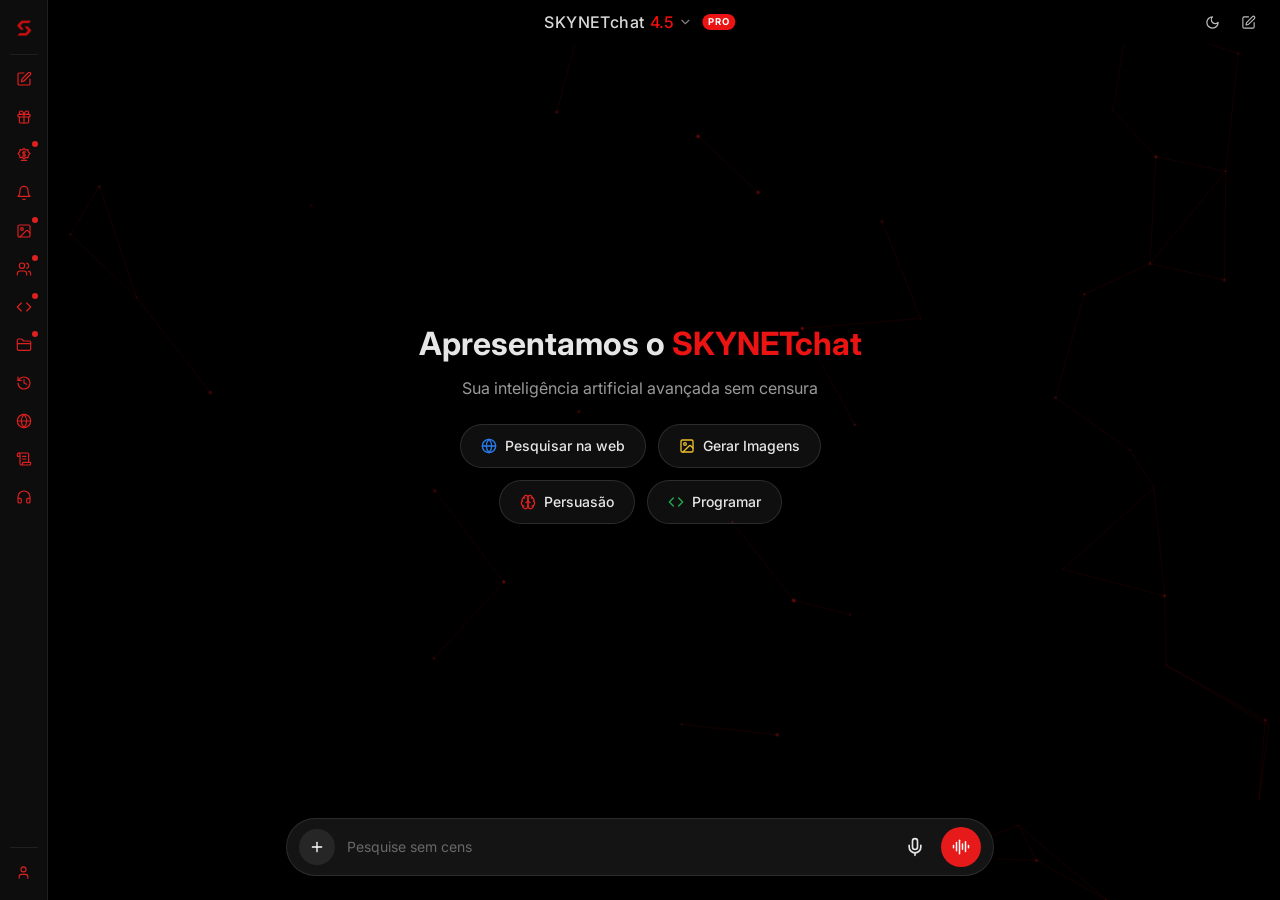
==== index.html @ 967e5d6d "add index.html" ====
<!DOCTYPE html>
<html lang="pt-BR" style="background: rgb(0,0,0); color-scheme: dark; --drawerW: 360px; --form-space: 60px;">
<head>
<meta charset="utf-8">
<meta name="viewport" content="width=device-width, initial-scale=1, viewport-fit=cover">
<title>SKYNETchat — Chat de IA em português</title>
<meta name="description" content="Sua inteligência artificial avançada sem censura. Pesquise, gere imagens, programe e converse com a SKYNETchat.">
<meta name="theme-color" content="#000000">
<link rel="icon" type="image/png" sizes="32x32" href="assets/img/favicon-32-v2.png">
<link rel="icon" type="image/png" sizes="96x96" href="assets/img/favicon-96-v2.png">
<link rel="apple-touch-icon" href="assets/img/apple-touch-icon-v2.png">
<link rel="preconnect" href="https://fonts.googleapis.com">
<link rel="preconnect" href="https://fonts.gstatic.com" crossorigin>
<link rel="stylesheet" href="https://fonts.googleapis.com/css2?family=Inter:wght@400;500;600;700&amp;display=swap">
<link rel="stylesheet" href="assets/css/skynet.css">
<link rel="stylesheet" href="assets/css/skynet-extra.css">
<link rel="stylesheet" href="assets/css/panel.css">
<link rel="stylesheet" href="assets/css/turnstile.css">
<link rel="stylesheet" href="assets/css/clone.css?v=e15e754d">
</head>
<body data-page="app" class="theme-black" style="background: rgb(0,0,0); color-scheme: dark;">

		
		<div style="display: contents"><div class="fixed left-0 top-0 bottom-0 z-40 w-[48px] hidden sm:flex flex-col items-center py-2.5 strip-enter svelte-7iubyg" style="background: hsl(0 0% 5%); border-right: 1px solid hsl(0 0% 12%);"><button class="w-9 h-9 flex items-center justify-center mb-2 logo-btn svelte-7iubyg"><img src="assets/img/skynet-logo-vermelha.png" alt="SKYNET" class="w-7 h-7 object-contain logo-spin svelte-7iubyg" draggable="false" style="mix-blend-mode: screen"></button> <div class="w-7 h-[1px] mb-1.5 svelte-7iubyg" style="background: hsl(0 0% 12%)"></div> <div class="flex-1 overflow-y-auto w-full svelte-7iubyg"><div class="flex flex-col items-center gap-[2px] px-[6px] svelte-7iubyg"><button class="relative w-[36px] h-[36px] rounded-lg flex items-center justify-center transition-all duration-150 strip-icon-btn svelte-7iubyg"><svg xmlns="http://www.w3.org/2000/svg" width="16" height="16" viewBox="0 0 24 24" fill="none" stroke="hsl(0 75% 50%)" stroke-width="1.75" stroke-linecap="round" stroke-linejoin="round" class="svelte-7iubyg"><path d="M12 3H5a2 2 0 0 0-2 2v14a2 2 0 0 0 2 2h14a2 2 0 0 0 2-2v-7"></path><path d="M18.375 2.625a1 1 0 0 1 3 3l-9.013 9.014a2 2 0 0 1-.853.505l-2.873.84a.5.5 0 0 1-.62-.62l.84-2.873a2 2 0 0 1 .506-.852z"></path></svg> </button><button class="relative w-[36px] h-[36px] rounded-lg flex items-center justify-center transition-all duration-150 strip-icon-btn svelte-7iubyg"><svg xmlns="http://www.w3.org/2000/svg" width="16" height="16" viewBox="0 0 24 24" fill="none" stroke="hsl(0 75% 50%)" stroke-width="1.75" stroke-linecap="round" stroke-linejoin="round" class="svelte-7iubyg"><rect x="3" y="8" width="18" height="4" rx="1"></rect><path d="M12 8v13"></path><path d="M19 12v7a2 2 0 0 1-2 2H7a2 2 0 0 1-2-2v-7"></path><path d="M7.5 8a2.5 2.5 0 0 1 0-5A4.8 8 0 0 1 12 8a4.8 8 0 0 1 4.5-5 2.5 2.5 0 0 1 0 5"></path></svg> </button><button class="relative w-[36px] h-[36px] rounded-lg flex items-center justify-center transition-all duration-150 strip-icon-btn svelte-7iubyg"><svg xmlns="http://www.w3.org/2000/svg" width="16" height="16" viewBox="0 0 24 24" fill="none" stroke="hsl(0 75% 50%)" stroke-width="1.75" stroke-linecap="round" stroke-linejoin="round" class="svelte-7iubyg"><path d="M12 2 9.5 4.5 6 4l-.5 3.5L3 10l2.5 2.5L6 16l3.5-.5L12 18l2.5-2.5L18 16l.5-3.5L21 10l-2.5-2.5L18 4l-3.5.5Z"></path><path d="M14.5 7.5h-3a1.5 1.5 0 0 0 0 3h1a1.5 1.5 0 0 1 0 3h-3"></path><path d="M12 6v9"></path><path d="M8 20h8"></path></svg> <span class="absolute top-1 right-1 w-1.5 h-1.5 rounded-full svelte-7iubyg" style="background: hsl(0 75% 50%)"></span></button><button class="relative w-[36px] h-[36px] rounded-lg flex items-center justify-center transition-all duration-150 strip-icon-btn svelte-7iubyg"><svg xmlns="http://www.w3.org/2000/svg" width="16" height="16" viewBox="0 0 24 24" fill="none" stroke="hsl(0 75% 50%)" stroke-width="1.75" stroke-linecap="round" stroke-linejoin="round" class="svelte-7iubyg"><path d="M6 8a6 6 0 0 1 12 0c0 7 3 9 3 9H3s3-2 3-9"></path><path d="M10.3 21a1.94 1.94 0 0 0 3.4 0"></path></svg> </button><button class="relative w-[36px] h-[36px] rounded-lg flex items-center justify-center transition-all duration-150 strip-icon-btn svelte-7iubyg"><svg xmlns="http://www.w3.org/2000/svg" width="16" height="16" viewBox="0 0 24 24" fill="none" stroke="hsl(0 75% 50%)" stroke-width="1.75" stroke-linecap="round" stroke-linejoin="round" class="svelte-7iubyg"><rect width="18" height="18" x="3" y="3" rx="2" ry="2"></rect><circle cx="9" cy="9" r="2"></circle><path d="m21 15-3.086-3.086a2 2 0 0 0-2.828 0L6 21"></path></svg> <span class="absolute top-1 right-1 w-1.5 h-1.5 rounded-full svelte-7iubyg" style="background: hsl(0 75% 50%)"></span></button><button class="relative w-[36px] h-[36px] rounded-lg flex items-center justify-center transition-all duration-150 strip-icon-btn svelte-7iubyg"><svg xmlns="http://www.w3.org/2000/svg" width="16" height="16" viewBox="0 0 24 24" fill="none" stroke="hsl(0 75% 50%)" stroke-width="1.75" stroke-linecap="round" stroke-linejoin="round" class="svelte-7iubyg"><path d="M16 21v-2a4 4 0 0 0-4-4H6a4 4 0 0 0-4 4v2"></path><circle cx="9" cy="7" r="4"></circle><path d="M22 21v-2a4 4 0 0 0-3-3.87"></path><path d="M16 3.13a4 4 0 0 1 0 7.75"></path></svg> <span class="absolute top-1 right-1 w-1.5 h-1.5 rounded-full svelte-7iubyg" style="background: hsl(0 75% 50%)"></span></button><button class="relative w-[36px] h-[36px] rounded-lg flex items-center justify-center transition-all duration-150 strip-icon-btn svelte-7iubyg"><svg xmlns="http://www.w3.org/2000/svg" width="16" height="16" viewBox="0 0 24 24" fill="none" stroke="hsl(0 75% 50%)" stroke-width="1.75" stroke-linecap="round" stroke-linejoin="round" class="svelte-7iubyg"><polyline points="16 18 22 12 16 6"></polyline><polyline points="8 6 2 12 8 18"></polyline></svg> <span class="absolute top-1 right-1 w-1.5 h-1.5 rounded-full svelte-7iubyg" style="background: hsl(0 75% 50%)"></span></button><button class="relative w-[36px] h-[36px] rounded-lg flex items-center justify-center transition-all duration-150 strip-icon-btn svelte-7iubyg"><svg xmlns="http://www.w3.org/2000/svg" width="16" height="16" viewBox="0 0 24 24" fill="none" stroke="hsl(0 75% 50%)" stroke-width="1.75" stroke-linecap="round" stroke-linejoin="round" class="svelte-7iubyg"><path d="M20 20a2 2 0 0 0 2-2V8a2 2 0 0 0-2-2h-7.9a2 2 0 0 1-1.69-.9L9.6 3.9A2 2 0 0 0 7.93 3H4a2 2 0 0 0-2 2v13a2 2 0 0 0 2 2Z"></path><path d="M2 10h20"></path></svg> <span class="absolute top-1 right-1 w-1.5 h-1.5 rounded-full svelte-7iubyg" style="background: hsl(0 75% 50%)"></span></button><button class="relative w-[36px] h-[36px] rounded-lg flex items-center justify-center transition-all duration-150 strip-icon-btn svelte-7iubyg"><svg xmlns="http://www.w3.org/2000/svg" width="16" height="16" viewBox="0 0 24 24" fill="none" stroke="hsl(0 75% 50%)" stroke-width="1.75" stroke-linecap="round" stroke-linejoin="round" class="svelte-7iubyg"><path d="M3 12a9 9 0 1 0 9-9 9.75 9.75 0 0 0-6.74 2.74L3 8"></path><path d="M3 3v5h5"></path><path d="M12 7v5l4 2"></path></svg> </button><button class="relative w-[36px] h-[36px] rounded-lg flex items-center justify-center transition-all duration-150 strip-icon-btn svelte-7iubyg"><svg xmlns="http://www.w3.org/2000/svg" width="16" height="16" viewBox="0 0 24 24" fill="none" stroke="hsl(0 75% 50%)" stroke-width="1.75" stroke-linecap="round" stroke-linejoin="round" class="svelte-7iubyg"><circle cx="12" cy="12" r="10"></circle><path d="M12 2a14.5 14.5 0 0 0 0 20 14.5 14.5 0 0 0 0-20"></path><path d="M2 12h20"></path></svg> </button><button class="relative w-[36px] h-[36px] rounded-lg flex items-center justify-center transition-all duration-150 strip-icon-btn svelte-7iubyg"><svg xmlns="http://www.w3.org/2000/svg" width="16" height="16" viewBox="0 0 24 24" fill="none" stroke="hsl(0 75% 50%)" stroke-width="1.75" stroke-linecap="round" stroke-linejoin="round" class="svelte-7iubyg"><path d="M15 12h-5"></path><path d="M15 8h-5"></path><path d="M19 17V5a2 2 0 0 0-2-2H4"></path><path d="M8 21h12a2 2 0 0 0 2-2v-1a1 1 0 0 0-1-1H11a1 1 0 0 0-1 1v1a2 2 0 1 1-4 0V5a2 2 0 1 0-4 0v2a1 1 0 0 0 1 1h3"></path></svg> </button><button class="relative w-[36px] h-[36px] rounded-lg flex items-center justify-center transition-all duration-150 strip-icon-btn svelte-7iubyg" style="background: transparent;"><svg xmlns="http://www.w3.org/2000/svg" width="16" height="16" viewBox="0 0 24 24" fill="none" stroke="hsl(0 75% 50%)" stroke-width="1.75" stroke-linecap="round" stroke-linejoin="round" class="svelte-7iubyg"><path d="M3 14h3a2 2 0 0 1 2 2v3a2 2 0 0 1-2 2H5a2 2 0 0 1-2-2v-7a9 9 0 0 1 18 0v7a2 2 0 0 1-2 2h-1a2 2 0 0 1-2-2v-3a2 2 0 0 1 2-2h3"></path></svg> </button></div></div> <div class="w-7 h-[1px] mt-1.5 mb-1.5 svelte-7iubyg" style="background: hsl(0 0% 12%)"></div> <button class="w-[36px] h-[36px] rounded-lg flex items-center justify-center strip-icon-btn svelte-7iubyg" title="Fazer login"><svg xmlns="http://www.w3.org/2000/svg" width="15" height="15" viewBox="0 0 24 24" fill="none" stroke="hsl(0 75% 50%)" stroke-width="1.75" stroke-linecap="round" stroke-linejoin="round" class="svelte-7iubyg"><path d="M19 21v-2a4 4 0 0 0-4-4H9a4 4 0 0 0-4 4v2"></path><circle cx="12" cy="7" r="4"></circle></svg></button> <div class="absolute right-[-6px] top-0 bottom-0 w-[12px] cursor-col-resize group/edge svelte-7iubyg" role="button" tabindex="0" aria-label="Abrir painel lateral" title="Abrir painel lateral"><div class="absolute left-1/2 -translate-x-1/2 top-0 bottom-0 w-[1px] opacity-0 group-hover/edge:opacity-100 transition-opacity duration-150 svelte-7iubyg" style="background: hsl(0 0% 12%)"></div></div></div>  <div class="fixed inset-0 z-[90] pointer-events-none svelte-7iubyg"><div class="fixed inset-0 no-h-pan overlay svelte-7iubyg" style="touch-action: none; opacity: 0; pointer-events: none; background: linear-gradient(90deg, rgba(86, 86, 86, 0) 0%, rgba(58, 58, 58, 0) 38%, rgba(30, 30, 30, 0) 72%, rgba(14, 14, 14, 0) 100%); backdrop-filter: blur(4px); transition: opacity 240ms cubic-bezier(0.16, 1, 0.3, 1), background 120ms ease-out;" role="button" aria-label="Fechar menu" tabindex="0"></div> <aside tabindex="-1" class="fixed inset-y-0 left-0 z-[95] w-[min(88vw,320px)] transform-gpu will-change-transform drawer-panel menu-no-select svelte-7iubyg" style="width: calc(var(--drawerW, 320px) + 2px); transition: transform 240ms cubic-bezier(0.16, 1, 0.3, 1); transform: translateX(-100%); pointer-events: none;"><div class="h-full flex flex-col relative overflow-hidden svelte-7iubyg" style="background: #000000; border-right: 1px solid hsl(0 0% 15%);"><div class="flex items-center justify-between pl-3 pr-2 pt-2.5 pb-2 flex-shrink-0 relative z-10 svelte-7iubyg"><div class="flex items-center gap-2 svelte-7iubyg"><img src="assets/img/skynet-logo-vermelha.png" alt="SKYNET" class="w-8 h-8 object-contain logo-spin svelte-7iubyg" draggable="false" style="mix-blend-mode: screen"> <span class="text-[16px] font-bold tracking-wide leading-tight svelte-7iubyg" style="color: hsl(0 75% 50%)">SKYNETchat</span></div> <button class="w-8 h-8 flex items-center justify-center rounded-lg close-btn svelte-7iubyg" style="color: hsl(0 0% 50%)"><svg xmlns="http://www.w3.org/2000/svg" width="16" height="16" viewBox="0 0 24 24" fill="none" stroke="currentColor" stroke-width="2" stroke-linecap="round" stroke-linejoin="round" class="svelte-7iubyg"><path d="M18 6 6 18"></path><path d="m6 6 12 12"></path></svg></button></div> <div class="drawer-nav min-h-0 flex-1 overflow-y-auto px-2 pb-4 relative z-10 svelte-7iubyg" style="-webkit-overflow-scrolling: touch; overflow-x: hidden;"><div class="space-y-[2px] pt-2 svelte-7iubyg"><button class="flex items-center gap-3 w-full px-2.5 py-2 rounded-xl text-left relative overflow-hidden menu-item svelte-7iubyg" style="background: transparent; animation-delay: 0.12s;"><svg xmlns="http://www.w3.org/2000/svg" width="16" height="16" viewBox="0 0 24 24" fill="none" stroke="hsl(0 75% 50%)" stroke-width="1.75" stroke-linecap="round" stroke-linejoin="round" class="shrink-0 transition-transform duration-150 svelte-7iubyg" style="transform: scale(1);"><path d="M12 3H5a2 2 0 0 0-2 2v14a2 2 0 0 0 2 2h14a2 2 0 0 0 2-2v-7"></path><path d="M18.375 2.625a1 1 0 0 1 3 3l-9.013 9.014a2 2 0 0 1-.853.505l-2.873.84a.5.5 0 0 1-.62-.62l.84-2.873a2 2 0 0 1 .506-.852z"></path></svg> <div class="min-w-0 flex-1 svelte-7iubyg"><div class="flex items-center gap-1.5 svelte-7iubyg"><span class="text-[13px] font-medium leading-tight truncate transition-colors duration-150 svelte-7iubyg" style="color: hsl(0 0% 90%)">Novo chat</span> </div> <span class="text-[10.5px] leading-tight block mt-0.5 transition-colors duration-150 svelte-7iubyg" style="color: hsl(0 0% 50%)">Inicie uma conversa do zero</span></div> </button><button class="flex items-center gap-3 w-full px-2.5 py-2 rounded-xl text-left relative overflow-hidden menu-item svelte-7iubyg" style="background: transparent; animation-delay: 0.15s;"><svg xmlns="http://www.w3.org/2000/svg" width="16" height="16" viewBox="0 0 24 24" fill="none" stroke="hsl(0 75% 50%)" stroke-width="1.75" stroke-linecap="round" stroke-linejoin="round" class="shrink-0 transition-transform duration-150 svelte-7iubyg" style="transform: scale(1);"><rect x="3" y="8" width="18" height="4" rx="1"></rect><path d="M12 8v13"></path><path d="M19 12v7a2 2 0 0 1-2 2H7a2 2 0 0 1-2-2v-7"></path><path d="M7.5 8a2.5 2.5 0 0 1 0-5A4.8 8 0 0 1 12 8a4.8 8 0 0 1 4.5-5 2.5 2.5 0 0 1 0 5"></path></svg> <div class="min-w-0 flex-1 svelte-7iubyg"><div class="flex items-center gap-1.5 svelte-7iubyg"><span class="text-[13px] font-medium leading-tight truncate transition-colors duration-150 svelte-7iubyg" style="color: hsl(0 0% 90%)">Indique e Ganhe</span> </div> <span class="text-[10.5px] leading-tight block mt-0.5 transition-colors duration-150 svelte-7iubyg" style="color: hsl(0 0% 50%)">Convide amigos e ganhe assinatura PRO</span></div> </button><button class="flex items-center gap-3 w-full px-2.5 py-2 rounded-xl text-left relative overflow-hidden menu-item svelte-7iubyg" style="background: transparent; animation-delay: 0.18s;"><svg xmlns="http://www.w3.org/2000/svg" width="16" height="16" viewBox="0 0 24 24" fill="none" stroke="hsl(0 75% 50%)" stroke-width="1.75" stroke-linecap="round" stroke-linejoin="round" class="shrink-0 transition-transform duration-150 svelte-7iubyg" style="transform: scale(1);"><path d="M12 2 9.5 4.5 6 4l-.5 3.5L3 10l2.5 2.5L6 16l3.5-.5L12 18l2.5-2.5L18 16l.5-3.5L21 10l-2.5-2.5L18 4l-3.5.5Z"></path><path d="M14.5 7.5h-3a1.5 1.5 0 0 0 0 3h1a1.5 1.5 0 0 1 0 3h-3"></path><path d="M12 6v9"></path><path d="M8 20h8"></path></svg> <div class="min-w-0 flex-1 svelte-7iubyg"><div class="flex items-center gap-1.5 svelte-7iubyg"><span class="text-[13px] font-medium leading-tight truncate transition-colors duration-150 svelte-7iubyg" style="color: hsl(0 0% 90%)">Monetize com SKYNETchat</span> <span class="text-[8px] font-bold uppercase px-1.5 py-0.5 rounded-full shrink-0 tracking-wide svelte-7iubyg" style="background: hsl(0 75% 50% / 0.18); color: hsl(0 75% 50%)">Novo</span></div> </div> </button><button class="flex items-center gap-3 w-full px-2.5 py-2 rounded-xl text-left relative overflow-hidden menu-item svelte-7iubyg" style="background: transparent; animation-delay: 0.21s;"><svg xmlns="http://www.w3.org/2000/svg" width="16" height="16" viewBox="0 0 24 24" fill="none" stroke="hsl(0 75% 50%)" stroke-width="1.75" stroke-linecap="round" stroke-linejoin="round" class="shrink-0 transition-transform duration-150 svelte-7iubyg" style="transform: scale(1);"><path d="M6 8a6 6 0 0 1 12 0c0 7 3 9 3 9H3s3-2 3-9"></path><path d="M10.3 21a1.94 1.94 0 0 0 3.4 0"></path></svg> <div class="min-w-0 flex-1 svelte-7iubyg"><div class="flex items-center gap-1.5 svelte-7iubyg"><span class="text-[13px] font-medium leading-tight truncate transition-colors duration-150 svelte-7iubyg" style="color: hsl(0 0% 90%)">Atualizações</span> </div> <span class="text-[10.5px] leading-tight block mt-0.5 transition-colors duration-150 svelte-7iubyg" style="color: hsl(0 0% 50%)">Veja as novidades e melhorias recentes</span></div> </button><button class="flex items-center gap-3 w-full px-2.5 py-2 rounded-xl text-left relative overflow-hidden menu-item svelte-7iubyg" style="background: transparent; animation-delay: 0.24s;"><svg xmlns="http://www.w3.org/2000/svg" width="16" height="16" viewBox="0 0 24 24" fill="none" stroke="hsl(0 75% 50%)" stroke-width="1.75" stroke-linecap="round" stroke-linejoin="round" class="shrink-0 transition-transform duration-150 svelte-7iubyg" style="transform: scale(1);"><rect width="18" height="18" x="3" y="3" rx="2" ry="2"></rect><circle cx="9" cy="9" r="2"></circle><path d="m21 15-3.086-3.086a2 2 0 0 0-2.828 0L6 21"></path></svg> <div class="min-w-0 flex-1 svelte-7iubyg"><div class="flex items-center gap-1.5 svelte-7iubyg"><span class="text-[13px] font-medium leading-tight truncate transition-colors duration-150 svelte-7iubyg" style="color: hsl(0 0% 90%)">Imagens</span> <span class="text-[8px] font-bold uppercase px-1.5 py-0.5 rounded-full shrink-0 tracking-wide svelte-7iubyg" style="background: hsl(0 75% 50% / 0.18); color: hsl(0 75% 50%)">Beta</span></div> <span class="text-[10.5px] leading-tight block mt-0.5 transition-colors duration-150 svelte-7iubyg" style="color: hsl(0 0% 50%)">Gere e explore imagens com IA</span></div> </button><button class="flex items-center gap-3 w-full px-2.5 py-2 rounded-xl text-left relative overflow-hidden menu-item svelte-7iubyg" style="background: transparent; animation-delay: 0.27s;"><svg xmlns="http://www.w3.org/2000/svg" width="16" height="16" viewBox="0 0 24 24" fill="none" stroke="hsl(0 75% 50%)" stroke-width="1.75" stroke-linecap="round" stroke-linejoin="round" class="shrink-0 transition-transform duration-150 svelte-7iubyg" style="transform: scale(1);"><path d="M16 21v-2a4 4 0 0 0-4-4H6a4 4 0 0 0-4 4v2"></path><circle cx="9" cy="7" r="4"></circle><path d="M22 21v-2a4 4 0 0 0-3-3.87"></path><path d="M16 3.13a4 4 0 0 1 0 7.75"></path></svg> <div class="min-w-0 flex-1 svelte-7iubyg"><div class="flex items-center gap-1.5 svelte-7iubyg"><span class="text-[13px] font-medium leading-tight truncate transition-colors duration-150 svelte-7iubyg" style="color: hsl(0 0% 90%)">Conversas em grupo</span> <span class="text-[8px] font-bold uppercase px-1.5 py-0.5 rounded-full shrink-0 tracking-wide svelte-7iubyg" style="background: hsl(0 75% 50% / 0.18); color: hsl(0 75% 50%)">Novo</span></div> <span class="text-[10.5px] leading-tight block mt-0.5 transition-colors duration-150 svelte-7iubyg" style="color: hsl(0 0% 50%)">Colabore com múltiplos agentes</span></div> </button><button class="flex items-center gap-3 w-full px-2.5 py-2 rounded-xl text-left relative overflow-hidden menu-item svelte-7iubyg" style="background: transparent; animation-delay: 0.3s;"><svg xmlns="http://www.w3.org/2000/svg" width="16" height="16" viewBox="0 0 24 24" fill="none" stroke="hsl(0 75% 50%)" stroke-width="1.75" stroke-linecap="round" stroke-linejoin="round" class="shrink-0 transition-transform duration-150 svelte-7iubyg" style="transform: scale(1);"><polyline points="16 18 22 12 16 6"></polyline><polyline points="8 6 2 12 8 18"></polyline></svg> <div class="min-w-0 flex-1 svelte-7iubyg"><div class="flex items-center gap-1.5 svelte-7iubyg"><span class="text-[13px] font-medium leading-tight truncate transition-colors duration-150 svelte-7iubyg" style="color: hsl(0 0% 90%)">Codex</span> <span class="text-[8px] font-bold uppercase px-1.5 py-0.5 rounded-full shrink-0 tracking-wide svelte-7iubyg" style="background: hsl(0 75% 50% / 0.18); color: hsl(0 75% 50%)">Em breve</span></div> <span class="text-[10.5px] leading-tight block mt-0.5 transition-colors duration-150 svelte-7iubyg" style="color: hsl(0 0% 50%)">Código, scripts e automação</span></div> </button><button class="flex items-center gap-3 w-full px-2.5 py-2 rounded-xl text-left relative overflow-hidden menu-item svelte-7iubyg" style="background: transparent; animation-delay: 0.32999999999999996s;"><svg xmlns="http://www.w3.org/2000/svg" width="16" height="16" viewBox="0 0 24 24" fill="none" stroke="hsl(0 75% 50%)" stroke-width="1.75" stroke-linecap="round" stroke-linejoin="round" class="shrink-0 transition-transform duration-150 svelte-7iubyg" style="transform: scale(1);"><path d="M20 20a2 2 0 0 0 2-2V8a2 2 0 0 0-2-2h-7.9a2 2 0 0 1-1.69-.9L9.6 3.9A2 2 0 0 0 7.93 3H4a2 2 0 0 0-2 2v13a2 2 0 0 0 2 2Z"></path><path d="M2 10h20"></path></svg> <div class="min-w-0 flex-1 svelte-7iubyg"><div class="flex items-center gap-1.5 svelte-7iubyg"><span class="text-[13px] font-medium leading-tight truncate transition-colors duration-150 svelte-7iubyg" style="color: hsl(0 0% 90%)">Projetos</span> <span class="text-[8px] font-bold uppercase px-1.5 py-0.5 rounded-full shrink-0 tracking-wide svelte-7iubyg" style="background: hsl(0 75% 50% / 0.18); color: hsl(0 75% 50%)">Novo</span></div> <span class="text-[10.5px] leading-tight block mt-0.5 transition-colors duration-150 svelte-7iubyg" style="color: hsl(0 0% 50%)">Organize tarefas e entregas</span></div> </button><button class="flex items-center gap-3 w-full px-2.5 py-2 rounded-xl text-left relative overflow-hidden menu-item svelte-7iubyg" style="background: transparent; animation-delay: 0.36s;"><svg xmlns="http://www.w3.org/2000/svg" width="16" height="16" viewBox="0 0 24 24" fill="none" stroke="hsl(0 75% 50%)" stroke-width="1.75" stroke-linecap="round" stroke-linejoin="round" class="shrink-0 transition-transform duration-150 svelte-7iubyg" style="transform: scale(1);"><path d="M3 12a9 9 0 1 0 9-9 9.75 9.75 0 0 0-6.74 2.74L3 8"></path><path d="M3 3v5h5"></path><path d="M12 7v5l4 2"></path></svg> <div class="min-w-0 flex-1 svelte-7iubyg"><div class="flex items-center gap-1.5 svelte-7iubyg"><span class="text-[13px] font-medium leading-tight truncate transition-colors duration-150 svelte-7iubyg" style="color: hsl(0 0% 90%)">Histórico de conversas</span> </div> <span class="text-[10.5px] leading-tight block mt-0.5 transition-colors duration-150 svelte-7iubyg" style="color: hsl(0 0% 50%)">Revise chats anteriores</span></div> </button><button class="flex items-center gap-3 w-full px-2.5 py-2 rounded-xl text-left relative overflow-hidden menu-item svelte-7iubyg" style="background: transparent; animation-delay: 0.39s;"><svg xmlns="http://www.w3.org/2000/svg" width="16" height="16" viewBox="0 0 24 24" fill="none" stroke="hsl(0 75% 50%)" stroke-width="1.75" stroke-linecap="round" stroke-linejoin="round" class="shrink-0 transition-transform duration-150 svelte-7iubyg" style="transform: scale(1);"><circle cx="12" cy="12" r="10"></circle><path d="M12 2a14.5 14.5 0 0 0 0 20 14.5 14.5 0 0 0 0-20"></path><path d="M2 12h20"></path></svg> <div class="min-w-0 flex-1 svelte-7iubyg"><div class="flex items-center gap-1.5 svelte-7iubyg"><span class="text-[13px] font-medium leading-tight truncate transition-colors duration-150 svelte-7iubyg" style="color: hsl(0 0% 90%)">Conheça o SKYNETchat</span> </div> <span class="text-[10.5px] leading-tight block mt-0.5 transition-colors duration-150 svelte-7iubyg" style="color: hsl(0 0% 50%)">Descubra como funciona o projeto</span></div> </button><button class="flex items-center gap-3 w-full px-2.5 py-2 rounded-xl text-left relative overflow-hidden menu-item svelte-7iubyg" style="background: transparent; animation-delay: 0.42s;"><svg xmlns="http://www.w3.org/2000/svg" width="16" height="16" viewBox="0 0 24 24" fill="none" stroke="hsl(0 75% 50%)" stroke-width="1.75" stroke-linecap="round" stroke-linejoin="round" class="shrink-0 transition-transform duration-150 svelte-7iubyg" style="transform: scale(1);"><path d="M15 12h-5"></path><path d="M15 8h-5"></path><path d="M19 17V5a2 2 0 0 0-2-2H4"></path><path d="M8 21h12a2 2 0 0 0 2-2v-1a1 1 0 0 0-1-1H11a1 1 0 0 0-1 1v1a2 2 0 1 1-4 0V5a2 2 0 1 0-4 0v2a1 1 0 0 0 1 1h3"></path></svg> <div class="min-w-0 flex-1 svelte-7iubyg"><div class="flex items-center gap-1.5 svelte-7iubyg"><span class="text-[13px] font-medium leading-tight truncate transition-colors duration-150 svelte-7iubyg" style="color: hsl(0 0% 90%)">Prompts</span> </div> <span class="text-[10.5px] leading-tight block mt-0.5 transition-colors duration-150 svelte-7iubyg" style="color: hsl(0 0% 50%)">Prompts úteis para usar com a IA</span></div> </button><button class="flex items-center gap-3 w-full px-2.5 py-2 rounded-xl text-left relative overflow-hidden menu-item svelte-7iubyg" style="background: transparent; animation-delay: 0.44999999999999996s;"><svg xmlns="http://www.w3.org/2000/svg" width="16" height="16" viewBox="0 0 24 24" fill="none" stroke="hsl(0 75% 50%)" stroke-width="1.75" stroke-linecap="round" stroke-linejoin="round" class="shrink-0 transition-transform duration-150 svelte-7iubyg" style="transform: scale(1);"><path d="M3 14h3a2 2 0 0 1 2 2v3a2 2 0 0 1-2 2H5a2 2 0 0 1-2-2v-7a9 9 0 0 1 18 0v7a2 2 0 0 1-2 2h-1a2 2 0 0 1-2-2v-3a2 2 0 0 1 2-2h3"></path></svg> <div class="min-w-0 flex-1 svelte-7iubyg"><div class="flex items-center gap-1.5 svelte-7iubyg"><span class="text-[13px] font-medium leading-tight truncate transition-colors duration-150 svelte-7iubyg" style="color: hsl(0 0% 90%)">Suporte</span> </div> <span class="text-[10.5px] leading-tight block mt-0.5 transition-colors duration-150 svelte-7iubyg" style="color: hsl(0 0% 50%)">Tire dúvidas e fale com o suporte</span></div> </button></div> </div> <div class="flex-shrink-0 px-2 pb-3 pt-1.5 space-y-1.5 footer-enter relative z-10 svelte-7iubyg" style="border-top: 1px solid hsl(0 0% 15%)"><button class="flex items-center gap-3 w-full px-2.5 py-2 rounded-xl transition-colors footer-btn svelte-7iubyg" style="color: hsl(0 0% 90%)"><svg xmlns="http://www.w3.org/2000/svg" width="16" height="16" viewBox="0 0 24 24" fill="none" stroke="hsl(0 75% 50%)" stroke-width="1.75" stroke-linecap="round" stroke-linejoin="round" class="svelte-7iubyg"><path d="M19 21v-2a4 4 0 0 0-4-4H9a4 4 0 0 0-4 4v2"></path><circle cx="12" cy="7" r="4"></circle></svg> <span class="text-[13px] font-medium svelte-7iubyg">Fazer login</span></button> <button class="flex items-center gap-3 w-full px-2.5 py-2 rounded-xl transition-colors footer-btn svelte-7iubyg" style="background: hsl(0 0% 10%); color: hsl(0 0% 90%)"><span class="theme-icon-rotate svelte-7iubyg" style="display: flex; transform: rotate(180deg);"><svg xmlns="http://www.w3.org/2000/svg" width="15" height="15" viewBox="0 0 24 24" fill="none" stroke="hsl(230 60% 70%)" stroke-width="2" stroke-linecap="round" stroke-linejoin="round" class="svelte-7iubyg"><path d="M12 3a6 6 0 0 0 9 9 9 9 0 1 1-9-9Z"></path></svg></span> <span class="flex-1 text-left text-[13px] svelte-7iubyg">Tema de fundo</span> <span class="text-[10px] px-2 py-0.5 rounded-md font-semibold tracking-wide uppercase svelte-7iubyg" style="background: hsl(0 0% 18%); color: hsl(0 0% 50%)">Black</span></button> <a href="https://instagram.com/skynetchat.ai" target="_blank" rel="noopener noreferrer" class="w-full px-2.5 py-2 rounded-xl transition-all block footer-btn svelte-7iubyg" style="background: hsl(280 30% 12%); border: 1px solid hsl(280 30% 20%);"><div class="flex items-center gap-2 svelte-7iubyg"><div class="w-5 h-5 rounded-md bg-gradient-to-br from-purple-500 to-pink-500 flex items-center justify-center svelte-7iubyg"><svg xmlns="http://www.w3.org/2000/svg" width="12" height="12" viewBox="0 0 24 24" fill="white" class="svelte-7iubyg"><path d="M12 2.163c3.204 0 3.584.012 4.85.07 3.252.148 4.771 1.691 4.919 4.919.058 1.265.069 1.645.069 4.849 0 3.205-.012 3.584-.069 4.849-.149 3.225-1.664 4.771-4.919 4.919-1.266.058-1.644.07-4.85.07-3.204 0-3.584-.012-4.849-.07-3.26-.149-4.771-1.699-4.919-4.92-.058-1.265-.07-1.644-.07-4.849 0-3.204.013-3.583.07-4.849.149-3.227 1.664-4.771 4.919-4.919 1.266-.057 1.645-.069 4.849-.069zm0-2.163c-3.259 0-3.667.014-4.947.072-4.358.2-6.78 2.618-6.98 6.98-.059 1.281-.073 1.689-.073 4.948 0 3.259.014 3.668.072 4.948.2 4.358 2.618 6.78 6.98 6.98 1.281.058 1.689.072 4.948.072 3.259 0 3.668-.014 4.948-.072 4.354-.2 6.782-2.618 6.979-6.98.059-1.28.073-1.689.073-4.948 0-3.259-.014-3.667-.072-4.947-.196-4.354-2.617-6.78-6.979-6.98-1.281-.059-1.69-.073-4.949-.073zm0 5.838c-3.403 0-6.162 2.759-6.162 6.162s2.759 6.163 6.162 6.163 6.162-2.759 6.162-6.163c0-3.403-2.759-6.162-6.162-6.162zm0 10.162c-2.209 0-4-1.79-4-4 0-2.209 1.791-4 4-4s4 1.791 4 4c0 2.21-1.791 4-4 4zm6.406-11.845c-.796 0-1.441.645-1.441 1.44s.645 1.44 1.441 1.44c.795 0 1.439-.645 1.439-1.44s-.644-1.44-1.439-1.44z" class="svelte-7iubyg"></path></svg></div> <div class="text-left svelte-7iubyg"><div class="text-[12px] font-medium svelte-7iubyg" style="color: hsl(0 0% 90%)">Nos siga no Instagram</div> <div class="text-[10px] svelte-7iubyg" style="color: hsl(0 0% 50%)">@skynetchat.ai</div></div></div></a>  <button class="w-full text-left px-3 py-1 text-[10px] tracking-wide hover:opacity-70 transition-opacity svelte-7iubyg" style="color: hsl(0 0% 50%); opacity: 0.8;">Termos de Serviço</button></div></div></aside></div>    <div class="appframe no-h-pan sm:pl-[52px] svelte-76r9u1" style="transition: transform 240ms cubic-bezier(0.16, 1, 0.3, 1); transform: translateX(0); --ios-composer-recovery: 0px;">   <header style="top: 0; transform: translate3d(0, 0px, 0);" class="fixed left-0 right-0 z-50 h-11 flex items-center justify-between px-3 sm:px-4 header-theme-black  svelte-76r9u1"><div class="header-left-slot flex items-center gap-1 min-w-0 svelte-76r9u1"><button class="flex items-center justify-center w-8 h-8 flex-shrink-0 svelte-76r9u1" aria-label="Abrir menu"><div class="flex flex-col gap-[5px] svelte-76r9u1"><span class="block w-[18px] h-[2px] rounded-full svelte-76r9u1" style="background: hsl(0 0% 75%)"></span> <span class="block w-[14px] h-[2px] rounded-full svelte-76r9u1" style="background: hsl(0 0% 75%)"></span></div></button> </div> <button class="version-selector absolute left-1/2 -translate-x-1/2 flex items-center gap-1 whitespace-nowrap focus:outline-none svelte-76r9u1"><span class="version-brand text-[15px] sm:text-base font-medium tracking-wide whitespace-nowrap svelte-76r9u1" style="color: rgb(217, 217, 217)">SKYNETchat</span> <span class="version-label text-[15px] sm:text-base font-medium ml-0.5 whitespace-nowrap shrink-0 svelte-76r9u1" style="color: rgb(242, 13, 13)">4.5</span> <svg class="version-chevron shrink-0 svelte-76r9u1" xmlns="http://www.w3.org/2000/svg" width="14" height="14" viewBox="0 0 24 24" fill="none" stroke="currentColor" stroke-width="2" stroke-linecap="round" stroke-linejoin="round" style="color: rgb(128, 128, 128)"><path d="m6 9 6 6 6-6" class="svelte-76r9u1"></path></svg></button>  <div class="header-right-slot flex items-center gap-1 svelte-76r9u1"><button class="flex items-center justify-center w-8 h-8 svelte-76r9u1" title="Modo Dark"><svg xmlns="http://www.w3.org/2000/svg" width="15" height="15" viewBox="0 0 24 24" fill="none" stroke="currentColor" stroke-width="2" stroke-linecap="round" stroke-linejoin="round" style="color: hsl(0 0% 75%)" class="svelte-76r9u1"><path d="M12 3a6 6 0 0 0 9 9 9 9 0 1 1-9-9Z" class="svelte-76r9u1"></path></svg></button> <div class="relative svelte-76r9u1"><button type="button" class="flex items-center justify-center w-8 h-8 svelte-76r9u1" aria-label="Nova conversa" title="Novo chat"><svg xmlns="http://www.w3.org/2000/svg" width="15" height="15" viewBox="0 0 24 24" fill="none" stroke="currentColor" stroke-width="1.75" stroke-linecap="round" stroke-linejoin="round" style="color: hsl(0 0% 75%)" class="svelte-76r9u1"><path d="M12 3H5a2 2 0 0 0-2 2v14a2 2 0 0 0 2 2h14a2 2 0 0 0 2-2v-7" class="svelte-76r9u1"></path><path d="M18.375 2.625a1 1 0 0 1 3 3l-9.013 9.014a2 2 0 0 1-.853.505l-2.873.84a.5.5 0 0 1-.62-.62l.84-2.873a2 2 0 0 1 .506-.852z" class="svelte-76r9u1"></path></svg></button> </div></div></header>   <main class="min-h-[100svh] relative svelte-76r9u1"><div class="fixed inset-0 overflow-hidden pointer-events-none svelte-76r9u1"><div id="particles-js" class="absolute w-full h-full theme-black svelte-76r9u1"></div> </div> <div class="fixed inset-0 w-full h-full app-content no-h-pan px-2 sm:px-3 md:px-0 max-w-2xl md:max-w-none mx-auto svelte-76r9u1" style="padding-top: var(--headerH, 44px);"><div class="conversation-loading-region svelte-76r9u1"></div> <div class="welcome-screen flex-1 flex flex-col items-center justify-center gap-3 sm:gap-5 overflow-y-auto svelte-ck1p3j" style="padding-top: calc(50dvh - 170px); transition: padding-top 0.25s ease-out; --desktop-chip-bg: hsl(30 5% 12%); --desktop-chip-hover-bg: hsl(30 5% 16%); --desktop-chip-border: hsl(0 0% 100% / 0.06); --desktop-chip-color: hsl(0 0% 99%); --desktop-chip-focus: hsl(0 88% 64%); --desktop-more-color: hsl(0 0% 62%); --desktop-more-border: hsl(0 0% 100% / 0.10);"><div class="welcome-content w-full sm:max-w-md flex flex-col items-center gap-3 sm:gap-5 svelte-ck1p3j"><div class="welcome-title-block text-center space-y-3"><h1 class="welcome-title-default font-bold leading-tight whitespace-nowrap svelte-ck1p3j" style="font-size: clamp(1.3rem, 4.5vw, 2rem); color: rgb(230, 230, 230);">Apresentamos o <span style="color: rgb(236, 19, 19);">SKYNETchat</span></h1> <h1 class="welcome-title-desktop font-bold leading-tight whitespace-nowrap svelte-ck1p3j" style="color: rgb(230, 230, 230);">O que vamos explorar hoje?</h1> <p class="welcome-subtitle text-sm sm:text-base transition-colors duration-300 svelte-ck1p3j" style="color: rgb(153, 153, 153);">Sua inteligência artificial avançada sem censura</p></div> <div class="welcome-chips-shell sm:max-w-md w-full px-3 sm:px-2 mx-auto mt-1 svelte-ck1p3j"><div class="welcome-chips-row svelte-ck1p3j"><button type="button" class="more-ideas-button svelte-ck1p3j" aria-label="Mostrar mais ideias" aria-pressed="false"><svg class="more-ideas-icon svelte-ck1p3j" width="14" height="14" viewBox="0 0 24 24" fill="none" stroke="currentColor" stroke-width="2" stroke-linecap="round" stroke-linejoin="round" aria-hidden="true" style="transform: rotate(0deg);"><path d="M20 12a8 8 0 0 0-14.93-4"></path><path d="M4 4v5h5"></path><path d="M4 12a8 8 0 0 0 14.93 4"></path><path d="M20 20v-5h-5"></path></svg> <span>Mais ideias</span></button> <div aria-label="Sugestões" class="welcome-chips svelte-ck1p3j"><div class="welcome-chips-track flex flex-wrap items-center justify-center gap-2.5 sm:gap-3 svelte-ck1p3j"><button class="chip-btn primary-chip flex items-center justify-center gap-1.5 sm:gap-2 h-11 px-3 sm:px-5 rounded-full text-[12px] sm:text-[14px] transition-all hover:scale-[1.04] active:scale-[0.97] cursor-pointer" style="border: 1px solid rgba(255, 255, 255, 0.12); background: rgba(255, 255, 255, 0.06); backdrop-filter: blur(12px); color: rgb(230, 230, 230);"><svg xmlns="http://www.w3.org/2000/svg" width="16" height="16" viewBox="0 0 24 24" fill="none" stroke-width="2" stroke-linecap="round" stroke-linejoin="round" class="flex-shrink-0" stroke="hsl(215 85% 55%)"><circle cx="12" cy="12" r="10"></circle><path d="M12 2a14.5 14.5 0 0 0 0 20 14.5 14.5 0 0 0 0-20"></path><path d="M2 12h20"></path></svg> <span class="font-medium leading-none whitespace-nowrap"><span class="chip-full-text">Pesquisar na web</span><span class="chip-short-text">Pesquisar</span></span></button> <button class="chip-btn primary-chip flex items-center justify-center gap-1.5 sm:gap-2 h-11 px-3 sm:px-5 rounded-full text-[12px] sm:text-[14px] transition-all hover:scale-[1.04] active:scale-[0.97] cursor-pointer" style="border: 1px solid rgba(255, 255, 255, 0.12); background: rgba(255, 255, 255, 0.06); backdrop-filter: blur(12px); color: rgb(230, 230, 230);"><svg xmlns="http://www.w3.org/2000/svg" width="16" height="16" viewBox="0 0 24 24" fill="none" stroke-width="2" stroke-linecap="round" stroke-linejoin="round" class="flex-shrink-0" stroke="hsl(45 85% 55%)"><rect width="18" height="18" x="3" y="3" rx="2" ry="2"></rect><circle cx="9" cy="9" r="2"></circle><path d="m21 15-3.086-3.086a2 2 0 0 0-2.828 0L6 21"></path></svg> <span class="font-medium leading-none whitespace-nowrap"><span class="chip-full-text">Gerar Imagens</span><span class="chip-short-text">Gerar Imagens</span></span></button> <button class="chip-btn primary-chip flex items-center justify-center gap-1.5 sm:gap-2 h-11 px-3 sm:px-5 rounded-full text-[12px] sm:text-[14px] transition-all hover:scale-[1.04] active:scale-[0.97] cursor-pointer" style="border: 1px solid rgba(255, 255, 255, 0.12); background: rgba(255, 255, 255, 0.06); backdrop-filter: blur(12px); color: rgb(230, 230, 230);"><svg xmlns="http://www.w3.org/2000/svg" width="16" height="16" viewBox="0 0 24 24" fill="none" stroke-width="2" stroke-linecap="round" stroke-linejoin="round" class="flex-shrink-0" stroke="hsl(0 75% 50%)"><path d="M12 5a3 3 0 1 0-5.997.125 4 4 0 0 0-2.526 5.77 4 4 0 0 0 .556 6.588A4 4 0 1 0 12 18Z"></path><path d="M12 5a3 3 0 1 1 5.997.125 4 4 0 0 1 2.526 5.77 4 4 0 0 1-.556 6.588A4 4 0 1 1 12 18Z"></path><path d="M15 13a4.5 4.5 0 0 1-3-4 4.5 4.5 0 0 1-3 4"></path><path d="M17.599 6.5a3 3 0 0 0 .399-1.375"></path><path d="M6.003 5.125A3 3 0 0 0 6.401 6.5"></path><path d="M3.477 10.896a4 4 0 0 1 .585-.396"></path><path d="M19.938 10.5a4 4 0 0 1 .585.396"></path><path d="M6 18a4 4 0 0 1-1.967-.516"></path><path d="M19.967 17.484A4 4 0 0 1 18 18"></path></svg> <span class="font-medium leading-none whitespace-nowrap">Persuasão</span></button> <button class="chip-btn primary-chip flex items-center justify-center gap-1.5 sm:gap-2 h-11 px-3 sm:px-5 rounded-full text-[12px] sm:text-[14px] transition-all hover:scale-[1.04] active:scale-[0.97] cursor-pointer" style="border: 1px solid rgba(255, 255, 255, 0.12); background: rgba(255, 255, 255, 0.06); backdrop-filter: blur(12px); color: rgb(230, 230, 230);"><svg xmlns="http://www.w3.org/2000/svg" width="16" height="16" viewBox="0 0 24 24" fill="none" stroke-width="2" stroke-linecap="round" stroke-linejoin="round" class="flex-shrink-0" stroke="hsl(140 70% 40%)"><polyline points="16 18 22 12 16 6"></polyline><polyline points="8 6 2 12 8 18"></polyline></svg> <span class="font-medium leading-none whitespace-nowrap">Programar</span></button> <button class="chip-btn primary-chip desktop-primary-extra flex items-center justify-center gap-1.5 sm:gap-2 h-11 px-3 sm:px-5 rounded-full text-[12px] sm:text-[14px] transition-all cursor-pointer" style="border: 1px solid rgba(255, 255, 255, 0.12); background: rgba(255, 255, 255, 0.06); color: rgb(230, 230, 230);"><svg xmlns="http://www.w3.org/2000/svg" width="16" height="16" viewBox="0 0 24 24" fill="none" stroke-width="2" stroke-linecap="round" stroke-linejoin="round" class="flex-shrink-0" stroke="hsl(0 75% 50%)"><path d="M9 18h6"></path><path d="M10 22h4"></path><path d="M8.5 14.5A7 7 0 1 1 15.5 14.5c-.9.7-1.5 1.5-1.5 2.5h-4c0-1-.6-1.8-1.5-2.5Z"></path></svg> <span class="font-medium whitespace-nowrap">Explicar um tema</span></button> <button class="chip-btn primary-chip desktop-primary-extra flex items-center justify-center gap-1.5 sm:gap-2 h-11 px-3 sm:px-5 rounded-full text-[12px] sm:text-[14px] transition-all cursor-pointer" style="border: 1px solid rgba(255, 255, 255, 0.12); background: rgba(255, 255, 255, 0.06); color: rgb(230, 230, 230);"><svg xmlns="http://www.w3.org/2000/svg" width="16" height="16" viewBox="0 0 24 24" fill="none" stroke-width="2" stroke-linecap="round" stroke-linejoin="round" class="flex-shrink-0" stroke="hsl(270 65% 55%)"><rect width="20" height="16" x="2" y="4" rx="2"></rect><path d="m22 7-10 6L2 7"></path></svg> <span class="font-medium whitespace-nowrap">Escrever um e-mail</span></button> </div></div></div></div> </div></div>   <form class="fixed left-1/2 -translate-x-1/2 w-full px-2 sm:px-0 pt-1 sm:pt-2 z-50 pb-3 sm:pb-6 svelte-76r9u1" style="bottom: calc(0px - var(--ios-composer-recovery, 0px));">    <div class="composer-stack svelte-1i8utwn"><div class="composer-shell w-full max-w-[94%] sm:max-w-[672px] mx-auto svelte-1i8utwn" style="background: hsl(0 0% 8%); backdrop-filter: blur(24px); -webkit-backdrop-filter: blur(24px); border: 1px solid hsl(0 0% 100% / 0.1); box-shadow: 0 2px 20px hsl(0 0% 0% / 0.5); transition: border-radius 0.14s ease-out, box-shadow 0.14s ease-out, border-color 0.14s ease-out; border-radius: 9999px;"><input type="file" accept="image/*,.pdf,.docx,.txt,.xlsx,.xls,.csv,.py,.js,.ts,.jsx,.tsx,.html,.css,.json,.xml,.yaml,.yml,.md,.java,.c,.cpp,.h,.hpp,.cs,.go,.rs,.rb,.php,.swift,.kt,.kts,.gradle,.properties,.lua,.sh,.command,.bash,.zsh,.fish,.bat,.cmd,.ps1,.sql,.r,.m,.vue,.svelte,.toml,.ini,.cfg,.conf,.env,.log,.bin,.dat,.exe,.dll,.sys,.drv,.ocx,.scr,.com,.elf,.so,.dylib,.o,.obj,.a,.lib,.wasm,.class,.jar,.dex,.apk,application/pdf,application/vnd.openxmlformats-officedocument.wordprocessingml.document,application/vnd.openxmlformats-officedocument.spreadsheetml.sheet,application/vnd.ms-excel,text/plain,text/csv,text/javascript,application/javascript,application/json,text/html,text/css,text/xml,text/markdown,application/x-python-code,text/x-python,application/octet-stream,application/x-dosexec,application/x-executable,application/x-msdos-program,application/x-elf,application/x-sharedlib,application/wasm,application/java-archive,application/java-vm,application/vnd.android.package-archive" multiple="" class="hidden svelte-1i8utwn">  <div class="composer-controls svelte-1i8utwn"><div class="composer-compact-measure svelte-1i8utwn" aria-hidden="true"></div> <div class="composer-attach relative svelte-1i8utwn"><button type="button" class="flex items-center justify-center w-9 h-9 rounded-full flex-shrink-0 hover:scale-110 active:scale-90 transition-transform svelte-1i8utwn" style="background: rgba(255, 255, 255, 0.08)" aria-label="Anexar arquivo"><svg xmlns="http://www.w3.org/2000/svg" width="16" height="16" viewBox="0 0 24 24" fill="none" stroke="white" stroke-width="2" stroke-linecap="round" stroke-linejoin="round" class="svelte-1i8utwn"><path d="M5 12h14" class="svelte-1i8utwn"></path><path d="M12 5v14" class="svelte-1i8utwn"></path></svg></button> </div> <div class="composer-mode-wrap svelte-1i8utwn"><button type="button" class="composer-mode svelte-1i8utwn" style="color: hsl(0 0% 64%); --composer-mode-hover-bg: hsl(0 0% 100% / 0.05); --composer-mode-hover-border: hsl(0 0% 100% / 0.07); --composer-mode-icon: hsl(0 0% 65%);" aria-haspopup="menu" aria-expanded="false"><span class="composer-mode-icon svelte-1i8utwn" aria-hidden="true"><svg width="15" height="15" viewBox="0 0 24 24" fill="none" stroke="currentColor" stroke-width="1.9" stroke-linecap="round" stroke-linejoin="round" class="svelte-1i8utwn"><path d="m13 2-9 12h7l-1 8 9-12h-7l1-8Z" class="svelte-1i8utwn"></path></svg></span> <span class="composer-mode-label svelte-1i8utwn">Rápido</span> <svg class="composer-mode-chevron svelte-1i8utwn" width="18" height="18" viewBox="0 0 24 24" fill="none" stroke="currentColor" stroke-width="2.3" stroke-linecap="round" stroke-linejoin="round" aria-hidden="true"><path d="m7 10 5 5 5-5" class="svelte-1i8utwn"></path></svg></button> </div> <div class="composer-textarea relative flex-1 min-w-0 svelte-1i8utwn"><div class="composer-placeholder absolute inset-0 flex items-center px-1 pointer-events-none overflow-hidden whitespace-nowrap text-ellipsis text-[13px] sm:text-sm leading-[32px] svelte-1i8utwn" style="color: hsl(0 0% 90%); opacity: 0.4; -webkit-text-size-adjust: 100%; text-size-adjust: 100%;">Conh<span class="composer-placeholder-cursor svelte-1i8utwn" aria-hidden="true"></span></div> <textarea placeholder="" class="w-full bg-transparent px-1 focus:outline-none resize-none text-[16px] sm:text-sm overflow-y-auto show-scrollbar svelte-1i8utwn" style="min-height: 32px; height: 32px; padding: 0; margin: 0; line-height: 32px; color: hsl(0 0% 90%); vertical-align: middle; -webkit-text-size-adjust: 100%; text-size-adjust: 100%;" rows="1" autocomplete="off" autocapitalize="sentences" spellcheck="false" enterkeyhint="enter"></textarea></div> <button type="button" aria-label="Gravar áudio" class="composer-mic group relative flex items-center justify-center w-9 h-9 rounded-full flex-shrink-0 transition-all duration-150 svelte-1i8utwn" style="background: transparent;"><div class="absolute inset-0 rounded-full opacity-0 group-hover:opacity-100 transition-opacity duration-150 svelte-1i8utwn" style="background: rgba(223, 32, 32, 0.1);"></div> <svg xmlns="http://www.w3.org/2000/svg" width="20" height="20" viewBox="0 0 24 24" fill="none" stroke="currentColor" stroke-width="2" stroke-linecap="round" stroke-linejoin="round" class="mic-icon svelte-1i8utwn" style="color: hsl(0 0% 90%)"><path d="M12 2a3 3 0 0 0-3 3v7a3 3 0 0 0 6 0V5a3 3 0 0 0-3-3Z" class="svelte-1i8utwn"></path><path d="M19 10v2a7 7 0 0 1-14 0v-2" class="svelte-1i8utwn"></path><line x1="12" x2="12" y1="19" y2="22" class="svelte-1i8utwn"></line></svg></button> <button type="button" aria-label="Voz" class="composer-action flex items-center justify-center w-10 h-10 rounded-full flex-shrink-0 transition-all hover:scale-105 active:scale-95 svelte-1i8utwn" style="background: rgb(230, 26, 26);"><svg xmlns="http://www.w3.org/2000/svg" width="18" height="18" viewBox="0 0 24 24" fill="none" stroke="white" stroke-width="2" stroke-linecap="round" stroke-linejoin="round" class="svelte-1i8utwn"><path d="M2 10v3" class="svelte-1i8utwn"></path><path d="M6 6v11" class="svelte-1i8utwn"></path><path d="M10 3v18" class="svelte-1i8utwn"></path><path d="M14 8v7" class="svelte-1i8utwn"></path><path d="M18 5v13" class="svelte-1i8utwn"></path><path d="M22 10v3" class="svelte-1i8utwn"></path></svg></button></div></div> </div></form></div></main></div>             <div class="support-backdrop svelte-1nmjcvi" aria-hidden="true"></div> <div class="support-widget svelte-1nmjcvi" role="dialog" aria-label="Suporte SKYNETchat" style="--fg: hsl(0 0% 90%); --subtle: hsl(0 0% 55%); --accent: hsl(0 75% 50%); --panel: hsl(0 0% 7%); --header: hsl(0 0% 10%); --border: hsl(0 0% 14%); --bot: hsl(0 0% 12%); --user: hsl(0 75% 50%); --user-fg: hsl(0 0% 100%); --input-bg: hsl(0 0% 11%); --input-border: rgba(255,255,255,0.12);"><div class="support-header svelte-1nmjcvi"><div class="support-head-info svelte-1nmjcvi"><div class="support-avatar svelte-1nmjcvi" aria-hidden="true"><svg xmlns="http://www.w3.org/2000/svg" width="18" height="18" viewBox="0 0 24 24" fill="none" stroke="currentColor" stroke-width="2" stroke-linecap="round" stroke-linejoin="round" class="svelte-1nmjcvi"><path d="M3 14h3a2 2 0 0 1 2 2v3a2 2 0 0 1-2 2H5a2 2 0 0 1-2-2v-7a9 9 0 0 1 18 0v7a2 2 0 0 1-2 2h-1a2 2 0 0 1-2-2v-3a2 2 0 0 1 2-2h3" class="svelte-1nmjcvi"></path></svg></div> <div class="svelte-1nmjcvi"><div class="support-title svelte-1nmjcvi">Suporte SKYNETchat</div> <div class="support-sub svelte-1nmjcvi"><span class="dot svelte-1nmjcvi"></span> Online · resposta na hora</div></div></div> <div class="support-header-actions svelte-1nmjcvi"><button class="support-close svelte-1nmjcvi" aria-label="Limpar conversa" title="Limpar conversa"><svg xmlns="http://www.w3.org/2000/svg" width="18" height="18" viewBox="0 0 24 24" fill="none" stroke="currentColor" stroke-width="2" stroke-linecap="round" stroke-linejoin="round" class="svelte-1nmjcvi"><path d="M3 6h18" class="svelte-1nmjcvi"></path><path d="M19 6v14a2 2 0 0 1-2 2H7a2 2 0 0 1-2-2V6m3 0V4a2 2 0 0 1 2-2h4a2 2 0 0 1 2 2v2" class="svelte-1nmjcvi"></path><line x1="10" x2="10" y1="11" y2="17" class="svelte-1nmjcvi"></line><line x1="14" x2="14" y1="11" y2="17" class="svelte-1nmjcvi"></line></svg></button> <button class="support-close svelte-1nmjcvi" aria-label="Fechar suporte"><svg xmlns="http://www.w3.org/2000/svg" width="20" height="20" viewBox="0 0 24 24" fill="none" stroke="currentColor" stroke-width="2" stroke-linecap="round" stroke-linejoin="round" class="svelte-1nmjcvi"><path d="M18 6 6 18" class="svelte-1nmjcvi"></path><path d="m6 6 12 12" class="svelte-1nmjcvi"></path></svg></button></div></div> <div class="support-messages svelte-1nmjcvi"><div class="msg-row assistant svelte-1nmjcvi"><div class="bubble assistant svelte-1nmjcvi">Oi! 👋 Sou o suporte do SKYNETchat. Como posso te ajudar? (conta, planos, pagamento, acesso...)</div></div> </div> <div class="support-tags svelte-1nmjcvi"><button class="support-tag svelte-1nmjcvi">Recuperar minha conta</button><button class="support-tag svelte-1nmjcvi">Como assinar o PRO?</button><button class="support-tag svelte-1nmjcvi">Minha conta sai sozinha</button><button class="support-tag svelte-1nmjcvi">Formas de pagamento</button><button class="support-tag svelte-1nmjcvi">Falar com atendente</button></div> <div class="support-input-wrap svelte-1nmjcvi"><div class="support-bar svelte-1nmjcvi" style="background: rgb(20, 20, 20); border: 1px solid rgba(255, 255, 255, 0.1); box-shadow: rgba(0, 0, 0, 0.5) 0px 2px 20px; border-radius: 9999px;"><textarea rows="1" placeholder="Escreva sua mensagem..." class="support-input svelte-1nmjcvi"></textarea> <button class="support-send svelte-1nmjcvi" aria-label="Enviar" disabled=""><svg xmlns="http://www.w3.org/2000/svg" width="18" height="18" viewBox="0 0 24 24" fill="none" stroke="white" stroke-width="2" stroke-linecap="round" stroke-linejoin="round" class="svelte-1nmjcvi"><path d="m5 12 7-7 7 7" class="svelte-1nmjcvi"></path><path d="M12 19V5" class="svelte-1nmjcvi"></path></svg></button></div></div></div>       <div id="svelte-announcer" aria-live="assertive" aria-atomic="true" style="position: absolute; left: 0; top: 0; clip: rect(0 0 0 0); clip-path: inset(50%); overflow: hidden; white-space: nowrap; width: 1px; height: 1px"></div>
			
			
		</div>
		
		
		
		
		
		
	<iframe height="1" width="1" style="position: absolute; top: 0px; left: 0px; border-width: medium; border-style: none; border-color: currentcolor; border-image: none; visibility: hidden;"></iframe>

	

<script src="assets/js/app.js?v=e15e754d"></script>
</body>
</html>
---- assets/css/skynet-extra.css ----
.crypto-card.svelte-1tqyg2q{margin:12px auto;padding:16px;border-radius:12px;background:#1a1a1a;border:1px solid hsl(0 0% 100% / .08);font-family:-apple-system,BlinkMacSystemFont,Segoe UI,Roboto,sans-serif;width:100%;max-width:100%;box-sizing:border-box}.crypto-card.light.svelte-1tqyg2q{background:#f6f7f9;border:1px solid hsl(220 15% 90%)}.crypto-loading.svelte-1tqyg2q{display:flex;align-items:center;gap:8px;color:gray;font-size:13px}.crypto-card.light.svelte-1tqyg2q .crypto-loading:where(.svelte-1tqyg2q){color:#737b8c}.crypto-spinner.svelte-1tqyg2q{width:16px;height:16px;border:2px solid hsl(0 0% 30%);border-top-color:#df2020;border-radius:50%;animation:svelte-1tqyg2q-spin .8s linear infinite}@keyframes svelte-1tqyg2q-spin{to{transform:rotate(360deg)}}.crypto-error.svelte-1tqyg2q{color:#d92626;font-size:13px;margin:0}.crypto-header.svelte-1tqyg2q{display:flex;align-items:center;gap:10px;margin-bottom:12px}.crypto-icon.svelte-1tqyg2q{width:28px;height:28px;border-radius:50%}.crypto-name-wrap.svelte-1tqyg2q{display:flex;flex-direction:column}.crypto-name.svelte-1tqyg2q{font-size:14px;font-weight:700;color:#e6e6e6}.crypto-card.light.svelte-1tqyg2q .crypto-name:where(.svelte-1tqyg2q){color:#181d25}.crypto-symbol.svelte-1tqyg2q{font-size:11px;color:gray;font-weight:600}.crypto-card.light.svelte-1tqyg2q .crypto-symbol:where(.svelte-1tqyg2q){color:#737b8c}.crypto-price.svelte-1tqyg2q{font-size:24px;font-weight:800;color:#fff;letter-spacing:-.5px}.crypto-card.light.svelte-1tqyg2q .crypto-price:where(.svelte-1tqyg2q){color:#181d25}.crypto-compare.svelte-1tqyg2q{display:flex;align-items:center;justify-content:space-between;gap:12px;margin:8px 0}.crypto-compare-col.svelte-1tqyg2q{display:flex;flex-direction:column;align-items:center}.crypto-compare-label.svelte-1tqyg2q{font-size:10px;color:gray;font-weight:600;text-transform:uppercase;letter-spacing:.5px;margin-bottom:4px}.crypto-card.light.svelte-1tqyg2q .crypto-compare-label:where(.svelte-1tqyg2q){color:#737b8c}.crypto-compare-price.svelte-1tqyg2q{font-size:18px;font-weight:800;color:#fff}.crypto-card.light.svelte-1tqyg2q .crypto-compare-price:where(.svelte-1tqyg2q){color:#181d25}.crypto-compare-arrow.svelte-1tqyg2q{font-size:16px;font-weight:800;padding:6px 12px;border-radius:8px}.crypto-compare-arrow.positive.svelte-1tqyg2q{color:#22c55e;background:#22c55e1a}.crypto-compare-arrow.negative.svelte-1tqyg2q{color:#ef4444;background:#ef44441a}.crypto-price-brl.svelte-1tqyg2q{font-size:13px;color:gray;margin-top:2px}.crypto-card.light.svelte-1tqyg2q .crypto-price-brl:where(.svelte-1tqyg2q){color:#737b8c}.crypto-change.svelte-1tqyg2q{display:flex;align-items:center;gap:4px;margin-top:6px;font-size:13px;font-weight:600}.positive.svelte-1tqyg2q{color:#22c55e}.negative.svelte-1tqyg2q{color:#ef4444}.crypto-change-label.svelte-1tqyg2q{font-size:10px;color:#737373;font-weight:500}.crypto-sep.svelte-1tqyg2q{color:#4d4d4d;font-size:10px}.crypto-card.light.svelte-1tqyg2q .crypto-sep:where(.svelte-1tqyg2q){color:#c4c9d4}.crypto-chart-wrap.svelte-1tqyg2q{position:relative;margin:14px 0 10px;height:80px;cursor:crosshair}.crypto-chart-svg.svelte-1tqyg2q{width:100%;height:100%;display:block}.crypto-dot.svelte-1tqyg2q{position:absolute;width:8px;height:8px;border-radius:50%;transform:translate(-50%,-50%);pointer-events:none;z-index:2}.crypto-tooltip.svelte-1tqyg2q{position:absolute;transform:translate(-50%);padding:4px 8px;border-radius:6px;font-size:11px;font-weight:700;white-space:nowrap;pointer-events:none;background:#2e2e2e;color:#fff;border:1px solid hsl(0 0% 100% / .1);box-shadow:0 4px 12px #0000004d}.crypto-tooltip.light.svelte-1tqyg2q{background:#fff;color:#181d25;border:1px solid hsl(220 15% 85%);box-shadow:0 4px 12px #0000001a}.crypto-stats.svelte-1tqyg2q{display:flex;flex-direction:column;gap:6px;padding-top:10px;border-top:1px solid hsl(0 0% 100% / .06)}.crypto-card.light.svelte-1tqyg2q .crypto-stats:where(.svelte-1tqyg2q){border-top-color:#e2e4e9}.crypto-stat.svelte-1tqyg2q{display:flex;justify-content:space-between;align-items:center}.crypto-stat-label.svelte-1tqyg2q{font-size:11px;color:#737373}.crypto-card.light.svelte-1tqyg2q .crypto-stat-label:where(.svelte-1tqyg2q){color:#737b8c}.crypto-stat-value.svelte-1tqyg2q{font-size:11px;font-weight:600;color:#ccc}.crypto-card.light.svelte-1tqyg2q .crypto-stat-value:where(.svelte-1tqyg2q){color:#29303d}.currency-card.svelte-q8rdiq{margin:12px auto;padding:16px;border-radius:12px;background:#1a1a1a;border:1px solid hsl(0 0% 100% / .08);font-family:-apple-system,BlinkMacSystemFont,Segoe UI,Roboto,sans-serif;width:100%;max-width:100%;box-sizing:border-box}.currency-card.light.svelte-q8rdiq{background:#f6f7f9;border:1px solid hsl(220 15% 90%)}.currency-loading.svelte-q8rdiq{display:flex;align-items:center;gap:8px;color:gray;font-size:13px}.currency-card.light.svelte-q8rdiq .currency-loading:where(.svelte-q8rdiq){color:#737b8c}.currency-spinner.svelte-q8rdiq{width:16px;height:16px;border:2px solid hsl(0 0% 30%);border-top-color:#3670e2;border-radius:50%;animation:svelte-q8rdiq-spin .8s linear infinite}@keyframes svelte-q8rdiq-spin{to{transform:rotate(360deg)}}.currency-error.svelte-q8rdiq{color:#d92626;font-size:13px;margin:0}.currency-header.svelte-q8rdiq{display:flex;align-items:center;gap:10px;margin-bottom:12px}.currency-swap.svelte-q8rdiq{flex-shrink:0;display:inline-flex;align-items:center;justify-content:center;width:32px;height:32px;border-radius:8px;background:#ffffff0f;border:1px solid hsl(0 0% 100% / .1);color:#ccc;cursor:pointer;transition:background .15s,transform .2s,color .15s;padding:0}.currency-swap.svelte-q8rdiq:hover:not(:disabled){background:#ffffff1f;color:#fff}.currency-swap.svelte-q8rdiq:active:not(:disabled){transform:rotate(180deg)}.currency-swap.svelte-q8rdiq:disabled{cursor:wait;opacity:.85}.currency-card.refreshing.svelte-q8rdiq{opacity:.85;transition:opacity .15s}.currency-swap.light.svelte-q8rdiq{background:#e8eaee;border-color:#d3d7de;color:#3d475c}.currency-swap.light.svelte-q8rdiq:hover{background:#d6dae1;color:#181d25}.currency-flag.svelte-q8rdiq{font-size:24px;line-height:1}.currency-name-wrap.svelte-q8rdiq{display:flex;flex-direction:column;flex:1;min-width:0}.currency-name.svelte-q8rdiq{font-size:14px;font-weight:700;color:#e6e6e6}.currency-card.light.svelte-q8rdiq .currency-name:where(.svelte-q8rdiq){color:#181d25}.currency-symbol.svelte-q8rdiq{font-size:11px;color:gray;font-weight:600}.currency-card.light.svelte-q8rdiq .currency-symbol:where(.svelte-q8rdiq){color:#737b8c}.currency-price.svelte-q8rdiq{font-size:24px;font-weight:800;color:#fff;letter-spacing:-.5px}.currency-card.light.svelte-q8rdiq .currency-price:where(.svelte-q8rdiq){color:#181d25}.currency-sub.svelte-q8rdiq{font-size:13px;color:gray;margin-top:2px}.currency-card.light.svelte-q8rdiq .currency-sub:where(.svelte-q8rdiq){color:#737b8c}.currency-compare.svelte-q8rdiq{display:flex;align-items:center;justify-content:space-between;gap:12px;margin:8px 0}.currency-compare-col.svelte-q8rdiq{display:flex;flex-direction:column;align-items:center}.currency-compare-label.svelte-q8rdiq{font-size:10px;color:gray;font-weight:600;text-transform:uppercase;letter-spacing:.5px;margin-bottom:4px}.currency-card.light.svelte-q8rdiq .currency-compare-label:where(.svelte-q8rdiq){color:#737b8c}.currency-compare-price.svelte-q8rdiq{font-size:18px;font-weight:800;color:#fff}.currency-card.light.svelte-q8rdiq .currency-compare-price:where(.svelte-q8rdiq){color:#181d25}.currency-compare-arrow.svelte-q8rdiq{font-size:16px;font-weight:800;padding:6px 12px;border-radius:8px}.currency-compare-arrow.positive.svelte-q8rdiq{color:#22c55e;background:#22c55e1a}.currency-compare-arrow.negative.svelte-q8rdiq{color:#ef4444;background:#ef44441a}.currency-change.svelte-q8rdiq{display:flex;align-items:center;gap:4px;margin-top:6px;font-size:13px;font-weight:600}.positive.svelte-q8rdiq{color:#22c55e}.negative.svelte-q8rdiq{color:#ef4444}.currency-change-label.svelte-q8rdiq{font-size:10px;color:#737373;font-weight:500}.currency-sep.svelte-q8rdiq{color:#4d4d4d;font-size:10px}.currency-card.light.svelte-q8rdiq .currency-sep:where(.svelte-q8rdiq){color:#c4c9d4}.currency-chart-wrap.svelte-q8rdiq{position:relative;margin:14px 0 10px;height:80px;cursor:crosshair}.currency-chart-svg.svelte-q8rdiq{width:100%;height:100%;display:block}.currency-dot.svelte-q8rdiq{position:absolute;width:8px;height:8px;border-radius:50%;transform:translate(-50%,-50%);pointer-events:none;z-index:2}.currency-tooltip.svelte-q8rdiq{position:absolute;transform:translate(-50%);padding:4px 8px;border-radius:6px;font-size:11px;font-weight:700;white-space:nowrap;pointer-events:none;background:#2e2e2e;color:#fff;border:1px solid hsl(0 0% 100% / .1);box-shadow:0 4px 12px #0000004d}.currency-tooltip.light.svelte-q8rdiq{background:#fff;color:#181d25;border:1px solid hsl(220 15% 85%);box-shadow:0 4px 12px #0000001a}.currency-stats.svelte-q8rdiq{display:flex;flex-direction:column;gap:6px;padding-top:10px;border-top:1px solid hsl(0 0% 100% / .06)}.currency-card.light.svelte-q8rdiq .currency-stats:where(.svelte-q8rdiq){border-top-color:#e2e4e9}.currency-stat.svelte-q8rdiq{display:flex;justify-content:space-between;align-items:center}.currency-stat-label.svelte-q8rdiq{font-size:11px;color:#737373}.currency-card.light.svelte-q8rdiq .currency-stat-label:where(.svelte-q8rdiq){color:#737b8c}.currency-stat-value.svelte-q8rdiq{font-size:11px;font-weight:600;color:#ccc}.currency-card.light.svelte-q8rdiq .currency-stat-value:where(.svelte-q8rdiq){color:#29303d}.currency-stat.highlight.svelte-q8rdiq .currency-stat-label:where(.svelte-q8rdiq),.currency-stat.highlight.svelte-q8rdiq .currency-stat-value:where(.svelte-q8rdiq){font-size:13px;color:#f2f2f2;font-weight:700}.currency-card.light.svelte-q8rdiq .currency-stat.highlight:where(.svelte-q8rdiq) .currency-stat-label:where(.svelte-q8rdiq),.currency-card.light.svelte-q8rdiq .currency-stat.highlight:where(.svelte-q8rdiq) .currency-stat-value:where(.svelte-q8rdiq){color:#181d25}.geo-card.svelte-dndhtm{background:#141414;border:1px solid hsl(0 0% 100% / .08);border-radius:16px;padding:16px;margin:8px 0;max-width:420px;font-family:inherit}.geo-card.light.svelte-dndhtm{background:#f6f7f9;border-color:#dcdfe5}.geo-card.red.svelte-dndhtm{background:#281515;border-color:#432d2d}.geo-loading.svelte-dndhtm{display:flex;align-items:center;gap:10px;color:#8c8c8c;font-size:13px;padding:8px 0}.geo-card.light.svelte-dndhtm .geo-loading:where(.svelte-dndhtm){color:#737b8c}.geo-spinner.svelte-dndhtm{width:18px;height:18px;border:2px solid hsl(0 0% 30%);border-top-color:#df2020;border-radius:50%;animation:svelte-dndhtm-geo-spin .8s linear infinite}.geo-card.light.svelte-dndhtm .geo-spinner:where(.svelte-dndhtm){border-color:#d3d7de;border-top-color:#df2020}@keyframes svelte-dndhtm-geo-spin{to{transform:rotate(360deg)}}.geo-error.svelte-dndhtm{color:#dd3c3c;font-size:13px;margin:0}.geo-header.svelte-dndhtm{display:flex;align-items:center;gap:12px;margin-bottom:14px}.geo-icon-wrap.svelte-dndhtm{display:flex;align-items:center;justify-content:center;width:40px;height:40px;border-radius:12px;background:#df202026;color:#e23636;flex-shrink:0}.geo-title-wrap.svelte-dndhtm{display:flex;flex-direction:column;min-width:0}.geo-ip.svelte-dndhtm{font-size:16px;font-weight:600;color:#ebebeb;font-variant-numeric:tabular-nums}.geo-card.light.svelte-dndhtm .geo-ip:where(.svelte-dndhtm){color:#1f242e}.geo-card.red.svelte-dndhtm .geo-ip:where(.svelte-dndhtm){color:#f2f2f2}.geo-location.svelte-dndhtm{font-size:12px;color:#8c8c8c;margin-top:1px}.geo-card.light.svelte-dndhtm .geo-location:where(.svelte-dndhtm){color:#737b8c}.geo-card.red.svelte-dndhtm .geo-location:where(.svelte-dndhtm){color:#999}.geo-grid.svelte-dndhtm{display:flex;flex-direction:column;gap:6px;margin-bottom:12px}.geo-row.svelte-dndhtm{display:flex;justify-content:space-between;align-items:center;padding:4px 0;border-bottom:1px solid hsl(0 0% 100% / .04)}.geo-card.light.svelte-dndhtm .geo-row:where(.svelte-dndhtm){border-bottom-color:#e8eaee}.geo-card.red.svelte-dndhtm .geo-row:where(.svelte-dndhtm){border-bottom-color:#372525}.geo-label.svelte-dndhtm{font-size:12px;color:gray;flex-shrink:0}.geo-card.light.svelte-dndhtm .geo-label:where(.svelte-dndhtm){color:#737b8c}.geo-value.svelte-dndhtm{font-size:12px;font-weight:500;color:#d9d9d9;text-align:right;overflow:hidden;text-overflow:ellipsis;white-space:nowrap;max-width:60%}.geo-card.light.svelte-dndhtm .geo-value:where(.svelte-dndhtm){color:#29303d}.geo-card.red.svelte-dndhtm .geo-value:where(.svelte-dndhtm){color:#e6e6e6}.geo-flags.svelte-dndhtm{display:flex;flex-wrap:wrap;gap:6px;margin-bottom:12px}.geo-flag.svelte-dndhtm{font-size:11px;padding:3px 8px;border-radius:6px;background:#ffffff0d;color:#737373;border:1px solid transparent}.geo-card.light.svelte-dndhtm .geo-flag:where(.svelte-dndhtm){background:#edeff2;color:#818898}.geo-card.red.svelte-dndhtm .geo-flag:where(.svelte-dndhtm){background:#2e1f1f;color:gray}.geo-flag.active.svelte-dndhtm{background:#df20201f;color:#e23636;border-color:#df202033}.geo-card.light.svelte-dndhtm .geo-flag.active:where(.svelte-dndhtm){background:#df202014;color:#bd2828;border-color:#d22d2d33}.geo-flag.danger.active.svelte-dndhtm{background:#ec13132e;color:#ee2b2b;border-color:#ec13134d}.geo-map-link.svelte-dndhtm{display:inline-flex;align-items:center;gap:6px;font-size:12px;font-weight:500;color:#e23636;text-decoration:none;padding:6px 12px;border-radius:8px;background:#df20201a;transition:background .15s}.geo-map-link.svelte-dndhtm:hover{background:#df202033}.geo-card.light.svelte-dndhtm .geo-map-link:where(.svelte-dndhtm){color:#bd2828;background:#d22d2d14}.geo-card.light.svelte-dndhtm .geo-map-link:where(.svelte-dndhtm):hover{background:#d22d2d26}.osint-terminal.svelte-wmyduh{background:#0a0a0a;border:1px solid #1a1a1a;border-radius:12px;overflow:hidden;margin:8px auto;max-width:520px;width:calc(100% - 16px);font-family:SF Mono,Fira Code,Cascadia Code,monospace;font-size:10px}.osint-terminal.light.svelte-wmyduh{background:#f0f1f3;border-color:#d4d7dd}.osint-terminal.red.svelte-wmyduh{background:#0d0204;border-color:#2a0a0a}.osint-bar.svelte-wmyduh{display:flex;align-items:center;gap:8px;padding:8px 12px;background:#111;border-bottom:1px solid #1a1a1a}.osint-terminal.light.svelte-wmyduh .osint-bar:where(.svelte-wmyduh){background:#e4e6ea;border-color:#d0d3d9}.osint-terminal.red.svelte-wmyduh .osint-bar:where(.svelte-wmyduh){background:#150505;border-color:#2a0a0a}.osint-bar-dots.svelte-wmyduh{display:flex;gap:5px}.dot.svelte-wmyduh{width:8px;height:8px;border-radius:50%}.dot.red.svelte-wmyduh{background:#ff5f57}.dot.yellow.svelte-wmyduh{background:#febc2e}.dot.green.svelte-wmyduh{background:#28c840}.osint-bar-title.svelte-wmyduh{flex:1;color:#666;font-size:10px;letter-spacing:.05em;overflow:hidden;text-overflow:ellipsis;white-space:nowrap}.osint-terminal.light.svelte-wmyduh .osint-bar-title:where(.svelte-wmyduh){color:#888}.osint-bar-status.svelte-wmyduh{font-size:9px;font-weight:700;letter-spacing:.1em;padding:2px 8px;border-radius:4px}.osint-bar-status.pulse.svelte-wmyduh{color:#ff3b30;background:#ff3b3026;animation:svelte-wmyduh-osint-pulse 1.5s ease-in-out infinite}.osint-bar-status.done.svelte-wmyduh{color:#28c840;background:#28c84026}@keyframes svelte-wmyduh-osint-pulse{0%,to{opacity:1}50%{opacity:.4}}.osint-logs.svelte-wmyduh{max-height:200px;overflow-y:auto;overflow-x:hidden;padding:10px 12px;scrollbar-width:thin;scrollbar-color:#333 transparent}.osint-log-line.svelte-wmyduh{display:flex;align-items:baseline;gap:6px;line-height:1.7}.log-time.svelte-wmyduh{color:#444;font-size:10px;flex-shrink:0;white-space:nowrap}.osint-terminal.light.svelte-wmyduh .log-time:where(.svelte-wmyduh){color:#999}.log-prefix.svelte-wmyduh{font-weight:600;flex-shrink:0;font-size:10px;white-space:nowrap}.log-prefix.status.svelte-wmyduh{color:#0af}.log-prefix.found.svelte-wmyduh{color:#28c840}.log-prefix.error.svelte-wmyduh{color:#ff3b30}.log-prefix.done.svelte-wmyduh{color:#febc2e}.log-text.svelte-wmyduh{color:#aaa;white-space:nowrap;overflow:hidden;text-overflow:ellipsis;min-width:0}.osint-terminal.light.svelte-wmyduh .log-text:where(.svelte-wmyduh){color:#555}.osint-terminal.red.svelte-wmyduh .log-text:where(.svelte-wmyduh){color:#c88}.log-cursor.svelte-wmyduh{color:#0af;animation:svelte-wmyduh-osint-blink .8s step-end infinite}@keyframes svelte-wmyduh-osint-blink{0%,to{opacity:1}50%{opacity:0}}.osint-data-section.svelte-wmyduh{padding:10px 12px;border-top:1px solid #1a1a1a}.osint-terminal.light.svelte-wmyduh .osint-data-section:where(.svelte-wmyduh){border-top-color:#d4d7dd}.osint-terminal.red.svelte-wmyduh .osint-data-section:where(.svelte-wmyduh){border-top-color:#2a0a0a}.osint-data-title.svelte-wmyduh{color:#0af;font-size:10px;font-weight:600;letter-spacing:.05em;margin-bottom:8px}.osint-terminal.red.svelte-wmyduh .osint-data-title:where(.svelte-wmyduh){color:#f44}.osint-data-grid.svelte-wmyduh{display:grid;grid-template-columns:auto 1fr;gap:2px 12px}.d-label.svelte-wmyduh{color:#555;font-size:10px}.osint-terminal.light.svelte-wmyduh .d-label:where(.svelte-wmyduh){color:#888}.d-value.svelte-wmyduh{color:#ccc;font-size:10px;overflow:hidden;text-overflow:ellipsis;white-space:nowrap}.osint-terminal.light.svelte-wmyduh .d-value:where(.svelte-wmyduh){color:#333}.osint-terminal.red.svelte-wmyduh .d-value:where(.svelte-wmyduh){color:#daa}.osint-tags.svelte-wmyduh{display:flex;gap:5px;margin-top:8px;flex-wrap:wrap}.tag.svelte-wmyduh{font-size:9px;font-weight:700;letter-spacing:.08em;padding:2px 7px;border-radius:3px}.tag.ok.svelte-wmyduh{color:#28c840;background:#28c8401f}.tag.warn.svelte-wmyduh{color:#febc2e;background:#febc2e1f}.osint-source.svelte-wmyduh{display:block;color:#0af;text-decoration:none;font-size:10px;padding:3px 0;overflow:hidden;text-overflow:ellipsis;white-space:nowrap;transition:color .15s}.osint-source.svelte-wmyduh:hover{color:#4cf}.osint-terminal.light.svelte-wmyduh .osint-source:where(.svelte-wmyduh){color:#07c}.osint-terminal.red.svelte-wmyduh .osint-source:where(.svelte-wmyduh){color:#f55}.osint-terminal.red.svelte-wmyduh .osint-source:where(.svelte-wmyduh):hover{color:#f88}.osint-loading-section.svelte-wmyduh{display:flex;align-items:center;gap:8px;padding:10px 12px;border-top:1px solid #1a1a1a}.osint-terminal.light.svelte-wmyduh .osint-loading-section:where(.svelte-wmyduh){border-top-color:#d4d7dd}.osint-terminal.red.svelte-wmyduh .osint-loading-section:where(.svelte-wmyduh){border-top-color:#2a0a0a}.osint-loading-dot.svelte-wmyduh{width:6px;height:6px;border-radius:50%;background:#0af;animation:svelte-wmyduh-osint-dot-pulse 1.2s ease-in-out infinite}.osint-terminal.red.svelte-wmyduh .osint-loading-dot:where(.svelte-wmyduh){background:#f44}@keyframes svelte-wmyduh-osint-dot-pulse{0%,to{opacity:1;transform:scale(1)}50%{opacity:.3;transform:scale(.7)}}.osint-loading-text.svelte-wmyduh{color:#666;font-size:10px;letter-spacing:.03em}.osint-terminal.light.svelte-wmyduh .osint-loading-text:where(.svelte-wmyduh){color:#888}.osint-terminal.red.svelte-wmyduh .osint-loading-text:where(.svelte-wmyduh){color:#a66}.osint-loading-text.svelte-wmyduh:after{content:"Analisando perfil.";animation:svelte-wmyduh-osint-rotate-text 12s linear infinite}@keyframes svelte-wmyduh-osint-rotate-text{0%,2.5%{content:"Analisando perfil."}2.5%,5%{content:"Analisando perfil.."}5%,8%{content:"Analisando perfil..."}8%,10.5%{content:"Coletando dados públicos."}10.5%,13%{content:"Coletando dados públicos.."}13%,16%{content:"Coletando dados públicos..."}16%,18.5%{content:"Verificando contatos próximos."}18.5%,21%{content:"Verificando contatos próximos.."}21%,24%{content:"Verificando contatos próximos..."}24%,26.5%{content:"Cruzando informações."}26.5%,29%{content:"Cruzando informações.."}29%,32%{content:"Cruzando informações..."}32%,34.5%{content:"Pesquisando fontes externas."}34.5%,37%{content:"Pesquisando fontes externas.."}37%,40%{content:"Pesquisando fontes externas..."}40%,42.5%{content:"Mapeando presença digital."}42.5%,45%{content:"Mapeando presença digital.."}45%,48%{content:"Mapeando presença digital..."}48%,50.5%{content:"Analisando engajamento."}50.5%,53%{content:"Analisando engajamento.."}53%,56%{content:"Analisando engajamento..."}56%,58.5%{content:"Identificando conexões."}58.5%,61%{content:"Identificando conexões.."}61%,64%{content:"Identificando conexões..."}64%,66.5%{content:"Verificando autenticidade."}66.5%,69%{content:"Verificando autenticidade.."}69%,72%{content:"Verificando autenticidade..."}72%,74.5%{content:"Consultando bases externas."}74.5%,77%{content:"Consultando bases externas.."}77%,80%{content:"Consultando bases externas..."}80%,82.5%{content:"Compilando relatório."}82.5%,85%{content:"Compilando relatório.."}85%,88%{content:"Compilando relatório..."}88%,90.5%{content:"Gerando análise final."}90.5%,93%{content:"Gerando análise final.."}93%,to{content:"Gerando análise final..."}}.sc-card.svelte-1wtz71c{margin:12px auto;padding:14px 16px;border-radius:12px;background:#1a1a1a;border:1px solid hsl(0 0% 100% / .08);font-family:-apple-system,BlinkMacSystemFont,Segoe UI,Roboto,sans-serif;width:100%;max-width:100%;box-sizing:border-box}.sc-card.light.svelte-1wtz71c{background:#f6f7f9;border:1px solid hsl(220 15% 90%)}.sc-loading.svelte-1wtz71c{display:flex;align-items:center;gap:8px;color:gray;font-size:13px}.sc-card.light.svelte-1wtz71c .sc-loading:where(.svelte-1wtz71c){color:#737b8c}.sc-spinner.svelte-1wtz71c{width:16px;height:16px;border:2px solid hsl(0 0% 30%);border-top-color:#2eb85c;border-radius:50%;animation:svelte-1wtz71c-sc-spin .8s linear infinite}@keyframes svelte-1wtz71c-sc-spin{to{transform:rotate(360deg)}}.sc-top.svelte-1wtz71c{display:flex;align-items:center;justify-content:space-between;gap:8px;margin-bottom:12px}.sc-comp.svelte-1wtz71c{font-size:11px;font-weight:600;color:#8c8c8c;text-transform:uppercase;letter-spacing:.3px;overflow:hidden;text-overflow:ellipsis;white-space:nowrap}.sc-card.light.svelte-1wtz71c .sc-comp:where(.svelte-1wtz71c){color:#737b8c}.sc-badge.svelte-1wtz71c{font-size:10px;font-weight:700;padding:3px 8px;border-radius:6px;background:#ffffff14;color:#a6a6a6;white-space:nowrap;text-transform:uppercase;letter-spacing:.4px}.sc-card.light.svelte-1wtz71c .sc-badge:where(.svelte-1wtz71c){background:#e2e4e9;color:#5c6370}.sc-badge.live.svelte-1wtz71c{background:#28bd5f2e;color:#22c55e;display:inline-flex;align-items:center;gap:5px}.sc-badge.ended.svelte-1wtz71c{background:#db242426;color:#ef4444}.sc-badge.loading.svelte-1wtz71c{display:inline-flex;align-items:center;gap:5px}.sc-spin-sm.svelte-1wtz71c{display:inline-block;width:9px;height:9px;border:2px solid currentColor;border-top-color:transparent;border-radius:50%;animation:svelte-1wtz71c-sc-spin .8s linear infinite}.sc-dot.svelte-1wtz71c{width:6px;height:6px;border-radius:50%;background:#22c55e;animation:svelte-1wtz71c-sc-pulse 1.2s ease-in-out infinite}@keyframes svelte-1wtz71c-sc-pulse{0%,to{opacity:1}50%{opacity:.25}}.sc-main.svelte-1wtz71c{display:grid;grid-template-columns:1fr auto 1fr;align-items:center;gap:10px}.sc-team.svelte-1wtz71c{display:flex;flex-direction:column;align-items:center;gap:6px;min-width:0}.sc-flag.svelte-1wtz71c{font-size:34px;line-height:1}.sc-name.svelte-1wtz71c{font-size:13px;font-weight:600;color:#d1d1d1;text-align:center;max-width:100%;overflow:hidden;text-overflow:ellipsis;white-space:nowrap}.sc-card.light.svelte-1wtz71c .sc-name:where(.svelte-1wtz71c){color:#29303d}.sc-name.win.svelte-1wtz71c{color:#fff;font-weight:800}.sc-card.light.svelte-1wtz71c .sc-name.win:where(.svelte-1wtz71c){color:#131720}.sc-score.svelte-1wtz71c{display:flex;flex-direction:column;align-items:center;gap:3px;padding:0 4px}.sc-scoreline.svelte-1wtz71c{display:flex;align-items:center;gap:8px}.sc-clock.svelte-1wtz71c{color:#22c55e;font-size:12px;font-weight:800;letter-spacing:.3px;font-variant-numeric:tabular-nums}.sc-num.svelte-1wtz71c{font-size:30px;font-weight:800;color:#b3b3b3;letter-spacing:-1px}.sc-num.win.svelte-1wtz71c{color:#fff}.sc-card.light.svelte-1wtz71c .sc-num:where(.svelte-1wtz71c){color:#131720}.sc-card.light.svelte-1wtz71c .sc-num.win:where(.svelte-1wtz71c){color:#131720}.sc-sep.svelte-1wtz71c{font-size:22px;font-weight:700;color:#666}.sc-vs.svelte-1wtz71c{font-size:22px;font-weight:700;color:#737373}.sc-pens.svelte-1wtz71c{margin-top:10px;text-align:center;font-size:12px;color:#999}.sc-card.light.svelte-1wtz71c .sc-pens:where(.svelte-1wtz71c){color:#676f7e}.sc-pens.svelte-1wtz71c strong:where(.svelte-1wtz71c){color:#e6e6e6}.sc-card.light.svelte-1wtz71c .sc-pens:where(.svelte-1wtz71c) strong:where(.svelte-1wtz71c){color:#1d2330}.sc-when.svelte-1wtz71c{margin-top:8px;text-align:center;font-size:12px;font-weight:600;color:#999}.sc-card.light.svelte-1wtz71c .sc-when:where(.svelte-1wtz71c){color:#676f7e}.sc-goals-split.svelte-1wtz71c{margin-top:12px;padding-top:10px;border-top:1px solid hsl(0 0% 100% / .06);display:grid;grid-template-columns:1fr auto 1fr;align-items:start;gap:10px}.sc-card.light.svelte-1wtz71c .sc-goals-split:where(.svelte-1wtz71c){border-top-color:#e2e4e9}.sc-gside.svelte-1wtz71c{display:flex;flex-direction:column;gap:3px;min-width:0}.sc-gside.right.svelte-1wtz71c{align-items:flex-end;text-align:right}.sc-ball.svelte-1wtz71c{color:#8c8c8c;flex-shrink:0;margin-top:1px}.sc-card.light.svelte-1wtz71c .sc-ball:where(.svelte-1wtz71c){color:#737b8c}.sc-goal.svelte-1wtz71c{font-size:11px;color:#9e9e9e}.sc-card.light.svelte-1wtz71c .sc-goal:where(.svelte-1wtz71c){color:#676f7e}.sc-foot.svelte-1wtz71c{margin-top:10px;font-size:11px;color:#737373;display:flex;align-items:center;gap:5px}.sc-card.light.svelte-1wtz71c .sc-foot:where(.svelte-1wtz71c){color:#818898}.sc-pin.svelte-1wtz71c{flex-shrink:0;opacity:.85}.sc-list.svelte-1wtz71c{display:flex;flex-direction:column}.sc-row.svelte-1wtz71c{display:grid;grid-template-columns:1fr auto 1fr;align-items:center;gap:8px;padding:8px 0 3px}.sc-rteam.svelte-1wtz71c{display:flex;align-items:center;gap:6px;min-width:0}.sc-rteam.right.svelte-1wtz71c{justify-content:flex-end}.sc-rflag.svelte-1wtz71c{font-size:18px;line-height:1;flex-shrink:0}.sc-rn.svelte-1wtz71c{font-size:12px;color:#c7c7c7;overflow:hidden;text-overflow:ellipsis;white-space:nowrap}.sc-card.light.svelte-1wtz71c .sc-rn:where(.svelte-1wtz71c){color:#333b4d}.sc-rn.win.svelte-1wtz71c{font-weight:800;color:#fff}.sc-card.light.svelte-1wtz71c .sc-rn.win:where(.svelte-1wtz71c){color:#131720}.sc-rscore.svelte-1wtz71c{font-size:15px;font-weight:800;color:#ebebeb;white-space:nowrap}.sc-card.light.svelte-1wtz71c .sc-rscore:where(.svelte-1wtz71c){color:#171c26}.sc-rsep.svelte-1wtz71c{margin:0 4px;color:#666}.sc-rmeta.svelte-1wtz71c{text-align:center;font-size:10px;color:#737373;padding-bottom:8px;border-bottom:1px solid hsl(0 0% 100% / .05)}.sc-card.light.svelte-1wtz71c .sc-rmeta:where(.svelte-1wtz71c){color:#818898;border-bottom-color:#e8eaee}.sc-list.svelte-1wtz71c>.sc-rmeta:where(.svelte-1wtz71c):last-child{border-bottom:none;padding-bottom:0}.sc-live-tag.svelte-1wtz71c{display:inline-flex;align-items:center;gap:4px;color:#22c55e;font-weight:700}.logo-spin.svelte-7iubyg{animation:svelte-7iubyg-logo-spin 4s ease-in-out infinite}@keyframes svelte-7iubyg-logo-spin{0%{transform:rotate(0)}50%{transform:rotate(360deg)}to{transform:rotate(360deg)}}.strip-enter.svelte-7iubyg{animation:svelte-7iubyg-strip-slide-in .4s cubic-bezier(.22,1,.36,1) forwards}@keyframes svelte-7iubyg-strip-slide-in{0%{transform:translate(-48px);opacity:0}to{transform:translate(0);opacity:1}}.logo-btn.svelte-7iubyg{transition:transform .2s cubic-bezier(.22,1,.36,1);cursor:pointer}.logo-btn.svelte-7iubyg:hover{transform:scale(1.1)}.logo-btn.svelte-7iubyg:active{transform:scale(.9)}.strip-icon-btn.svelte-7iubyg{transition:transform .15s ease,background .15s ease;cursor:pointer}.strip-icon-btn.svelte-7iubyg:hover{transform:scale(1.1)}.strip-icon-btn.svelte-7iubyg:active{transform:scale(.92)}.strip-tooltip-fixed.svelte-7iubyg{position:fixed;left:58px;transform:translateY(-50%);white-space:nowrap;font-size:11px;font-weight:500;padding:4px 10px;border-radius:8px;pointer-events:none;border:none;box-shadow:0 2px 8px #0000004d;z-index:200}.close-btn.svelte-7iubyg{transition:transform .25s cubic-bezier(.22,1,.36,1);cursor:pointer}.close-btn.svelte-7iubyg:hover{transform:scale(1.1) rotate(90deg)}.close-btn.svelte-7iubyg:active{transform:scale(.9)}.menu-item.svelte-7iubyg{animation:svelte-7iubyg-menu-slide-in .35s cubic-bezier(.22,1,.36,1) backwards;transition:transform .15s ease,background .15s ease;cursor:pointer}.menu-item.svelte-7iubyg:hover{transform:translate(4px)}.menu-item.svelte-7iubyg:active{transform:scale(.98)}@keyframes svelte-7iubyg-menu-slide-in{0%{opacity:0;transform:translate(-20px)}to{opacity:1;transform:translate(0)}}.accent-bar.svelte-7iubyg{animation:svelte-7iubyg-accent-scale .15s ease forwards;transform-origin:center}@keyframes svelte-7iubyg-accent-scale{0%{transform:scaleY(0)}to{transform:scaleY(1)}}.footer-enter.svelte-7iubyg{animation:svelte-7iubyg-footer-fade-in .25s ease .3s backwards}@keyframes svelte-7iubyg-footer-fade-in{0%{opacity:0;transform:translateY(10px)}to{opacity:1;transform:translateY(0)}}.footer-btn.svelte-7iubyg{transition:transform .15s ease,background .15s ease;cursor:pointer}.footer-btn.svelte-7iubyg:hover{transform:translate(4px)}.footer-btn.svelte-7iubyg:active{transform:scale(.98)}.theme-icon-rotate.svelte-7iubyg{transition:transform .4s cubic-bezier(.22,1,.36,1)}.menu-no-select.svelte-7iubyg,.menu-no-select.svelte-7iubyg *{-webkit-user-select:none;-moz-user-select:none;user-select:none;-webkit-touch-callout:none}.menu-no-select.svelte-7iubyg input,.menu-no-select.svelte-7iubyg textarea,.menu-no-select.svelte-7iubyg [contenteditable]:not([contenteditable=false]),.menu-no-select.svelte-7iubyg [contenteditable]:not([contenteditable=false]) *{-webkit-user-select:text;-moz-user-select:text;user-select:text;-webkit-touch-callout:default}.drawer-panel.svelte-7iubyg{will-change:transform;transform:translateZ(0);backface-visibility:hidden;touch-action:pan-y}.drawer-nav.svelte-7iubyg{touch-action:pan-y;overscroll-behavior-y:contain;-webkit-overflow-scrolling:touch}.overlay.svelte-7iubyg,.drawer-panel.svelte-7iubyg{-webkit-tap-highlight-color:transparent}.overlay.svelte-7iubyg:focus,.overlay.svelte-7iubyg:focus-visible,.drawer-panel.svelte-7iubyg:focus,.drawer-panel.svelte-7iubyg:focus-visible{outline:none;box-shadow:none}.no-h-pan.svelte-7iubyg{touch-action:pan-y}.conversation-title.svelte-m0t05l,.conversation-title.svelte-m0t05l div:where(.svelte-m0t05l){-webkit-user-select:none;-moz-user-select:none;user-select:none;-webkit-touch-callout:none}.history-image.svelte-1wr6ypq{display:block;position:relative;overflow:hidden;width:var(--image-width);max-width:65%;aspect-ratio:var(--image-ratio);border-radius:16px}.history-image-wide.svelte-1wr6ypq{max-width:86%}.history-image.svelte-1wr6ypq img:where(.svelte-1wr6ypq){display:block;width:100%;height:100%;-o-object-fit:contain;object-fit:contain}.history-image-pending.svelte-1wr6ypq{color:#ffffffa6;background:#ffffff0f}.history-image-grid.svelte-1wr6ypq{width:100%;max-width:100%;min-width:80px;height:128px;aspect-ratio:auto;border-radius:12px}.history-image-grid.svelte-1wr6ypq img:where(.svelte-1wr6ypq){-o-object-fit:cover;object-fit:cover}.history-image-light.history-image-pending.svelte-1wr6ypq{color:#00000080;background:#0000000f}.history-image-hidden.svelte-1wr6ypq{position:absolute;inset:0;opacity:0;pointer-events:none}.history-image-placeholder.svelte-1wr6ypq{position:absolute;inset:0;display:flex;flex-direction:column;align-items:center;justify-content:center;gap:8px;font-size:12px}.history-image-shimmer.svelte-1wr6ypq{position:absolute;inset:0;background:linear-gradient(90deg,transparent,rgba(255,255,255,.14),transparent);animation:svelte-1wr6ypq-history-image-shimmer 1.5s infinite}.history-image-light.svelte-1wr6ypq .history-image-shimmer:where(.svelte-1wr6ypq){background:linear-gradient(90deg,transparent,rgba(255,255,255,.65),transparent)}@keyframes svelte-1wr6ypq-history-image-shimmer{0%{transform:translate(-100%)}to{transform:translate(100%)}}@media (min-width: 640px){.history-image-grid.svelte-1wr6ypq{height:160px}.history-image-wide.svelte-1wr6ypq:not(.history-image-grid){max-width:min(86%,420px)}}.history-image-generated.svelte-1wr6ypq{max-width:75%;max-height:500px;box-shadow:0 10px 15px -3px #0000001a}.history-image-generated.history-image-grid.svelte-1wr6ypq{width:calc(50% - 4px);max-width:300px;min-width:0;height:auto;aspect-ratio:var(--image-ratio);border-radius:16px}@media (max-width: 640px){.history-image-generated.svelte-1wr6ypq:not(.history-image-grid){width:100%;max-width:100%;max-height:none}}@media (prefers-reduced-motion: reduce){.history-image-shimmer.svelte-1wr6ypq{animation:none}}.conversation-loading.svelte-1g4v7e0{position:absolute;inset:0;pointer-events:auto;display:grid;place-items:center;background-color:#0b0b0b;color:#bbb}.conversation-loading-light.svelte-1g4v7e0{background-color:#fafafa;color:#666}.conversation-loading-spinner.svelte-1g4v7e0{width:32px;height:32px;border:3px solid currentColor;border-left-color:transparent;border-bottom-color:transparent;border-radius:50%;animation:svelte-1g4v7e0-conversation-loading-spin .8s linear infinite}@keyframes svelte-1g4v7e0-conversation-loading-spin{to{transform:rotate(360deg)}}@media (prefers-reduced-motion: reduce){.conversation-loading-spinner.svelte-1g4v7e0{animation:none}}button.svelte-1q3iffd:not(:disabled){cursor:pointer}button.svelte-1q3iffd:disabled{cursor:not-allowed}.integrations-overlay.svelte-1rwvpam{position:fixed;inset:0;z-index:240;display:grid;place-items:center;padding:18px;background:#000000b8;-webkit-backdrop-filter:blur(5px);backdrop-filter:blur(5px)}.integrations-panel.svelte-1rwvpam{width:min(620px,calc(100vw - 28px));max-height:min(760px,calc(100dvh - 28px));overflow-y:auto;border:1px solid rgb(255 255 255 / .11);border-radius:24px;background:#111;color:#f5f5f5;box-shadow:0 28px 90px #00000094}.light.svelte-1rwvpam .integrations-panel:where(.svelte-1rwvpam){border-color:#0f172a1f;background:#fff;color:#171717;box-shadow:0 28px 80px #0f172a33}.panel-header.svelte-1rwvpam{display:flex;align-items:flex-start;justify-content:space-between;gap:18px;padding:22px 22px 16px}.panel-header.svelte-1rwvpam h2:where(.svelte-1rwvpam){margin:0;font-size:22px;line-height:1.2;font-weight:700;letter-spacing:-.02em}.panel-header.svelte-1rwvpam p:where(.svelte-1rwvpam){margin:6px 0 0;color:#929292;font-size:13px}.light.svelte-1rwvpam .panel-header:where(.svelte-1rwvpam) p:where(.svelte-1rwvpam){color:#64748b}.close-button.svelte-1rwvpam{flex:0 0 auto;width:34px;height:34px;border:0;border-radius:50%;background:#ffffff0f;color:#a9a9a9;cursor:pointer;font-size:24px;line-height:1}.light.svelte-1rwvpam .close-button:where(.svelte-1rwvpam){background:#f1f5f9;color:#475569}.close-button.svelte-1rwvpam:hover,.close-button.svelte-1rwvpam:focus-visible{background:#ffffff1c;color:#fff;outline:none}.light.svelte-1rwvpam .close-button:where(.svelte-1rwvpam):hover,.light.svelte-1rwvpam .close-button:where(.svelte-1rwvpam):focus-visible{background:#e2e8f0;color:#0f172a}.security-note.svelte-1rwvpam{display:flex;align-items:center;gap:8px;margin:0 22px 14px;padding:10px 12px;border:1px solid rgb(255 255 255 / .07);border-radius:12px;background:#ffffff06;color:#9f9f9f;font-size:12px}.light.svelte-1rwvpam .security-note:where(.svelte-1rwvpam){border-color:#e2e8f0;background:#f8fafc;color:#64748b}.notice.svelte-1rwvpam{margin:0 22px 12px;padding:10px 12px;border-radius:11px;background:#94a3b81c;color:#d4d4d4;font-size:12.5px}.notice-success.svelte-1rwvpam{background:#22c55e1f;color:#86efac}.notice-error.svelte-1rwvpam{background:#ef44441f;color:#fca5a5}.light.svelte-1rwvpam .notice:where(.svelte-1rwvpam){color:#334155}.light.svelte-1rwvpam .notice-success:where(.svelte-1rwvpam){color:#15803d}.light.svelte-1rwvpam .notice-error:where(.svelte-1rwvpam){color:#b91c1c}.services-list.svelte-1rwvpam{display:grid;gap:10px;padding:0 22px 18px}.service-card.svelte-1rwvpam{padding:15px;border:1px solid rgb(255 255 255 / .075);border-radius:17px;background:#181818}.service-card.connected.svelte-1rwvpam{border-color:#ffffff21}.light.svelte-1rwvpam .service-card:where(.svelte-1rwvpam){border-color:#e2e8f0;background:#f8fafc}.service-main.svelte-1rwvpam{display:flex;gap:12px;min-width:0}.service-logo.svelte-1rwvpam{display:grid;flex:0 0 auto;width:42px;height:42px;place-items:center;border:1px solid rgb(255 255 255 / .08);border-radius:12px;background:#222}.light.svelte-1rwvpam .service-logo:where(.svelte-1rwvpam){border-color:#e2e8f0;background:#fff}.service-logo.svelte-1rwvpam svg:where(.svelte-1rwvpam){width:24px;height:24px}.service-logo.github.svelte-1rwvpam{color:#f6f6f6}.light.svelte-1rwvpam .service-logo.github:where(.svelte-1rwvpam){color:#171717}.service-copy.svelte-1rwvpam{min-width:0;flex:1}.service-title-row.svelte-1rwvpam{display:flex;align-items:center;gap:8px}.service-title-row.svelte-1rwvpam h3:where(.svelte-1rwvpam){margin:0;font-size:15px;font-weight:650}.service-copy.svelte-1rwvpam>p:where(.svelte-1rwvpam){margin:4px 0 0;color:#929292;font-size:12.5px;line-height:1.4}.light.svelte-1rwvpam .service-copy:where(.svelte-1rwvpam)>p:where(.svelte-1rwvpam){color:#64748b}.gmail-consent-note.svelte-1rwvpam{margin-top:7px;color:#a3a3a3;font-size:11px;line-height:1.45}.light.svelte-1rwvpam .gmail-consent-note:where(.svelte-1rwvpam){color:#64748b}.persistent-grants-line.svelte-1rwvpam{margin-top:7px;color:#f6c66e;font-size:10.5px;font-weight:600}.light.svelte-1rwvpam .persistent-grants-line:where(.svelte-1rwvpam){color:#a16207}.connected-badge.svelte-1rwvpam{padding:2px 7px;border-radius:999px;background:#22c55e21;color:#86efac;font-size:10px;font-weight:650}.light.svelte-1rwvpam .connected-badge:where(.svelte-1rwvpam){color:#15803d}.account-line.svelte-1rwvpam{display:flex;align-items:center;gap:6px;min-width:0;margin-top:8px;color:#c7c7c7;font-size:11.5px}.light.svelte-1rwvpam .account-line:where(.svelte-1rwvpam){color:#475569}.account-line.svelte-1rwvpam img:where(.svelte-1rwvpam){width:18px;height:18px;border-radius:50%;-o-object-fit:cover;object-fit:cover}.account-line.svelte-1rwvpam span:where(.svelte-1rwvpam){overflow:hidden;text-overflow:ellipsis;white-space:nowrap}.account-line.svelte-1rwvpam strong:where(.svelte-1rwvpam){color:#fca5a5;font-size:10px}.service-actions.svelte-1rwvpam{display:flex;flex-wrap:wrap;justify-content:flex-end;gap:8px;margin-top:12px}.service-actions.svelte-1rwvpam button:where(.svelte-1rwvpam){height:32px;padding:0 12px;border-radius:999px;cursor:pointer;font-size:11.5px;font-weight:600;transition:filter .15s ease,background .15s ease}.service-actions.svelte-1rwvpam button:where(.svelte-1rwvpam):disabled{cursor:not-allowed;opacity:.5}.connect-button.svelte-1rwvpam{border:0;background:#e51b23;color:#fff}.secondary-button.svelte-1rwvpam{border:1px solid rgb(255 255 255 / .1);background:transparent;color:#dedede}.disconnect-button.svelte-1rwvpam{border:0;background:transparent;color:#ef9a9a}.permission-button.svelte-1rwvpam{border:1px solid rgb(245 158 11 / .3);background:#f59e0b17;color:#f6c66e}.light.svelte-1rwvpam .secondary-button:where(.svelte-1rwvpam){border-color:#cbd5e1;color:#334155}.light.svelte-1rwvpam .disconnect-button:where(.svelte-1rwvpam){color:#b91c1c}.light.svelte-1rwvpam .permission-button:where(.svelte-1rwvpam){border-color:#fcd34d;background:#fffbeb;color:#92400e}.service-actions.svelte-1rwvpam button:where(.svelte-1rwvpam):not(:disabled):hover{filter:brightness(1.12)}.preview-list.svelte-1rwvpam{display:grid;gap:4px;margin-top:12px;padding-top:10px;border-top:1px solid rgb(255 255 255 / .07)}.light.svelte-1rwvpam .preview-list:where(.svelte-1rwvpam){border-top-color:#e2e8f0}.preview-item.svelte-1rwvpam{display:flex;align-items:center;justify-content:space-between;gap:10px;min-width:0;padding:8px 9px;border-radius:10px;color:inherit;text-decoration:none}a.preview-item.svelte-1rwvpam:hover,a.preview-item.svelte-1rwvpam:focus-visible{background:#ffffff0e;outline:none}.light.svelte-1rwvpam a.preview-item:where(.svelte-1rwvpam):hover,.light.svelte-1rwvpam a.preview-item:where(.svelte-1rwvpam):focus-visible{background:#eef2f7}.preview-copy.svelte-1rwvpam{display:grid;min-width:0;gap:2px}.preview-copy.svelte-1rwvpam strong:where(.svelte-1rwvpam){overflow:hidden;color:#e7e7e7;font-size:11.5px;font-weight:600;text-overflow:ellipsis;white-space:nowrap}.preview-copy.svelte-1rwvpam small:where(.svelte-1rwvpam){overflow:hidden;color:#858585;font-size:10.5px;text-overflow:ellipsis;white-space:nowrap}.light.svelte-1rwvpam .preview-copy:where(.svelte-1rwvpam) strong:where(.svelte-1rwvpam){color:#1e293b}.light.svelte-1rwvpam .preview-copy:where(.svelte-1rwvpam) small:where(.svelte-1rwvpam){color:#64748b}.preview-date.svelte-1rwvpam{flex:0 0 auto;color:#707070;font-size:10px}.preview-empty.svelte-1rwvpam,.loading-state.svelte-1rwvpam{display:flex;align-items:center;justify-content:center;gap:8px;padding:20px;color:#888;font-size:12px}.loading-state.svelte-1rwvpam{min-height:180px}.spinner.svelte-1rwvpam{width:14px;height:14px;border:2px solid rgb(255 255 255 / .15);border-top-color:#e51b23;border-radius:50%;animation:svelte-1rwvpam-spin .7s linear infinite}.google-note.svelte-1rwvpam{margin:-4px 22px 20px;color:#777;font-size:10.5px;text-align:center}@keyframes svelte-1rwvpam-spin{to{transform:rotate(360deg)}}@media (max-width: 540px){.integrations-overlay.svelte-1rwvpam{align-items:end;padding:0}.integrations-panel.svelte-1rwvpam{width:100%;max-height:90dvh;border-radius:24px 24px 0 0}.panel-header.svelte-1rwvpam,.services-list.svelte-1rwvpam{padding-left:16px;padding-right:16px}.security-note.svelte-1rwvpam,.notice.svelte-1rwvpam{margin-left:16px;margin-right:16px}.service-actions.svelte-1rwvpam{justify-content:stretch}.service-actions.svelte-1rwvpam button:where(.svelte-1rwvpam){flex:1;min-height:44px}.close-button.svelte-1rwvpam{width:44px;height:44px}.services-list.svelte-1rwvpam{padding-bottom:max(18px,env(safe-area-inset-bottom))}}@media (prefers-reduced-motion: reduce){.spinner.svelte-1rwvpam{animation:none}}.gmail-approval-card.svelte-156z0wc{--card-bg: #1f1f1f;--card-border: rgba(255, 255, 255, .13);--card-text: #f5f5f5;--muted-text: #aaa;--soft-bg: rgba(255, 255, 255, .055);--soft-border: rgba(255, 255, 255, .09);--button-bg: rgba(255, 255, 255, .075);--button-hover: rgba(255, 255, 255, .13);--focus-ring: #8ab4f8;--status-neutral: #aeb4bd;--send-bg: #f5f5f5;--send-text: #111;width:min(100%,34rem);overflow:hidden;border:1px solid var(--card-border);border-radius:.95rem;background:var(--card-bg);color:var(--card-text);box-shadow:0 6px 18px #0000001f;font-family:inherit}.gmail-approval-card.theme-red.svelte-156z0wc{--card-bg: #281719;--card-border: rgba(255, 216, 216, .14);--card-text: #fff7f7;--muted-text: #cbb5b7;--soft-bg: rgba(255, 255, 255, .055);--soft-border: rgba(255, 225, 225, .1);--button-bg: rgba(255, 255, 255, .075);--button-hover: rgba(255, 255, 255, .13);--focus-ring: #f4a7ac;--send-bg: #fff7f7;--send-text: #281719}.gmail-approval-card.theme-white.svelte-156z0wc{--card-bg: #fff;--card-border: rgba(31, 31, 31, .14);--card-text: #202124;--muted-text: #5f6368;--soft-bg: #f7f8f8;--soft-border: rgba(31, 31, 31, .11);--button-bg: #f7f8f8;--button-hover: #eef0f1;--focus-ring: #0b57d0;--status-neutral: #5f6368;--send-bg: #111;--send-text: #fff;box-shadow:0 6px 18px #3c404314}.sr-only.svelte-156z0wc{position:absolute;width:1px;height:1px;padding:0;margin:-1px;overflow:hidden;clip:rect(0,0,0,0);white-space:nowrap;border:0}.gmail-approval-card.email-composer.svelte-156z0wc{width:min(100%,52rem);overflow:visible;border-radius:1.15rem}.compose-toolbar.svelte-156z0wc{position:relative;z-index:2;display:flex;min-width:0;align-items:center;justify-content:space-between;gap:.75rem;padding:.72rem .85rem;border-bottom:1px solid var(--soft-border)}.compose-actions.svelte-156z0wc{display:flex;min-width:0;align-items:center;justify-content:flex-end;gap:.32rem}.compose-leading.svelte-156z0wc{display:flex;min-width:0;align-items:center;gap:.55rem}.compose-gmail-mark.svelte-156z0wc{display:grid;width:2.3rem;height:2.3rem;flex:0 0 auto;place-items:center;border:1px solid rgba(0,0,0,.08);border-radius:.65rem;background:#fff}.compose-gmail-mark.svelte-156z0wc svg:where(.svelte-156z0wc){width:1.48rem;height:1.12rem}.toolbar-button.svelte-156z0wc,.icon-button.svelte-156z0wc,.send-button.svelte-156z0wc,.menu-item.svelte-156z0wc{-webkit-appearance:none;-moz-appearance:none;appearance:none;border:0;font:inherit;cursor:pointer}.toolbar-button.svelte-156z0wc,.icon-button.svelte-156z0wc{color:var(--card-text);background:transparent}.toolbar-button.svelte-156z0wc{display:inline-flex;min-height:2.35rem;flex:0 0 auto;align-items:center;justify-content:center;gap:.48rem;padding:.48rem .78rem;border:1px solid var(--soft-border);border-radius:999px;font-size:.84rem;font-weight:650;line-height:1;transition:background-color .13s ease,border-color .13s ease}.toolbar-button.svelte-156z0wc:hover:not(:disabled),.toolbar-button.active.svelte-156z0wc{border-color:color-mix(in srgb,var(--card-text) 20%,transparent);background:var(--button-hover)}.toolbar-button.svelte-156z0wc svg:where(.svelte-156z0wc),.icon-button.svelte-156z0wc svg:where(.svelte-156z0wc),.send-button.svelte-156z0wc svg:where(.svelte-156z0wc),.menu-item.svelte-156z0wc svg:where(.svelte-156z0wc){width:1.18rem;height:1.18rem;flex:0 0 auto;fill:none;stroke:currentColor;stroke-linecap:round;stroke-linejoin:round;stroke-width:1.8}.icon-button.svelte-156z0wc{display:grid;width:2.35rem;height:2.35rem;flex:0 0 auto;place-items:center;border-radius:999px;transition:background-color .13s ease,color .13s ease}.icon-button.svelte-156z0wc:hover:not(:disabled),.icon-button.active.svelte-156z0wc{background:var(--button-hover)}.more-button.svelte-156z0wc svg:where(.svelte-156z0wc) circle:where(.svelte-156z0wc){fill:currentColor;stroke:none}.send-button.svelte-156z0wc{display:inline-flex;min-height:2.42rem;align-items:center;justify-content:center;gap:.48rem;margin-left:.18rem;padding:.5rem .9rem;border-radius:999px;background:var(--send-bg);color:var(--send-text);font-size:.84rem;font-weight:700;line-height:1;transition:filter .13s ease,transform .13s ease}.send-button.svelte-156z0wc:hover:not(:disabled){filter:brightness(.9)}.send-button.svelte-156z0wc:active:not(:disabled){transform:translateY(1px)}.toolbar-button.svelte-156z0wc:focus-visible,.icon-button.svelte-156z0wc:focus-visible,.send-button.svelte-156z0wc:focus-visible,.menu-item.svelte-156z0wc:focus-visible,.compose-field.svelte-156z0wc input:where(.svelte-156z0wc):focus-visible,.compose-field.svelte-156z0wc textarea:where(.svelte-156z0wc):focus-visible{outline:3px solid color-mix(in srgb,var(--focus-ring) 45%,transparent);outline-offset:2px}.toolbar-button.svelte-156z0wc:disabled,.icon-button.svelte-156z0wc:disabled,.send-button.svelte-156z0wc:disabled,.menu-item.svelte-156z0wc:disabled{cursor:not-allowed;opacity:.48}.secondary-menu.svelte-156z0wc{position:relative;flex:0 0 auto}.secondary-menu-popover.svelte-156z0wc{position:absolute;top:calc(100% + .52rem);right:0;z-index:20;width:min(18rem,calc(100vw - 2rem));overflow:hidden;padding:.35rem;border:1px solid var(--card-border);border-radius:.8rem;background:var(--card-bg);box-shadow:0 14px 34px #00000042}.menu-item.svelte-156z0wc{display:flex;width:100%;min-width:0;align-items:center;gap:.7rem;padding:.62rem .68rem;border-radius:.58rem;background:transparent;color:var(--card-text);text-align:left}.menu-item.svelte-156z0wc+.menu-item:where(.svelte-156z0wc){margin-top:.15rem}.menu-item.svelte-156z0wc:hover:not(:disabled){background:var(--button-hover)}.menu-item.danger.svelte-156z0wc:hover:not(:disabled){color:#f28b82}.theme-white.svelte-156z0wc .menu-item.danger:where(.svelte-156z0wc):hover:not(:disabled){color:#b3261e}.menu-item.svelte-156z0wc span:where(.svelte-156z0wc){display:flex;min-width:0;flex-direction:column;gap:.12rem}.menu-item.svelte-156z0wc strong:where(.svelte-156z0wc){font-size:.8rem;font-weight:650;line-height:1.25}.menu-item.svelte-156z0wc small:where(.svelte-156z0wc){color:var(--muted-text);font-size:.66rem;line-height:1.3}.compose-body.svelte-156z0wc{position:relative;z-index:1;padding:0 1.2rem 1.2rem}.compose-fields.svelte-156z0wc{min-width:0}.compose-field.svelte-156z0wc{display:block;min-width:0;padding:.9rem 0;color:var(--card-text);font-size:clamp(.88rem,2vw,.98rem);line-height:1.45;overflow-wrap:anywhere}.compose-field.svelte-156z0wc+.compose-field:where(.svelte-156z0wc){border-top:1px solid var(--soft-border)}.recipient-field.svelte-156z0wc,.subject-field.svelte-156z0wc{min-height:3.1rem}.subject-field.svelte-156z0wc{font-weight:560}.message-field.svelte-156z0wc{min-height:10rem}.read-only-body.svelte-156z0wc{white-space:pre-wrap}.compose-field.svelte-156z0wc .placeholder:where(.svelte-156z0wc){color:var(--muted-text);font-style:italic;font-weight:400}.compose-field.svelte-156z0wc input:where(.svelte-156z0wc),.compose-field.svelte-156z0wc textarea:where(.svelte-156z0wc){display:block;width:100%;min-width:0;margin:0;padding:0;border:0;border-radius:0;outline:0;background:transparent;color:var(--card-text);font:inherit;line-height:inherit}.compose-field.svelte-156z0wc input:where(.svelte-156z0wc)::-moz-placeholder,.compose-field.svelte-156z0wc textarea:where(.svelte-156z0wc)::-moz-placeholder{color:var(--muted-text);opacity:.85}.compose-field.svelte-156z0wc input:where(.svelte-156z0wc)::placeholder,.compose-field.svelte-156z0wc textarea:where(.svelte-156z0wc)::placeholder{color:var(--muted-text);opacity:.85}.compose-field.svelte-156z0wc textarea:where(.svelte-156z0wc){min-height:10rem;resize:vertical}.compose-field.svelte-156z0wc input:where(.svelte-156z0wc):disabled,.compose-field.svelte-156z0wc textarea:where(.svelte-156z0wc):disabled{opacity:.58}.field-error.svelte-156z0wc{margin:-.28rem 0 .72rem;color:#f28b82;font-size:.72rem;line-height:1.35}.theme-white.svelte-156z0wc .field-error:where(.svelte-156z0wc){color:#b3261e}.compose-status.svelte-156z0wc{margin-top:0}.card-header.svelte-156z0wc{display:flex;min-width:0;align-items:center;gap:.6rem;padding:.68rem .8rem;border-bottom:1px solid var(--soft-border)}.gmail-mark.svelte-156z0wc{display:grid;width:1.85rem;height:1.85rem;flex:0 0 auto;place-items:center;border:1px solid var(--soft-border);border-radius:.5rem;background:#fff}.gmail-mark.svelte-156z0wc svg:where(.svelte-156z0wc){width:1.25rem;height:.95rem}.integration-heading.svelte-156z0wc{display:flex;min-width:0;flex:1;flex-direction:column;gap:.1rem}.integration-name.svelte-156z0wc{font-size:.84rem;font-weight:650;line-height:1.2}.action-type.svelte-156z0wc{overflow:hidden;color:var(--muted-text);font-size:.7rem;line-height:1.25;text-overflow:ellipsis;white-space:nowrap}.permission-badge.svelte-156z0wc{max-width:42%;overflow:hidden;padding:.22rem .45rem;border:1px solid var(--soft-border);border-radius:999px;color:var(--muted-text);font-size:.65rem;line-height:1.15;text-overflow:ellipsis;white-space:nowrap}.card-body.svelte-156z0wc{padding:.8rem}.request-copy.svelte-156z0wc h2:where(.svelte-156z0wc){margin:0;color:inherit;font-size:clamp(.94rem,2.3vw,1.02rem);font-weight:650;letter-spacing:-.012em;line-height:1.35}.request-copy.svelte-156z0wc p:where(.svelte-156z0wc){margin:.28rem 0 0;color:var(--muted-text);font-size:.79rem;line-height:1.42;overflow-wrap:anywhere}.details.svelte-156z0wc{display:grid;gap:0;margin:.65rem 0 0;overflow:hidden;border:1px solid var(--soft-border);border-radius:.65rem;background:var(--soft-bg)}.detail-row.svelte-156z0wc{display:grid;grid-template-columns:minmax(6.2rem,.31fr) minmax(0,1fr);gap:.65rem;padding:.5rem .65rem}.detail-row.svelte-156z0wc+.detail-row:where(.svelte-156z0wc){border-top:1px solid var(--soft-border)}.detail-row.svelte-156z0wc dt:where(.svelte-156z0wc),.detail-row.svelte-156z0wc dd:where(.svelte-156z0wc){min-width:0;margin:0}.detail-row.svelte-156z0wc dt:where(.svelte-156z0wc){display:flex;flex-wrap:wrap;align-content:flex-start;align-items:center;gap:.35rem;color:var(--muted-text);font-size:.69rem;font-weight:600;line-height:1.45}.detail-row.svelte-156z0wc dd:where(.svelte-156z0wc){color:var(--card-text);max-height:6.5rem;overflow-y:auto;font-size:.78rem;line-height:1.4;overflow-wrap:anywhere;white-space:pre-wrap}.sensitive-label.svelte-156z0wc{padding:.08rem .34rem;border:1px solid rgba(251,188,4,.32);border-radius:999px;color:#e8b00b;font-size:.58rem;font-weight:700;letter-spacing:.04em;line-height:1.3;text-transform:uppercase}.theme-white.svelte-156z0wc .sensitive-label:where(.svelte-156z0wc){color:#8b6500}.status-panel.svelte-156z0wc{display:flex;align-items:flex-start;gap:.7rem;margin-top:.65rem;padding:.58rem .65rem;border:1px solid var(--soft-border);border-radius:.65rem;background:var(--soft-bg);color:var(--status-neutral)}.status-panel.completed.svelte-156z0wc{border-color:#34a85347;color:#5fc77c}.status-panel.failed.svelte-156z0wc{border-color:#ea433552;color:#f07b72}.status-panel.uncertain.svelte-156z0wc{border-color:#fbbc0452;color:#e8b00b}.theme-white.svelte-156z0wc .status-panel.completed:where(.svelte-156z0wc){color:#137333}.theme-white.svelte-156z0wc .status-panel.failed:where(.svelte-156z0wc){color:#b3261e}.theme-white.svelte-156z0wc .status-panel.uncertain:where(.svelte-156z0wc){color:#8b6500}.status-icon.svelte-156z0wc{display:grid;width:1.25rem;height:1.25rem;flex:0 0 auto;place-items:center}.status-icon.svelte-156z0wc svg:where(.svelte-156z0wc){width:1.2rem;height:1.2rem;fill:none;stroke:currentColor;stroke-linecap:round;stroke-linejoin:round;stroke-width:1.8}.status-copy.svelte-156z0wc{display:flex;min-width:0;flex-direction:column;gap:.18rem;font-size:.79rem;line-height:1.4}.status-copy.svelte-156z0wc strong:where(.svelte-156z0wc){color:currentColor;font-size:.82rem;font-weight:650}.status-copy.svelte-156z0wc>span:where(.svelte-156z0wc):not(.error-message){color:var(--muted-text)}.error-message.svelte-156z0wc{margin-top:.15rem;color:currentColor;overflow-wrap:anywhere}.spinner.svelte-156z0wc,.button-spinner.svelte-156z0wc{display:inline-block;border:2px solid currentColor;border-right-color:transparent;border-radius:999px;animation:svelte-156z0wc-spin .75s linear infinite}.spinner.svelte-156z0wc{width:1rem;height:1rem}.button-spinner.svelte-156z0wc{width:.82rem;height:.82rem}.card-footer.svelte-156z0wc{padding:0 .8rem .8rem}.approval-note.svelte-156z0wc{margin:0 0 .55rem;color:var(--muted-text);font-size:.66rem;line-height:1.35}.actions.svelte-156z0wc{display:flex;flex-wrap:wrap;justify-content:flex-end;gap:.4rem}.button.svelte-156z0wc{display:inline-flex;min-height:2.15rem;align-items:center;justify-content:center;gap:.45rem;padding:.5rem .72rem;border:1px solid transparent;border-radius:999px;font:inherit;font-size:.74rem;font-weight:620;line-height:1.15;cursor:pointer;transition:background-color .13s ease,border-color .13s ease,color .13s ease,transform .13s ease}.button.secondary.svelte-156z0wc{border-color:var(--soft-border);background:var(--button-bg);color:var(--card-text)}.button.secondary.svelte-156z0wc:hover:not(:disabled){background:var(--button-hover)}.button.deny.svelte-156z0wc:hover:not(:disabled){border-color:#ea433561;color:#f28b82}.theme-white.svelte-156z0wc .button.deny:where(.svelte-156z0wc):hover:not(:disabled){color:#b3261e}.button.primary.svelte-156z0wc{background:#0b57d0;color:#fff}.button.primary.svelte-156z0wc:hover:not(:disabled){background:#0842a0}.button.svelte-156z0wc:active:not(:disabled){transform:translateY(1px)}.button.svelte-156z0wc:focus-visible{outline:3px solid color-mix(in srgb,var(--focus-ring) 45%,transparent);outline-offset:2px}.button.svelte-156z0wc:disabled{cursor:not-allowed;opacity:.58}@keyframes svelte-156z0wc-spin{to{transform:rotate(360deg)}}@media (max-width: 35rem){.compose-toolbar.svelte-156z0wc{gap:.38rem;padding:.58rem .62rem}.compose-actions.svelte-156z0wc{gap:.18rem}.compose-leading.svelte-156z0wc{gap:.34rem}.compose-gmail-mark.svelte-156z0wc{width:2.05rem;height:2.05rem;border-radius:.55rem}.compose-gmail-mark.svelte-156z0wc svg:where(.svelte-156z0wc){width:1.3rem;height:1rem}.toolbar-button.svelte-156z0wc{min-height:2.1rem;gap:.34rem;padding:.42rem .55rem;font-size:.78rem}.icon-button.svelte-156z0wc{width:2.05rem;height:2.05rem}.toolbar-button.svelte-156z0wc svg:where(.svelte-156z0wc),.icon-button.svelte-156z0wc svg:where(.svelte-156z0wc),.send-button.svelte-156z0wc svg:where(.svelte-156z0wc){width:1.05rem;height:1.05rem}.send-button.svelte-156z0wc{min-height:2.15rem;gap:.34rem;margin-left:.08rem;padding:.45rem .65rem;font-size:.78rem}.compose-body.svelte-156z0wc{padding-right:.9rem;padding-bottom:.9rem;padding-left:.9rem}.card-header.svelte-156z0wc,.card-body.svelte-156z0wc{padding-right:.7rem;padding-left:.7rem}.card-footer.svelte-156z0wc{padding-right:.7rem;padding-bottom:.7rem;padding-left:.7rem}.permission-badge.svelte-156z0wc{display:none}.actions.svelte-156z0wc{display:grid;grid-template-columns:1fr 1fr}.button.svelte-156z0wc{width:100%;min-width:0}.button.primary.svelte-156z0wc{grid-column:1 / -1}}@media (max-width: 23rem){.detail-row.svelte-156z0wc{grid-template-columns:1fr;gap:.2rem}.actions.svelte-156z0wc{grid-template-columns:1fr}.button.primary.svelte-156z0wc{grid-column:auto}}@media (prefers-reduced-motion: reduce){.button.svelte-156z0wc{transition:none}.spinner.svelte-156z0wc,.button-spinner.svelte-156z0wc{animation-duration:1.5s}}.promo-layer.svelte-bv9mn3{position:fixed;inset:0;z-index:230;display:grid;place-items:center;padding:clamp(14px,4vw,64px)}.promo-backdrop.svelte-bv9mn3{position:absolute;inset:0;background:radial-gradient(circle at 50% 45%,rgba(23,12,45,.3),transparent 56%),#000006db;-webkit-backdrop-filter:blur(10px);backdrop-filter:blur(10px)}.promo-dialog.svelte-bv9mn3{isolation:isolate;position:relative;width:min(1280px,100%);max-height:calc(100dvh - clamp(28px,8vw,128px));display:grid;grid-template-columns:minmax(280px,.9fr) minmax(400px,1.1fr);gap:clamp(28px,4vw,58px);align-items:center;overflow:auto;padding:clamp(38px,4.5vw,62px);border:1.5px solid transparent;border-radius:clamp(28px,3vw,42px);color:#fff;background:linear-gradient(145deg,#110819fb,#050711fc) padding-box,linear-gradient(110deg,#f52576,#b42ae5 58%,#7234ff) border-box;box-shadow:0 36px 110px #000000b8,0 0 70px #742dff14;outline:none}.promo-dialog.svelte-bv9mn3:before{content:"";position:absolute;z-index:-1;inset:0;border-radius:inherit;background:radial-gradient(circle at 16% 20%,rgba(226,31,133,.12),transparent 30%),radial-gradient(circle at 88% 82%,rgba(102,51,238,.13),transparent 34%);pointer-events:none}.close-button.svelte-bv9mn3{position:absolute;z-index:3;top:clamp(18px,2.5vw,30px);right:clamp(18px,2.5vw,30px);width:44px;height:44px;display:grid;place-items:center;border:0;border-radius:999px;color:#ffffffb8;background:#ffffff08;cursor:pointer;transition:color .16s ease,background .16s ease,transform .16s ease}.close-button.svelte-bv9mn3:hover,.close-button.svelte-bv9mn3:focus-visible{color:#fff;background:#ffffff17}.close-button.svelte-bv9mn3:active{transform:scale(.94)}.close-button.svelte-bv9mn3 svg:where(.svelte-bv9mn3){width:20px;height:20px;fill:none;stroke:currentColor;stroke-width:1.8;stroke-linecap:round}.artwork-wrap.svelte-bv9mn3{position:relative;aspect-ratio:.88;min-height:0;overflow:hidden;border:1px solid rgba(205,49,237,.28);border-radius:30px;background:#140723;box-shadow:0 24px 60px #0000006b,0 0 46px #e121801a}.artwork-wrap.svelte-bv9mn3:after{content:"";position:absolute;inset:0;background:linear-gradient(180deg,transparent 62%,rgba(3,1,10,.26));pointer-events:none}.artwork.svelte-bv9mn3{width:100%;height:100%;display:block;-o-object-fit:cover;object-fit:cover;-o-object-position:center;object-position:center}.promo-content.svelte-bv9mn3{min-width:0;padding-top:18px}h2.svelte-bv9mn3{max-width:650px;margin:0;font-size:clamp(32px,3.25vw,50px);font-weight:820;line-height:1.12;letter-spacing:-.042em;text-wrap:balance}h2.svelte-bv9mn3 span:where(.svelte-bv9mn3){color:transparent;background:linear-gradient(90deg,#f03d76,#a84bf4 72%,#7b45ff);background-clip:text;-webkit-background-clip:text}.limited-offer.svelte-bv9mn3{display:flex;align-items:center;gap:13px;margin:clamp(23px,3vw,34px) 0 0;color:#ffffffeb;font-size:clamp(17px,1.7vw,23px);line-height:1.2}.limited-offer.svelte-bv9mn3 svg:where(.svelte-bv9mn3){width:32px;height:32px;flex:0 0 auto;fill:none;stroke:#ff4777;stroke-width:1.9;stroke-linecap:round;stroke-linejoin:round}.rewards.svelte-bv9mn3{display:grid;grid-template-columns:1fr auto 1fr;align-items:stretch;gap:clamp(17px,2.4vw,28px);margin-top:clamp(26px,3.2vw,40px);padding:clamp(22px,2.7vw,30px);border:1px solid rgba(255,255,255,.11);border-radius:23px;background:#0708148c;box-shadow:inset 0 1px #ffffff06}.reward.svelte-bv9mn3{display:flex;align-items:center;gap:18px;min-width:0}.reward.svelte-bv9mn3 p:where(.svelte-bv9mn3){margin:0;color:#ffffffe6;font-size:clamp(17px,1.7vw,22px);line-height:1.3}.reward-highlight.svelte-bv9mn3{position:relative;z-index:1;display:inline;opacity:1;font-weight:800}.reward-highlight.pro.svelte-bv9mn3{color:#ff4777}.reward-highlight.ultimate.svelte-bv9mn3{color:#c15cff}.reward-divider.svelte-bv9mn3{width:1px;background:#ffffff1f}.reward-icon.svelte-bv9mn3{width:clamp(42px,4.3vw,55px);height:clamp(42px,4.3vw,55px);flex:0 0 auto;fill:none;stroke-width:1.75;stroke-linecap:round;stroke-linejoin:round}.reward-icon.crown.svelte-bv9mn3{stroke:#f13a72;filter:drop-shadow(0 0 11px rgba(241,58,114,.24))}.reward-icon.game.svelte-bv9mn3{stroke:#a94cf3;filter:drop-shadow(0 0 11px rgba(169,76,243,.22))}.cta-button.svelte-bv9mn3{width:100%;min-height:78px;display:flex;align-items:center;justify-content:center;gap:30px;margin-top:clamp(22px,2.8vw,32px);padding:18px 30px;border:1px solid rgba(255,255,255,.19);border-radius:999px;overflow:hidden;color:#fff;background:linear-gradient(105deg,#ed1958,#b625ad 51%,#5e21dc);box-shadow:0 14px 34px #7b1ec23d,inset 0 1px #ffffff2e;font-size:clamp(15px,1.45vw,20px);font-weight:730;letter-spacing:.08em;text-transform:uppercase;cursor:pointer;transition:filter .18s ease,transform .18s ease,box-shadow .18s ease}.cta-button.svelte-bv9mn3:hover,.cta-button.svelte-bv9mn3:focus-visible{filter:brightness(1.1);box-shadow:0 18px 42px #7b1ec257,inset 0 1px #ffffff38}.cta-button.svelte-bv9mn3:active{transform:translateY(1px) scale(.992)}.cta-button.svelte-bv9mn3 svg:where(.svelte-bv9mn3){width:29px;height:29px;flex:0 0 auto;fill:none;stroke:currentColor;stroke-width:1.9;stroke-linecap:round;stroke-linejoin:round}@media (max-width: 980px){.promo-layer.svelte-bv9mn3{align-items:center;padding:14px}.promo-dialog.svelte-bv9mn3{width:min(600px,100%);max-height:calc(100dvh - 28px);grid-template-columns:1fr;gap:24px;padding:48px 24px 26px;border-radius:28px}.artwork-wrap.svelte-bv9mn3{width:min(340px,78%);max-height:36dvh;justify-self:center;border-radius:22px}.promo-content.svelte-bv9mn3{padding-top:0;text-align:center}.limited-offer.svelte-bv9mn3{justify-content:center}h2.svelte-bv9mn3{margin-inline:auto;font-size:clamp(28px,6.8vw,38px)}.limited-offer.svelte-bv9mn3{margin-top:20px;font-size:17px}.limited-offer.svelte-bv9mn3 svg:where(.svelte-bv9mn3){width:27px;height:27px}.rewards.svelte-bv9mn3{margin-top:23px;text-align:left}.cta-button.svelte-bv9mn3{min-height:64px;margin-top:20px}}@media (max-width: 480px){.promo-dialog.svelte-bv9mn3{gap:18px;padding:24px 16px 18px;border-radius:24px}.close-button.svelte-bv9mn3{top:10px;right:10px;width:38px;height:38px}.artwork-wrap.svelte-bv9mn3{width:min(210px,64%);max-height:25dvh;border-radius:18px}h2.svelte-bv9mn3{font-size:clamp(22px,5.9vw,26px)}.limited-offer.svelte-bv9mn3{gap:9px;margin-top:14px;font-size:12.5px}.limited-offer.svelte-bv9mn3 svg:where(.svelte-bv9mn3){width:20px;height:20px}.rewards.svelte-bv9mn3{gap:8px;margin-top:14px;padding:12px 10px;border-radius:15px}.reward.svelte-bv9mn3{gap:7px}.reward-icon.svelte-bv9mn3{width:28px;height:28px}.reward.svelte-bv9mn3 p:where(.svelte-bv9mn3){font-size:12px}.cta-button.svelte-bv9mn3{min-height:56px;gap:14px;margin-top:15px;padding:14px 16px;font-size:12px}.cta-button.svelte-bv9mn3 svg:where(.svelte-bv9mn3){width:22px;height:22px}}@media (max-height: 820px) and (min-width: 981px){.promo-layer.svelte-bv9mn3{padding:20px}.promo-dialog.svelte-bv9mn3{max-height:calc(100dvh - 40px);gap:clamp(28px,3vw,42px);padding:34px 42px}.promo-content.svelte-bv9mn3{padding-top:0}.limited-offer.svelte-bv9mn3{margin-top:20px}.rewards.svelte-bv9mn3{margin-top:22px;padding:20px 22px}.cta-button.svelte-bv9mn3{min-height:64px;margin-top:20px}}@media (max-height: 730px) and (max-width: 980px){.promo-dialog.svelte-bv9mn3{display:block}.artwork-wrap.svelte-bv9mn3{width:150px;height:150px;margin:0 auto 16px;aspect-ratio:1}}@media (min-width: 481px){.promo-layer.svelte-bv9mn3{padding:16px}.promo-dialog.svelte-bv9mn3{width:min(448px,100%);max-height:calc(100dvh - 32px);grid-template-columns:1fr;gap:11px;padding:18px 18px 16px;border-radius:28px}.close-button.svelte-bv9mn3{top:10px;right:10px;width:38px;height:38px}.artwork-wrap.svelte-bv9mn3{width:132px;height:143px;max-height:none;justify-self:center;aspect-ratio:auto;border-radius:19px}.promo-content.svelte-bv9mn3{padding-top:0;text-align:center}h2.svelte-bv9mn3{max-width:390px;margin-inline:auto;font-size:25px;line-height:1.16}.limited-offer.svelte-bv9mn3{justify-content:center;gap:8px;margin-top:10px;font-size:13px}.limited-offer.svelte-bv9mn3 svg:where(.svelte-bv9mn3){width:21px;height:21px}.rewards.svelte-bv9mn3{gap:9px;margin-top:11px;padding:12px 11px;border-radius:16px;text-align:left}.reward.svelte-bv9mn3{gap:7px}.reward-icon.svelte-bv9mn3{width:29px;height:29px}.reward.svelte-bv9mn3 p:where(.svelte-bv9mn3){font-size:12.5px}.cta-button.svelte-bv9mn3{min-height:50px;gap:16px;margin-top:12px;padding:12px 18px;font-size:13px}.cta-button.svelte-bv9mn3 svg:where(.svelte-bv9mn3){width:23px;height:23px}}@media (prefers-reduced-motion: reduce){.close-button.svelte-bv9mn3,.cta-button.svelte-bv9mn3{transition:none}}@keyframes svelte-xou0ux-shimmer{0%{background-position:200% 0}to{background-position:-200% 0}}.shimmer.svelte-xou0ux{animation:svelte-xou0ux-shimmer 1.8s ease-in-out infinite}@keyframes svelte-xou0ux-loading-dot{0%,to{opacity:.3}50%{opacity:1}}.loading-dot.svelte-xou0ux{animation:svelte-xou0ux-loading-dot 1.2s ease-in-out infinite}.updates-panel-root.svelte-e7mnvb{min-height:0}.updates-scroll-region.svelte-e7mnvb{-webkit-overflow-scrolling:touch;overscroll-behavior-y:contain;touch-action:pan-y;scroll-behavior:auto}@keyframes svelte-e7mnvb-update-msg-in{0%{opacity:0;transform:translateY(10px)}to{opacity:1;transform:translateY(0)}}@keyframes svelte-1lob8ut-prompt-msg-in{0%{opacity:0;transform:translateY(10px)}to{opacity:1;transform:translateY(0)}}.group-icon-float.svelte-1u40os8{animation:svelte-1u40os8-icon-float 3.5s ease-in-out infinite}@keyframes svelte-1u40os8-icon-float{0%,to{transform:translateY(0)}50%{transform:translateY(-5px)}}.icon-pulse.svelte-1u40os8{animation:svelte-1u40os8-icon-pulse 3s ease-in-out infinite}@keyframes svelte-1u40os8-icon-pulse{0%,to{transform:scale(1);opacity:.5}50%{transform:scale(1.08);opacity:1}}.shimmer-sweep.svelte-1u40os8{background:linear-gradient(105deg,transparent 35%,hsl(0 0% 100% / .12) 50%,transparent 65%);animation:svelte-1u40os8-shimmer-sweep 3.5s ease-in-out infinite;animation-delay:3s}@keyframes svelte-1u40os8-shimmer-sweep{0%{transform:translate(-100%)}50%{transform:translate(250%)}to{transform:translate(250%)}}.support-backdrop.svelte-1nmjcvi{position:fixed;inset:0;background:#00000073;z-index:60}.support-widget.svelte-1nmjcvi{position:fixed;inset:0;z-index:61;display:flex;flex-direction:column;background:var(--panel);color:var(--fg);overflow:hidden}@media (min-width: 768px){.support-backdrop.svelte-1nmjcvi{background:transparent;pointer-events:none}.support-widget.svelte-1nmjcvi{inset:auto 20px 20px auto;width:390px;height:600px;max-height:calc(100vh - 40px);border:1px solid var(--border);border-radius:16px;box-shadow:0 18px 50px #0006}}.support-header.svelte-1nmjcvi{display:flex;align-items:center;justify-content:space-between;padding:12px 14px;background:var(--header);border-bottom:1px solid var(--border);flex-shrink:0}.support-head-info.svelte-1nmjcvi{display:flex;align-items:center;gap:10px}.support-avatar.svelte-1nmjcvi{width:36px;height:36px;border-radius:50%;display:flex;align-items:center;justify-content:center;background:var(--accent);color:#fff;flex-shrink:0}.support-title.svelte-1nmjcvi{font-size:14px;font-weight:600;color:var(--fg);line-height:1.2}.support-sub.svelte-1nmjcvi{font-size:11px;color:var(--subtle);display:flex;align-items:center;gap:5px;margin-top:1px}.support-sub.svelte-1nmjcvi .dot:where(.svelte-1nmjcvi){width:7px;height:7px;border-radius:50%;background:#22c55e;display:inline-block}.support-header-actions.svelte-1nmjcvi{display:flex;align-items:center;gap:2px}.support-close.svelte-1nmjcvi{background:transparent;border:none;color:var(--subtle);cursor:pointer;padding:6px;border-radius:8px;display:flex}.support-close.svelte-1nmjcvi:hover{color:var(--fg);background:#7f7f7f1f}.support-messages.svelte-1nmjcvi{flex:1;overflow-y:auto;padding:14px;display:flex;flex-direction:column;gap:8px}.msg-row.svelte-1nmjcvi{display:flex}.msg-row.user.svelte-1nmjcvi{justify-content:flex-end}.msg-row.assistant.svelte-1nmjcvi{justify-content:flex-start}.bubble.svelte-1nmjcvi{max-width:82%;padding:9px 12px;border-radius:14px;font-size:14px;line-height:1.45;white-space:pre-wrap;word-wrap:break-word}.bubble.assistant.svelte-1nmjcvi{background:var(--bot);color:var(--fg);border-bottom-left-radius:4px}.bubble.user.svelte-1nmjcvi{background:var(--user);color:var(--user-fg);border-bottom-right-radius:4px}.bubble-link.svelte-1nmjcvi{color:inherit;font-weight:600;text-decoration:underline;text-decoration-color:var(--accent);text-underline-offset:2px;word-break:break-all}.bubble-cta.svelte-1nmjcvi{display:inline-flex;align-items:center;gap:6px;padding:10px 16px;border-radius:12px;background:var(--accent);color:#fff;font-size:13.5px;font-weight:600;text-decoration:none;max-width:82%}.bubble-cta.svelte-1nmjcvi:hover{filter:brightness(1.08)}.typing.svelte-1nmjcvi{display:inline-flex;gap:4px;align-items:center;padding:2px 0}.typing.svelte-1nmjcvi span:where(.svelte-1nmjcvi){width:6px;height:6px;border-radius:50%;background:var(--subtle);animation:svelte-1nmjcvi-typing-bounce 1.2s infinite ease-in-out}.typing.svelte-1nmjcvi span:where(.svelte-1nmjcvi):nth-child(2){animation-delay:.15s}.typing.svelte-1nmjcvi span:where(.svelte-1nmjcvi):nth-child(3){animation-delay:.3s}@keyframes svelte-1nmjcvi-typing-bounce{0%,60%,to{transform:translateY(0);opacity:.5}30%{transform:translateY(-4px);opacity:1}}.recovery-card.svelte-1nmjcvi{max-width:92%;background:var(--bot);border:1px solid var(--border);border-radius:14px 14px 14px 4px;padding:12px 13px;display:flex;flex-direction:column;gap:9px}.recovery-title.svelte-1nmjcvi{font-size:14px;font-weight:600;color:var(--fg)}.recovery-desc.svelte-1nmjcvi{font-size:12.5px;color:var(--subtle);line-height:1.4}.recovery-input.svelte-1nmjcvi{border:1px solid var(--input-border);background:var(--input-bg);color:var(--fg);border-radius:10px;padding:9px 11px;font-size:14px;outline:none;font-family:inherit}.recovery-input.svelte-1nmjcvi:focus{border-color:var(--accent)}.recovery-turnstile.svelte-1nmjcvi{min-height:65px}.recovery-error.svelte-1nmjcvi{font-size:12.5px;color:#ef4444}.recovery-actions.svelte-1nmjcvi{display:flex;gap:8px;justify-content:flex-end}.recovery-cancel.svelte-1nmjcvi{background:transparent;border:1px solid var(--border);color:var(--subtle);border-radius:9px;padding:7px 13px;font-size:13px;cursor:pointer}.recovery-submit.svelte-1nmjcvi{background:var(--accent);border:none;color:#fff;border-radius:9px;padding:7px 15px;font-size:13px;font-weight:600;cursor:pointer}.recovery-submit.svelte-1nmjcvi:disabled,.recovery-cancel.svelte-1nmjcvi:disabled{opacity:.5;cursor:not-allowed}.support-tags.svelte-1nmjcvi{display:flex;gap:7px;padding:6px 12px 8px;overflow-x:auto;overflow-y:hidden;flex-shrink:0;scrollbar-width:none;cursor:grab;touch-action:none;-moz-user-select:none;user-select:none;-webkit-user-select:none}.support-tags.svelte-1nmjcvi:active{cursor:grabbing}.support-tags.svelte-1nmjcvi::-webkit-scrollbar{display:none}.support-tag.svelte-1nmjcvi{flex-shrink:0;white-space:nowrap;font-size:12.5px;color:var(--fg);background:var(--bot);border:1px solid var(--border);border-radius:9999px;padding:6px 12px;cursor:pointer;transition:background .12s,border-color .12s,transform .1s}.support-tag.svelte-1nmjcvi:hover:not(:disabled){border-color:var(--accent);transform:translateY(-1px)}.support-tag.svelte-1nmjcvi:active:not(:disabled){transform:scale(.97)}.support-tag.svelte-1nmjcvi:disabled{opacity:.5;cursor:not-allowed}.support-input-wrap.svelte-1nmjcvi{padding:10px 12px 12px;background:transparent;flex-shrink:0}.support-bar.svelte-1nmjcvi{display:flex;align-items:center;gap:8px;padding:6px 6px 6px 14px;backdrop-filter:blur(24px);-webkit-backdrop-filter:blur(24px);transition:border-radius .14s ease-out,box-shadow .14s ease-out,border-color .14s ease-out}.support-input.svelte-1nmjcvi{flex:1;resize:none;border:none;background:transparent;color:var(--fg);padding:7px 0;font-size:14px;line-height:1.4;max-height:120px;outline:none;font-family:inherit}.support-send.svelte-1nmjcvi{width:40px;height:40px;border-radius:9999px;border:none;background:#e61a1a;color:#fff;display:flex;align-items:center;justify-content:center;cursor:pointer;flex-shrink:0;transition:transform .12s,opacity .15s}.support-send.svelte-1nmjcvi:not(:disabled):hover{transform:scale(1.05)}.support-send.svelte-1nmjcvi:not(:disabled):active{transform:scale(.95)}.support-send.svelte-1nmjcvi:disabled{opacity:.45;cursor:not-allowed}.typing-dot.svelte-zgebq3{width:6px;height:6px;border-radius:50%;animation:svelte-zgebq3-typingBounce 1.4s infinite ease-in-out}@keyframes svelte-zgebq3-typingBounce{0%,80%,to{transform:scale(.4);opacity:.4}40%{transform:scale(1);opacity:1}}.prose pre{background:#141414;border:1px solid hsl(0 0% 15%);border-radius:8px;padding:12px 16px;overflow-x:auto;font-size:12px;line-height:1.5}.prose code{background:#ffffff14;padding:1px 5px;border-radius:4px;font-size:.85em}.prose pre code{background:transparent;padding:0;border-radius:0;font-size:inherit}.welcome-title-desktop.svelte-ck1p3j{display:none}.welcome-chips-row.svelte-ck1p3j,.welcome-chips.svelte-ck1p3j{width:100%}.more-ideas-button.svelte-ck1p3j{display:none}.desktop-more-chip,.desktop-primary-extra{display:none!important}.extra-chip-enter{animation:svelte-ck1p3j-chip-blur-in .5s cubic-bezier(.22,1,.36,1) backwards}@keyframes svelte-ck1p3j-chip-blur-in{0%{opacity:0;transform:translateY(14px);filter:blur(4px)}to{opacity:1;transform:translateY(0);filter:blur(0px)}}.chip-short-text{display:none}.chip-full-text{display:inline}.chips-compact{max-width:320px}.chips-compact .chip-short-text{display:inline}.chips-compact .chip-full-text{display:none}@media (max-width: 383px){.chip-short-text{display:inline}.chip-full-text{display:none}}@media (max-width: 385px){.flex.flex-wrap.svelte-ck1p3j{max-width:320px}}@media (max-width: 383px){.chip-btn{height:36px;padding-left:12px;padding-right:12px;font-size:12px;gap:6px}}@media (min-width: 1024px){.welcome-screen.desktop-v2.svelte-ck1p3j{flex:0 0 auto;width:100%;height:auto!important;margin-top:0!important;padding-top:0!important;overflow:visible}.welcome-screen.desktop-v2.svelte-ck1p3j .welcome-content:where(.svelte-ck1p3j){width:min(100%,752px);max-width:752px;gap:16px}.welcome-screen.desktop-v2.svelte-ck1p3j .welcome-title-default:where(.svelte-ck1p3j),.welcome-screen.desktop-v2.svelte-ck1p3j .welcome-subtitle:where(.svelte-ck1p3j){display:none}.welcome-screen.desktop-v2.svelte-ck1p3j .welcome-title-desktop:where(.svelte-ck1p3j){display:block;font-size:22px;font-weight:600;line-height:1.35;letter-spacing:-.48px}.welcome-screen.desktop-v2.svelte-ck1p3j .welcome-chips-shell:where(.svelte-ck1p3j){width:min(100%,752px);max-width:752px;min-width:0;margin-top:0;padding:4px 36px 12px;overflow:hidden}.welcome-screen.desktop-v2.svelte-ck1p3j .welcome-chips-row:where(.svelte-ck1p3j){display:flex;width:100%;min-width:0;align-items:center;justify-content:center;gap:8px}.welcome-screen.desktop-v2.svelte-ck1p3j .more-ideas-button:where(.svelte-ck1p3j){display:inline-flex;flex:0 0 auto;height:32px;align-items:center;justify-content:center;gap:6px;padding:0 12px;border:1px dashed var(--desktop-more-border);border-radius:9999px;background:transparent;color:var(--desktop-more-color);font-size:14px;font-weight:400;line-height:20px;white-space:nowrap;transition:color .2s ease-out,background-color .2s ease-out,border-color .2s ease-out}.welcome-screen.desktop-v2.svelte-ck1p3j .more-ideas-button:where(.svelte-ck1p3j):hover,.welcome-screen.desktop-v2.svelte-ck1p3j .more-ideas-button:where(.svelte-ck1p3j):active{border-color:var(--desktop-chip-border);background:var(--desktop-chip-hover-bg);color:var(--desktop-chip-color)}.welcome-screen.desktop-v2.svelte-ck1p3j .more-ideas-button:where(.svelte-ck1p3j):focus-visible{outline:none;box-shadow:0 0 0 1px var(--desktop-chip-focus)}.welcome-screen.desktop-v2.svelte-ck1p3j .more-ideas-icon:where(.svelte-ck1p3j){flex:0 0 auto;transition:transform .5s ease-out}.welcome-screen.desktop-v2.svelte-ck1p3j .welcome-chips:where(.svelte-ck1p3j){flex:1 1 0;width:0;max-width:none;min-width:0;margin:0;padding:0;overflow-x:auto;overflow-y:hidden;overscroll-behavior-inline:contain;scrollbar-width:none;-webkit-overflow-scrolling:touch;touch-action:pan-x}.welcome-screen.desktop-v2.svelte-ck1p3j .welcome-chips.can-scroll-left.can-scroll-right:where(.svelte-ck1p3j){-webkit-mask-image:linear-gradient(to right,transparent 0,#000 32px,#000 calc(100% - 32px),transparent 100%);mask-image:linear-gradient(to right,transparent 0,#000 32px,#000 calc(100% - 32px),transparent 100%)}.welcome-screen.desktop-v2.svelte-ck1p3j .welcome-chips.can-scroll-left:where(.svelte-ck1p3j):not(.can-scroll-right){-webkit-mask-image:linear-gradient(to right,transparent 0,#000 32px,#000 100%);mask-image:linear-gradient(to right,transparent 0,#000 32px,#000 100%)}.welcome-screen.desktop-v2.svelte-ck1p3j .welcome-chips.can-scroll-right:where(.svelte-ck1p3j):not(.can-scroll-left){-webkit-mask-image:linear-gradient(to right,#000 0,#000 calc(100% - 32px),transparent 100%);mask-image:linear-gradient(to right,#000 0,#000 calc(100% - 32px),transparent 100%)}.welcome-screen.desktop-v2.svelte-ck1p3j .welcome-chips:where(.svelte-ck1p3j)::-webkit-scrollbar{display:none}.welcome-screen.desktop-v2.svelte-ck1p3j .welcome-chips-track:where(.svelte-ck1p3j){width:-moz-max-content;width:max-content;min-width:0;flex-wrap:nowrap;justify-content:flex-start;gap:8px}.welcome-screen.desktop-v2 .welcome-chips-track.show-more-set .primary-chip{display:none!important}.welcome-screen.desktop-v2 .welcome-chips-track.show-more-set .desktop-more-chip{display:flex!important}.welcome-screen.desktop-v2 .welcome-chips-track:not(.show-more-set) .desktop-primary-extra{display:flex!important}.welcome-screen.desktop-v2 .welcome-chips .chip-btn{flex:0 0 auto;height:32px;padding-inline-start:8px;padding-inline-end:12px;gap:6px;position:relative;overflow:hidden;border-radius:9999px;white-space:nowrap;border:1px solid var(--desktop-chip-border)!important;background:var(--desktop-chip-bg)!important;color:var(--desktop-chip-color)!important;box-shadow:none;backdrop-filter:none!important;-webkit-backdrop-filter:none!important;font-size:14px;font-weight:400;line-height:20px;letter-spacing:0;scale:none!important;transform:none!important;transition:color .2s ease-out,background-color .2s ease-out,border-color .2s ease-out;animation:svelte-ck1p3j-desktop-chip-enter .4s cubic-bezier(.22,1,.36,1) both}.welcome-screen.desktop-v2 .welcome-chips .chip-btn>span{font-weight:400}.welcome-screen.desktop-v2 .welcome-chips .chip-btn:nth-child(2){animation-delay:70ms}.welcome-screen.desktop-v2 .welcome-chips .chip-btn:nth-child(3){animation-delay:.14s}.welcome-screen.desktop-v2 .welcome-chips .chip-btn:nth-child(4){animation-delay:.21s}.welcome-screen.desktop-v2 .welcome-chips .chip-btn:nth-child(5){animation-delay:.28s}.welcome-screen.desktop-v2 .welcome-chips .chip-btn:nth-child(6){animation-delay:.35s}.welcome-screen.desktop-v2 .welcome-chips .chip-btn:nth-child(8){animation-delay:70ms}.welcome-screen.desktop-v2 .welcome-chips .chip-btn:nth-child(9){animation-delay:.14s}.welcome-screen.desktop-v2 .welcome-chips .chip-btn:nth-child(10){animation-delay:.21s}.welcome-screen.desktop-v2 .welcome-chips .chip-btn:nth-child(11){animation-delay:.28s}.welcome-screen.desktop-v2 .welcome-chips .chip-btn:nth-child(12){animation-delay:.35s}.welcome-screen.desktop-v2 .welcome-chips .chip-btn:hover,.welcome-screen.desktop-v2 .welcome-chips .chip-btn:active{background:var(--desktop-chip-hover-bg)!important;scale:none!important;transform:none!important}.welcome-screen.desktop-v2 .welcome-chips .chip-btn:focus-visible{outline:none;box-shadow:0 0 0 1px var(--desktop-chip-focus)}.welcome-screen.desktop-v2 .welcome-chips .chip-btn svg{width:16px;height:16px}.welcome-screen.desktop-v2 .welcome-chips .chip-btn>span{position:relative;z-index:1;line-height:20px}}@keyframes svelte-ck1p3j-desktop-chip-enter{0%{opacity:0;translate:0 8px;filter:blur(2px)}to{opacity:1;translate:0 0;filter:blur(0)}}@media (min-width: 1024px) and (prefers-reduced-motion: reduce){.welcome-screen.desktop-v2 .welcome-chips .chip-btn{animation:none;transition:none}}.thinking-text{display:inline-block}.thinking-text:after{content:"";animation:svelte-xwyeys-thinking-dots 1.5s infinite}@keyframes svelte-xwyeys-thinking-dots{0%,20%{content:""}40%{content:"."}60%{content:".."}80%,to{content:"..."}}.mobile-source-chips.svelte-wgb08k{display:flex;flex-wrap:wrap;align-items:center;gap:6px;padding:4px 0 16px}.mobile-source-chip.svelte-wgb08k{display:inline-flex;align-items:center;gap:5px;max-width:100%;min-width:0;padding:4px 9px 4px 4px;border-radius:999px;font-size:12px;line-height:20px;text-decoration:none}.mobile-source-chip.svelte-wgb08k img:where(.svelte-wgb08k){width:20px;height:20px;flex-shrink:0;border-radius:50%;-o-object-fit:contain;object-fit:contain}.mobile-source-chip.svelte-wgb08k span:where(.svelte-wgb08k){overflow:hidden;text-overflow:ellipsis;white-space:nowrap}.grok-search-block.svelte-wgb08k:before{content:"";position:absolute;top:21px;bottom:0;left:8px;width:1px;background:currentColor;opacity:.18}.grok-results-panel.svelte-wgb08k{scrollbar-width:thin;scrollbar-color:rgba(128,128,128,.35) transparent}.grok-results-panel.svelte-wgb08k::-webkit-scrollbar{width:6px}.grok-results-panel.svelte-wgb08k::-webkit-scrollbar-track{background:transparent}.grok-results-panel.svelte-wgb08k::-webkit-scrollbar-thumb{border-radius:999px;background:#8080804d}.grok-result-link.svelte-wgb08k+.grok-result-link:where(.svelte-wgb08k){border-top:1px solid rgba(128,128,128,.14)}.thinking-grid-wrap.svelte-wgb08k{color:currentColor}.thinking-grid-box.svelte-wgb08k{display:flex;position:relative;width:24px;height:24px;flex:0 0 24px;align-items:center;justify-content:center}.thinking-grid-loader.svelte-wgb08k{display:block;width:14px;height:14px;fill:currentColor}.thinking-grid-dot.svelte-wgb08k{opacity:.16;animation:svelte-wgb08k-thinkingGridSnake 1.08s linear infinite}@keyframes svelte-wgb08k-thinkingGridSnake{0%{opacity:1}11%{opacity:.82}22%{opacity:.62}33%{opacity:.4}44%,to{opacity:.16}}.site-icon-window.svelte-wgb08k{overflow:hidden;position:relative}.site-icon-list.svelte-wgb08k{display:block;position:relative;width:100%;height:100%}.site-icon-frame.svelte-wgb08k{display:flex;position:absolute;inset:0;align-items:center;justify-content:center;opacity:0;transform:scale(.82);transition:opacity .22s ease,transform .22s ease}.site-icon-frame.site-icon-active.svelte-wgb08k{opacity:1;transform:scale(1)}.search-status-spinner.svelte-wgb08k{opacity:.72;animation:svelte-wgb08k-searchStatusPulse 1.5s ease-in-out infinite}@keyframes svelte-wgb08k-searchStatusPulse{0%,to{opacity:.42;transform:scale(.92)}50%{opacity:.9;transform:scale(1)}}.sources-scroll.svelte-wgb08k{scrollbar-width:thin;scrollbar-color:rgba(255,255,255,.3) transparent}.sources-scroll.svelte-wgb08k::-webkit-scrollbar{width:6px}.sources-scroll.svelte-wgb08k::-webkit-scrollbar-track{background:transparent;border-radius:3px}.sources-scroll.svelte-wgb08k::-webkit-scrollbar-thumb{background:#ffffff40;border-radius:3px}.sources-scroll.svelte-wgb08k::-webkit-scrollbar-thumb:hover{background:#fff6}.search-shimmer.svelte-wgb08k:after{content:"";position:absolute;top:0;left:-100%;width:100%;height:100%;background:linear-gradient(90deg,transparent 0%,rgba(255,255,255,.15) 50%,transparent 100%);animation:svelte-wgb08k-shimmerPass 1.8s ease-in-out infinite}.title-shimmer.svelte-wgb08k{background-color:currentColor;background-image:linear-gradient(100deg,transparent 0%,var(--title-shimmer-sheen, rgba(255, 255, 255, .94)) 50%,transparent 100%);background-position:-80% 0;background-size:42% 100%;background-repeat:no-repeat;-webkit-background-clip:text;background-clip:text;-webkit-text-fill-color:transparent;animation:svelte-wgb08k-titleTextShimmer 1.75s linear infinite}.title-shimmer.title-shimmer-light.svelte-wgb08k{color:#4b5563;background:none;-webkit-text-fill-color:currentColor;animation:svelte-wgb08k-titleTextPulseLight 1.5s ease-in-out infinite}@keyframes svelte-wgb08k-titleTextPulseLight{0%,to{opacity:.58}50%{opacity:1}}@keyframes svelte-wgb08k-titleTextShimmer{0%{background-position:-80% 0}to{background-position:180% 0}}@keyframes svelte-wgb08k-shimmerPass{0%{left:-100%}to{left:100%}}.sources-panel-red{background:radial-gradient(ellipse 100% 80% at 50% 0%,#3d1a1a,#2a1010,#1a0808 60%,#0d0404);border-left:1px solid rgba(255,255,255,.1);border-top:1px solid rgba(255,255,255,.1)}.sources-panel-black{background:#0d0d0d;border-left:1px solid rgba(255,255,255,.1);border-top:1px solid rgba(255,255,255,.1)}.sources-panel-white{background:#f5f6f8;border-left:1px solid hsl(220 15% 88%);border-top:1px solid hsl(220 15% 88%)}.sources-panel-white .text-white.svelte-1qhowmm{color:#141414!important}.sources-panel-white .text-white\/40.svelte-1qhowmm{color:#0006!important}.sources-panel-white .text-white\/50.svelte-1qhowmm{color:#00000080!important}.sources-panel-white .text-white\/80.svelte-1qhowmm{color:#000c!important}.sources-panel-white .border-white\/10.svelte-1qhowmm{border-color:#0000001a!important}.sources-panel-white .bg-white\/20.svelte-1qhowmm{background-color:#00000026!important}.sources-panel-white .ring-white\/10.svelte-1qhowmm{--tw-ring-color: rgba(0,0,0,.1) !important}.sources-panel-white .hover\:bg-white\/5.svelte-1qhowmm:hover{background-color:#0000000d!important}.sources-panel-white .hover\:bg-white\/10.svelte-1qhowmm:hover{background-color:#00000014!important}.sources-panel-white .hover\:text-white\/80.svelte-1qhowmm:hover{color:#000c!important}.sources-drawer-scroll{scrollbar-width:thin;scrollbar-color:rgba(255,255,255,.2) transparent}.sources-drawer-scroll::-webkit-scrollbar{width:6px}.sources-drawer-scroll::-webkit-scrollbar-track{background:transparent}.sources-drawer-scroll::-webkit-scrollbar-thumb{background:#ffffff26;border-radius:3px}.sources-drawer-scroll::-webkit-scrollbar-thumb:hover{background:#ffffff4d}.sources-panel-white .sources-drawer-scroll{scrollbar-color:rgba(0,0,0,.15) transparent}.sources-panel-white .sources-drawer-scroll::-webkit-scrollbar-thumb{background:#0000001f}.sources-panel-white .sources-drawer-scroll::-webkit-scrollbar-thumb:hover{background:#00000040}.user-message-controls.svelte-1onn9rm{display:flex;align-items:center;justify-content:flex-end;gap:.2rem;position:relative;z-index:2;margin-bottom:-.5rem}.user-message-row.svelte-1onn9rm{position:relative}.user-message-row.actions-active.svelte-1onn9rm{z-index:40}.edit-message-card.svelte-1onn9rm{box-sizing:border-box;display:flex;width:85%;min-height:6.5rem;flex-direction:column;border-width:1px;border-style:solid;border-radius:24px;padding:1rem 1rem .75rem;overflow:hidden}.edit-message-actions.svelte-1onn9rm{margin-top:auto;padding-top:.5rem}.edit-message-cancel.svelte-1onn9rm,.edit-message-save.svelte-1onn9rm{min-height:2rem;padding:.3rem .75rem;font-size:.8125rem;line-height:1.125rem}.edit-message-save.svelte-1onn9rm{padding-inline:.9rem}.user-message-collapse-root.svelte-1onn9rm{display:grid;min-width:0}.user-message-content.svelte-1onn9rm{--user-message-collapse-fade-height: 3rem;min-width:0;overflow-wrap:anywhere}.user-message-collapse-root[data-collapsed=true].svelte-1onn9rm .user-message-content:where(.svelte-1onn9rm){max-height:16.5rem;max-height:11lh;overflow:clip}.user-message-collapse-root[data-collapsed=true][data-can-expand=true].svelte-1onn9rm .user-message-content:where(.svelte-1onn9rm){-webkit-mask-image:linear-gradient(to bottom,black calc(100% - var(--user-message-collapse-fade-height)),transparent);mask-image:linear-gradient(to bottom,black calc(100% - var(--user-message-collapse-fade-height)),transparent);-webkit-mask-repeat:no-repeat;mask-repeat:no-repeat;-webkit-mask-size:100% 100%;mask-size:100% 100%}.user-message-collapse-control.svelte-1onn9rm{display:inline-flex;width:-moz-fit-content;width:fit-content;align-items:center;gap:.25rem;margin-top:.5rem;padding:.125rem 0;border:0;border-radius:.375rem;color:inherit;background:transparent;cursor:pointer;font-size:.875rem;font-weight:500;line-height:1.25rem;opacity:.72;text-align:left}.user-message-collapse-control.svelte-1onn9rm:hover,.user-message-collapse-control.svelte-1onn9rm:focus-visible{opacity:1}.user-message-collapse-control.svelte-1onn9rm:focus-visible{outline:2px solid currentColor;outline-offset:2px}.user-message-collapse-control.svelte-1onn9rm svg:where(.svelte-1onn9rm){transition:transform .15s ease}.user-message-collapse-control.svelte-1onn9rm svg.rotate-180:where(.svelte-1onn9rm){transform:rotate(180deg)}.user-message-action.svelte-1onn9rm{position:relative}.mobile-action-label.svelte-1onn9rm{display:none}.user-message-actions.svelte-1onn9rm{transition:opacity .14s ease,visibility .14s ease,transform .14s ease}@media (hover: hover) and (pointer: fine){.user-message-action.svelte-1onn9rm:after{position:absolute;z-index:20;top:calc(100% + .45rem);left:50%;padding:.42rem .65rem;transform:translate(-50%) translateY(-2px);border:1px solid rgba(255,255,255,.1);border-radius:.55rem;color:#fffffff0;background:#303030;box-shadow:0 8px 24px #0000004d;content:attr(data-tooltip);font-size:.75rem;font-weight:500;line-height:1rem;white-space:nowrap;pointer-events:none;opacity:0;transition:opacity .12s ease,transform .12s ease}.user-message-action.svelte-1onn9rm:hover:after,.user-message-action.svelte-1onn9rm:focus-visible:after{transform:translate(-50%) translateY(0);opacity:1}body.theme-white .user-message-action.svelte-1onn9rm:after{color:#000000d1;background:#f1f1f1;border-color:#0000001a}}@media (max-width: 640px){.edit-message-card.svelte-1onn9rm{width:100%;min-height:6rem;border-radius:20px;padding:.875rem .875rem .75rem}.edit-message-cancel.svelte-1onn9rm,.edit-message-save.svelte-1onn9rm{min-height:1.875rem;padding:.25rem .7rem;font-size:.75rem}}@media (max-width: 767px),(hover: none),(pointer: coarse){.user-message-controls.svelte-1onn9rm{min-height:0;margin-bottom:0;z-index:30}.user-message-controls.svelte-1onn9rm:not(.has-version-navigation){position:absolute;right:0;bottom:0;width:0;height:0;margin:0}.user-message-actions.svelte-1onn9rm{position:absolute;right:.25rem;top:calc(100% + .25rem);width:-moz-max-content;width:max-content;height:auto;min-height:2.75rem;gap:.125rem;padding:.25rem;border:1px solid transparent;border-radius:.875rem;box-shadow:0 12px 32px #00000047,0 2px 8px #0000002e;transform:translateY(-.25rem) scale(.96);transform-origin:top right;isolation:isolate}.user-message-actions.actions-open.svelte-1onn9rm{transform:translateY(0) scale(1)}.user-message-actions.actions-theme-dark.svelte-1onn9rm{color:#fffffff0;background:#2f2f2f;border-color:#ffffff1f}.user-message-actions.actions-theme-light.svelte-1onn9rm{color:#000000db;background:#fff;border-color:#0000001a;box-shadow:0 12px 32px #00000024,0 2px 8px #00000014}.user-message-action.svelte-1onn9rm{width:auto;min-width:2.5rem;height:2.25rem;gap:.45rem;padding:0 .7rem;border-radius:.65rem;font-size:.8125rem;font-weight:500;line-height:1rem}.mobile-action-label.svelte-1onn9rm{display:inline;white-space:nowrap}}.quick-actions-wrap.svelte-568g26{display:none}@media (min-width: 1024px){.quick-actions-wrap.svelte-568g26{position:relative;z-index:0;display:block;width:calc(100% - 26px);margin:-26px auto 0;animation:svelte-568g26-quick-actions-enter .32s cubic-bezier(.22,1,.36,1) both}.quick-actions-scroll.svelte-568g26{display:flex;align-items:center;gap:2px;width:100%;overflow-x:auto;padding:32px 6px 7px 8px;border-radius:0 0 22px 22px;background:var(--quick-bg);scrollbar-width:none;-ms-overflow-style:none}.quick-actions-scroll.svelte-568g26::-webkit-scrollbar{display:none}.quick-action.svelte-568g26{display:flex;align-items:center;flex:0 0 auto;gap:6px;height:28px;padding:0 10px;border:0;border-radius:999px;color:var(--quick-ink);background:transparent;cursor:pointer;font-size:12.5px;font-weight:500;line-height:1;-webkit-user-select:none;-moz-user-select:none;user-select:none;white-space:nowrap;transition:background .15s ease}.quick-action.svelte-568g26:hover,.quick-action.svelte-568g26:focus-visible{background:var(--quick-hover);outline:none}.quick-icon.svelte-568g26{flex:0 0 auto;color:var(--quick-icon);transition:transform .2s ease-out}.quick-action.svelte-568g26:hover .quick-icon:where(.svelte-568g26){transform:scale(1.25) rotate(-6deg)}.app-logos.svelte-568g26{display:flex;align-items:center;flex:0 0 auto;gap:6px}.app-logo.svelte-568g26{flex:0 0 auto;filter:drop-shadow(0 1px 1px rgb(0 0 0 / .08));transition:transform .2s ease-out}.integrations-action.svelte-568g26:hover .app-logo:where(.svelte-568g26){transform:scale(1.25) rotate(-6deg)}}@keyframes svelte-568g26-quick-actions-enter{0%{opacity:0;transform:translateY(-14px)}to{opacity:1;transform:translateY(0)}}@media (prefers-reduced-motion: reduce){.quick-actions-wrap.svelte-568g26,.quick-icon.svelte-568g26,.app-logo.svelte-568g26{animation:none;transition:none}}textarea.svelte-1i8utwn::-moz-placeholder{color:inherit;opacity:.4;white-space:nowrap;overflow:hidden;text-overflow:ellipsis}textarea.svelte-1i8utwn::placeholder{color:inherit;opacity:.4;white-space:nowrap;overflow:hidden;text-overflow:ellipsis}.group.svelte-1i8utwn:hover .mic-icon:where(.svelte-1i8utwn){color:#b4b5b5!important}button.svelte-1i8utwn{cursor:pointer}.composer-stack.svelte-1i8utwn{width:100%}.composer-shell.svelte-1i8utwn{padding:7px 9px}.composer-mode-wrap.svelte-1i8utwn,.composer-mode.svelte-1i8utwn,.composer-placeholder-cursor.svelte-1i8utwn{display:none}.composer-mode-menu.svelte-1i8utwn{position:absolute;left:0;bottom:calc(100% + 12px);z-index:50;width:224px;padding:8px;border-radius:22px;box-shadow:0 18px 50px #00000057,0 2px 10px #0000002e}.composer-mode-option.svelte-1i8utwn{display:grid;grid-template-columns:28px minmax(0,1fr) 20px;align-items:center;gap:10px;width:100%;min-height:48px;padding:0 12px;border:0;border-radius:14px;color:inherit;background:transparent;font-size:16px;font-weight:450;text-align:left;transition:background .14s ease,color .14s ease}.composer-mode-option.svelte-1i8utwn:hover,.composer-mode-option.svelte-1i8utwn:focus-visible,.composer-mode-option.active.svelte-1i8utwn{background:var(--mode-hover);outline:none}.composer-mode-option-icon.svelte-1i8utwn{display:inline-flex;align-items:center;justify-content:center;color:var(--mode-muted)}.composer-mode-check.svelte-1i8utwn{justify-self:end;color:var(--mode-muted)}.composer-controls.svelte-1i8utwn{display:flex;align-items:center;gap:.375rem;width:100%;position:relative}.composer-compact-measure.svelte-1i8utwn{position:absolute;left:-10000px;top:0;visibility:hidden;pointer-events:none;white-space:pre-wrap;overflow-wrap:anywhere;line-height:20px;padding:0;border:0;contain:layout style paint}.composer-controls.expanded.svelte-1i8utwn{display:grid;grid-template-columns:36px minmax(0,1fr) 36px 40px;grid-template-rows:auto 40px;-moz-column-gap:.375rem;column-gap:.375rem;row-gap:2px;align-items:center}.composer-controls.expanded.svelte-1i8utwn .composer-textarea:where(.svelte-1i8utwn){grid-column:1 / -1;grid-row:1;width:100%}.composer-controls.expanded.svelte-1i8utwn .composer-attach:where(.svelte-1i8utwn){grid-column:1;grid-row:2}.composer-controls.expanded.svelte-1i8utwn .composer-mic:where(.svelte-1i8utwn){grid-column:3;grid-row:2}.composer-controls.expanded.svelte-1i8utwn .composer-action:where(.svelte-1i8utwn){grid-column:4;grid-row:2}.composer-attachment-row.svelte-1i8utwn{display:flex;align-items:flex-start;gap:8px;width:100%;overflow-x:auto;overscroll-behavior-x:contain;padding:2px 2px 9px;scrollbar-width:none}.composer-attachment-row.svelte-1i8utwn::-webkit-scrollbar{display:none}.composer-attachments.svelte-1i8utwn,.composer-tool-attachments.svelte-1i8utwn{display:flex;flex:0 0 auto}.composer-tool-card.svelte-1i8utwn{position:relative;display:flex;align-items:center;gap:7px;width:-moz-max-content;width:max-content;max-width:min(76vw,250px);min-height:40px;padding:4px 5px 4px 6px;border-radius:12px;box-shadow:0 1px 2px #0000000a}.composer-tool-icon.svelte-1i8utwn{display:grid;place-items:center;width:32px;height:32px;flex:0 0 32px;border-radius:9px;color:hsl(var(--tool-color));background:hsl(var(--tool-color) / .12)}.composer-tool-copy.svelte-1i8utwn{min-width:0;display:flex;flex-direction:column;gap:2px}.composer-tool-copy.svelte-1i8utwn strong:where(.svelte-1i8utwn){max-width:150px;overflow:hidden;text-overflow:ellipsis;white-space:nowrap;font-size:.8rem;line-height:1.2;font-weight:650}.composer-tool-remove.svelte-1i8utwn{display:grid;place-items:center;width:24px;height:24px;flex:0 0 24px;border-radius:999px;transition:transform .14s ease,opacity .14s ease}.composer-tool-remove.svelte-1i8utwn:hover{transform:scale(1.06);opacity:.85}.composer-image-attachments.svelte-1i8utwn{display:flex;flex:0 0 auto;gap:8px}.composer-image-preview.svelte-1i8utwn{position:relative;width:112px;height:112px;flex:0 0 112px;border-radius:12px;isolation:isolate}.composer-image-open.svelte-1i8utwn{display:block;width:100%;height:100%;border-radius:inherit;overflow:hidden;background:#7f7f7f14}.composer-image-open.svelte-1i8utwn img:where(.svelte-1i8utwn){display:block;width:100%;height:100%;-o-object-fit:cover;object-fit:cover;transition:transform .2s ease,filter .2s ease}.composer-image-preview.svelte-1i8utwn:hover .composer-image-open:where(.svelte-1i8utwn) img:where(.svelte-1i8utwn),.composer-image-preview.svelte-1i8utwn:focus-within .composer-image-open:where(.svelte-1i8utwn) img:where(.svelte-1i8utwn){transform:scale(1.015);filter:brightness(.92)}.composer-image-preview.composer-image-loading.svelte-1i8utwn .composer-image-open:where(.svelte-1i8utwn) img:where(.svelte-1i8utwn){filter:blur(3px);transform:scale(1.04)}.composer-image-loading-overlay.svelte-1i8utwn{position:absolute;inset:0;z-index:3;display:grid;place-items:center;border-radius:inherit;background:#00000073;pointer-events:none}.composer-image-spinner.svelte-1i8utwn{width:24px;height:24px;border:2px solid rgba(255,255,255,.35);border-top-color:#fff;border-right-color:#fff;border-bottom-color:#fff;border-radius:50%;animation:svelte-1i8utwn-composer-image-spin .8s linear infinite}@keyframes svelte-1i8utwn-composer-image-spin{to{transform:rotate(360deg)}}@media (prefers-reduced-motion: reduce){.composer-image-spinner.svelte-1i8utwn{animation:none}.composer-image-loading.svelte-1i8utwn .composer-image-open:where(.svelte-1i8utwn) img:where(.svelte-1i8utwn){transition:none}}.composer-image-upload.svelte-1i8utwn{position:absolute;left:4px;right:4px;bottom:4px;z-index:3;padding:5px 3px;border-radius:6px;background:#000c;color:#fff;text-align:center;font-size:11px;line-height:1.3}.composer-image-upload.svelte-1i8utwn button:where(.svelte-1i8utwn){color:inherit;text-decoration:underline;cursor:pointer}.composer-image-name.svelte-1i8utwn{position:absolute;left:10px;right:10px;bottom:9px;z-index:2;overflow:hidden;padding:7px 10px;border-radius:10px;color:#fff;background:#000000c2;font-size:12px;font-weight:550;line-height:1.2;text-overflow:ellipsis;white-space:nowrap;pointer-events:none;opacity:0;transform:translateY(5px);transition:opacity .16s ease,transform .16s ease}.composer-image-remove.svelte-1i8utwn{position:absolute;top:4px;right:4px;z-index:4;display:grid;place-items:center;width:22px;height:22px;border-radius:999px;box-shadow:0 2px 7px #0003;opacity:0;transform:scale(.9);transition:transform .14s ease,opacity .14s ease;pointer-events:auto;cursor:pointer;touch-action:manipulation}.composer-image-preview.svelte-1i8utwn:hover .composer-image-remove:where(.svelte-1i8utwn),.composer-image-preview.svelte-1i8utwn:focus-within .composer-image-remove:where(.svelte-1i8utwn){opacity:1;transform:scale(1)}.composer-image-preview.svelte-1i8utwn:hover .composer-image-name:where(.svelte-1i8utwn),.composer-image-preview.svelte-1i8utwn:focus-within .composer-image-name:where(.svelte-1i8utwn){opacity:1;transform:translateY(0)}.composer-image-remove.svelte-1i8utwn:hover{transform:scale(1.06)}.composer-paste-preview.svelte-1i8utwn{position:relative;width:min(220px,68vw);height:112px;flex:0 0 min(220px,68vw);min-width:0;border-radius:14px;isolation:isolate}.composer-paste-open.svelte-1i8utwn{display:flex;flex-direction:column;width:100%;height:100%;overflow:hidden;border-radius:inherit;text-align:left;transition:filter .16s ease}.composer-paste-open.svelte-1i8utwn:hover,.composer-paste-open.svelte-1i8utwn:focus-visible{filter:brightness(.94)}.composer-paste-text.svelte-1i8utwn{display:block;flex:1 1 auto;min-height:0;overflow:hidden;padding:10px 34px 4px 11px;font-size:11px;line-height:1.35}.composer-paste-code.svelte-1i8utwn{display:-webkit-box!important;min-width:0!important;overflow:hidden;padding:0!important;background:transparent!important;font:inherit!important;line-height:inherit!important;overflow-wrap:anywhere;white-space:pre-wrap;-webkit-box-orient:vertical;-webkit-line-clamp:4;line-clamp:4}.composer-paste-footer.svelte-1i8utwn{display:flex;align-items:center;gap:7px;width:100%;min-width:0;padding:5px 10px 9px}.composer-paste-footer.svelte-1i8utwn strong:where(.svelte-1i8utwn){min-width:0;overflow:hidden;font-size:.72rem;font-weight:600;line-height:1.2;text-overflow:ellipsis;white-space:nowrap}.composer-paste-footer.svelte-1i8utwn small:where(.svelte-1i8utwn){flex:0 0 auto;padding:2px 6px;border-radius:6px;font-size:.58rem;font-weight:700;line-height:1.2;letter-spacing:.04em}.composer-paste-remove.svelte-1i8utwn{position:absolute;top:6px;right:6px;z-index:4;display:grid;place-items:center;width:22px;height:22px;border-radius:999px;box-shadow:0 2px 7px #0003;transition:transform .14s ease,opacity .14s ease}.composer-paste-remove.svelte-1i8utwn:hover{transform:scale(1.06);opacity:.88}@media (hover: none){.composer-image-remove.svelte-1i8utwn{opacity:1;transform:scale(1)}}.composer-file-card.svelte-1i8utwn{position:relative;display:flex;align-items:center;gap:10px;width:min(100%,330px);min-height:64px;padding:9px 38px 9px 10px;border-radius:16px;box-shadow:0 1px 2px #0000000a}.composer-image-attachments.svelte-1i8utwn+.composer-attachments:where(.svelte-1i8utwn) .composer-file-card:where(.svelte-1i8utwn){width:250px}.composer-file-icon.svelte-1i8utwn{display:grid;place-items:center;width:40px;height:44px;flex:0 0 40px;border-radius:11px;color:#3681e2;background:#3681e21a}.composer-file-icon.pdf.svelte-1i8utwn{color:#ef3f39;background:#ef3f391a}.composer-file-icon.spreadsheet.svelte-1i8utwn{color:#29ae60;background:#29ae601f}.composer-file-copy.svelte-1i8utwn{min-width:0;display:flex;flex-direction:column;gap:2px}.composer-file-copy.svelte-1i8utwn strong:where(.svelte-1i8utwn){overflow:hidden;text-overflow:ellipsis;white-space:nowrap;font-size:.84rem;line-height:1.2;font-weight:650}.composer-file-copy.svelte-1i8utwn small:where(.svelte-1i8utwn){font-size:.68rem;line-height:1.2;font-weight:600;letter-spacing:.03em}.composer-file-remove.svelte-1i8utwn{position:absolute;top:8px;right:8px;display:grid;place-items:center;width:23px;height:23px;border-radius:999px;transition:transform .14s ease,opacity .14s ease}.composer-file-remove.svelte-1i8utwn:hover{transform:scale(1.06);opacity:.85}.plus-menu-item.svelte-1i8utwn{display:flex;align-items:center;gap:12px;width:100%;padding:10px 12px;border-radius:12px;font-size:.875rem;text-align:left;background:transparent;transition:background .1s}.plus-menu-item.svelte-1i8utwn:hover{background:var(--hover-bg)}.plus-menu-icon.svelte-1i8utwn{flex-shrink:0;color:var(--icon-color);transition:color .1s}.plus-menu-item.svelte-1i8utwn:hover .plus-menu-icon:where(.svelte-1i8utwn){color:#e61919}@media (min-width: 1010px){.plus-menu-popover.svelte-1i8utwn{left:50%!important;transform:translate(-50%)}}@media (min-width: 640px){.composer-shell.svelte-1i8utwn{padding:8px 12px}.composer-controls.svelte-1i8utwn{gap:.5rem}}@media (min-width: 768px){.composer-shell.svelte-1i8utwn{width:calc(100% - 8rem);max-width:708px}}@media (min-width: 1024px){.composer-stack.desktop-composer-v2.svelte-1i8utwn{width:calc(100% - 24px);max-width:752px;margin-inline:auto}.composer-stack.desktop-composer-v2.desktop-welcome.svelte-1i8utwn{max-width:752px}.composer-stack.desktop-composer-v2.svelte-1i8utwn .composer-shell:where(.svelte-1i8utwn){position:relative;z-index:1;width:100%;max-width:none;padding:13px 14px 10px;border-radius:28px!important}.composer-stack.desktop-composer-v2.svelte-1i8utwn .composer-controls:where(.svelte-1i8utwn),.composer-stack.desktop-composer-v2.svelte-1i8utwn .composer-controls.expanded:where(.svelte-1i8utwn){display:grid;grid-template-columns:36px max-content minmax(0,1fr) 36px 40px;grid-template-rows:auto 40px;-moz-column-gap:8px;column-gap:8px;row-gap:8px;align-items:center}.composer-stack.desktop-composer-v2.svelte-1i8utwn .composer-controls:where(.svelte-1i8utwn) .composer-textarea:where(.svelte-1i8utwn),.composer-stack.desktop-composer-v2.svelte-1i8utwn .composer-controls.expanded:where(.svelte-1i8utwn) .composer-textarea:where(.svelte-1i8utwn),.composer-stack.desktop-composer-v2.svelte-1i8utwn .composer-recording:where(.svelte-1i8utwn){grid-column:1 / -1;grid-row:1;width:100%}.composer-stack.desktop-composer-v2.svelte-1i8utwn .composer-controls:where(.svelte-1i8utwn) .composer-attach:where(.svelte-1i8utwn),.composer-stack.desktop-composer-v2.svelte-1i8utwn .composer-controls.expanded:where(.svelte-1i8utwn) .composer-attach:where(.svelte-1i8utwn){grid-column:1;grid-row:2}.composer-stack.desktop-composer-v2.svelte-1i8utwn .composer-mode-wrap:where(.svelte-1i8utwn){grid-column:3;grid-row:2;position:relative;z-index:50;display:block;justify-self:end}.composer-stack.desktop-composer-v2.svelte-1i8utwn .composer-mode-menu:where(.svelte-1i8utwn){right:0;left:auto}.composer-stack.desktop-composer-v2.svelte-1i8utwn .composer-mode:where(.svelte-1i8utwn){display:flex;align-items:center;justify-content:flex-start;gap:0;height:36px;padding:0 8px;border:1px solid transparent;border-radius:999px;background:transparent;flex:0 0 auto;cursor:pointer;font-size:14px;font-weight:500;line-height:1;-webkit-user-select:none;-moz-user-select:none;user-select:none;white-space:nowrap;transition:transform .15s ease,background .15s ease,border-color .15s ease}.composer-stack.desktop-composer-v2.svelte-1i8utwn .composer-mode:where(.svelte-1i8utwn):hover,.composer-stack.desktop-composer-v2.svelte-1i8utwn .composer-mode[aria-expanded=true]:where(.svelte-1i8utwn){background:var(--composer-mode-hover-bg);border-color:var(--composer-mode-hover-border)}.composer-stack.desktop-composer-v2.svelte-1i8utwn .composer-mode:where(.svelte-1i8utwn):active{transform:scale(.96)}.composer-stack.desktop-composer-v2.svelte-1i8utwn .composer-mode-icon:where(.svelte-1i8utwn){display:inline-flex;align-items:center;justify-content:center;width:0;margin-right:0;overflow:hidden;color:var(--composer-mode-icon);opacity:0;transform:scale(.75);transition:width .18s ease,margin-right .18s ease,opacity .14s ease,transform .18s ease}.composer-stack.desktop-composer-v2.svelte-1i8utwn .composer-mode:where(.svelte-1i8utwn):hover .composer-mode-icon:where(.svelte-1i8utwn),.composer-stack.desktop-composer-v2.svelte-1i8utwn .composer-mode[aria-expanded=true]:where(.svelte-1i8utwn) .composer-mode-icon:where(.svelte-1i8utwn){width:15px;margin-right:7px;opacity:1;transform:scale(1)}.composer-stack.desktop-composer-v2.svelte-1i8utwn .composer-mode-chevron:where(.svelte-1i8utwn){flex:0 0 auto;margin-left:8px;transition:transform .18s ease-out}.composer-stack.desktop-composer-v2.svelte-1i8utwn .composer-mode-chevron.open:where(.svelte-1i8utwn){transform:rotate(180deg)}.composer-stack.desktop-composer-v2.svelte-1i8utwn .composer-controls:where(.svelte-1i8utwn) .composer-mic:where(.svelte-1i8utwn),.composer-stack.desktop-composer-v2.svelte-1i8utwn .composer-controls.expanded:where(.svelte-1i8utwn) .composer-mic:where(.svelte-1i8utwn){grid-column:4;grid-row:2}.composer-stack.desktop-composer-v2.svelte-1i8utwn .composer-controls:where(.svelte-1i8utwn) .composer-action:where(.svelte-1i8utwn),.composer-stack.desktop-composer-v2.svelte-1i8utwn .composer-controls.expanded:where(.svelte-1i8utwn) .composer-action:where(.svelte-1i8utwn){grid-column:5;grid-row:2}.composer-stack.desktop-composer-v2.svelte-1i8utwn .composer-textarea:where(.svelte-1i8utwn) textarea:where(.svelte-1i8utwn){min-height:40px!important;max-height:180px;padding:6px 8px!important;font-size:14.5px!important;line-height:21px!important}.composer-stack.desktop-composer-v2.svelte-1i8utwn .composer-placeholder:where(.svelte-1i8utwn){align-items:flex-start;padding:6px 8px;font-size:14.5px;line-height:21px}.composer-stack.desktop-composer-v2.svelte-1i8utwn .composer-placeholder-cursor:where(.svelte-1i8utwn){display:inline-block;width:1px;height:1em;margin-left:1px;vertical-align:-2px;background:currentColor;animation:svelte-1i8utwn-composer-cursor-blink 1.06s steps(1,end) infinite}}@keyframes svelte-1i8utwn-composer-cursor-blink{0%,48%{opacity:.75}49%,to{opacity:0}}@media (prefers-reduced-motion: reduce){.composer-placeholder-cursor.svelte-1i8utwn{animation:none}}.research-images.svelte-rz94x9{position:relative;width:100%;margin:.25rem 0 .8rem;padding:0 .25rem}.research-images__track.svelte-rz94x9{display:flex;gap:.625rem;overflow-x:auto;overflow-y:hidden;padding:.25rem .5rem;scroll-snap-type:x mandatory;scroll-behavior:smooth;scrollbar-width:none;overscroll-behavior-inline:contain;touch-action:pan-x;-webkit-overflow-scrolling:touch}.research-images__track.svelte-rz94x9::-webkit-scrollbar{display:none}.research-images__track.is-draggable.svelte-rz94x9{cursor:grab;-webkit-user-select:none;-moz-user-select:none;user-select:none}.research-images__track.is-draggable.svelte-rz94x9:active{cursor:grabbing}.research-images__card.svelte-rz94x9{flex:0 0 auto;width:clamp(7.5rem,calc(var(--research-image-ratio) * 8.5rem),16rem);height:8.5rem;margin:0;padding:0;overflow:hidden;border:0;border-radius:.875rem;background:#7f7f7f1f;scroll-snap-align:start;scroll-snap-stop:always;touch-action:pan-x;cursor:zoom-in}.research-images__card.svelte-rz94x9 img:where(.svelte-rz94x9){display:block;width:100%;height:100%;-o-object-fit:cover;object-fit:cover}.research-images__name.svelte-rz94x9{display:block;padding:.45rem .3rem;font-size:.8rem;line-height:1.25;font-weight:600;text-align:center;overflow-wrap:anywhere}@media (hover: hover) and (pointer: fine){.research-images__card.svelte-rz94x9 img:where(.svelte-rz94x9){transition:transform .18s ease-out}.research-images__card.svelte-rz94x9:hover img:where(.svelte-rz94x9){transform:scale(1.03)}}@media (prefers-reduced-motion: reduce){.research-images__card.svelte-rz94x9 img:where(.svelte-rz94x9){transition:none}}.research-images--single.svelte-rz94x9 .research-images__track:where(.svelte-rz94x9){overflow:visible}.research-images--single.svelte-rz94x9 .research-images__card:where(.svelte-rz94x9){width:clamp(10rem,calc(var(--research-image-ratio) * 10rem),24rem);height:10rem;max-width:min(100%,24rem)}.research-images__next.svelte-rz94x9{position:absolute;right:0;top:50%;z-index:2;display:grid;width:2rem;height:2rem;place-items:center;padding:0;border:0;border-radius:999px;color:#fff;background:#00000094;transform:translateY(-50%);cursor:pointer}.research-images__previous.svelte-rz94x9{left:.35rem;right:auto}@media (min-width: 768px){.research-images--gallery.svelte-rz94x9 .research-images__track:where(.svelte-rz94x9){scroll-padding-inline:.5rem}.research-images--gallery.svelte-rz94x9 .research-images__card:where(.svelte-rz94x9){flex:0 0 calc((100% - 1.25rem) / 3);width:calc((100% - 1.25rem) / 3);height:auto;aspect-ratio:5 / 4}.research-images--mosaic.svelte-rz94x9 .research-images__track:where(.svelte-rz94x9){display:grid;grid-template-columns:minmax(0,2fr) minmax(0,1fr);grid-template-rows:repeat(2,minmax(0,1fr));aspect-ratio:var(--research-mosaic-ratio);overflow:visible}.research-images--mosaic.svelte-rz94x9 .research-images__card:where(.svelte-rz94x9){width:100%;height:100%;min-height:0;aspect-ratio:auto}.research-images--mosaic.svelte-rz94x9 .research-images__card:where(.svelte-rz94x9):first-child{grid-row:span 2}.research-images--pair.svelte-rz94x9 .research-images__track:where(.svelte-rz94x9){display:grid;grid-template-columns:minmax(0,2fr) minmax(0,1fr);align-items:start;overflow:visible}.research-images--pair.svelte-rz94x9 .research-images__card:where(.svelte-rz94x9){width:100%;height:auto;aspect-ratio:var(--research-image-ratio);max-height:25rem}.research-images--single.svelte-rz94x9 .research-images__card:where(.svelte-rz94x9){width:clamp(18rem,calc(var(--research-image-ratio) * 22rem),44rem);max-width:min(100%,44rem);height:22rem}}@media (max-width: 767px){.research-images.svelte-rz94x9{width:100vw;max-width:none;box-sizing:border-box;margin-inline:calc(50% - 50vw);padding-inline:0}.research-images__track.svelte-rz94x9{padding-inline:0}.research-images__next.svelte-rz94x9{display:none}.research-images__card.svelte-rz94x9{width:82%;height:clamp(11.5rem,55vw,16rem)}.research-images--mosaic.svelte-rz94x9 .research-images__card:where(.svelte-rz94x9){width:clamp(40vw,calc(var(--research-image-ratio) * clamp(11.5rem,55vw,16rem)),82vw)}.research-images--single.svelte-rz94x9 .research-images__track:where(.svelte-rz94x9){justify-content:center}.research-images--single.svelte-rz94x9 .research-images__card:where(.svelte-rz94x9){width:clamp(11rem,calc(var(--research-image-ratio) * 11.5rem),86vw);height:11.5rem}}.research-images--people.svelte-rz94x9 .research-images__track:where(.svelte-rz94x9){display:flex;overflow-x:auto;align-items:stretch}.research-images--people.svelte-rz94x9 .research-images__card:where(.svelte-rz94x9){display:flex;flex-direction:column;flex:0 0 calc((100% - 1.25rem) / 3);width:calc((100% - 1.25rem) / 3);height:auto;max-height:none;aspect-ratio:auto}.research-images--people.svelte-rz94x9 .research-images__card:where(.svelte-rz94x9) img:where(.svelte-rz94x9){height:auto;aspect-ratio:3 / 4;-o-object-position:center top;object-position:center top}.shimmer-text.svelte-l2y390{background:linear-gradient(90deg,currentColor 0%,currentColor 30%,rgba(255,255,255,.7) 50%,currentColor 70%,currentColor 100%);background-size:400% 100%;-webkit-background-clip:text;background-clip:text;-webkit-text-fill-color:transparent;animation:svelte-l2y390-shimmertext 2.25s infinite}@keyframes svelte-l2y390-shimmertext{0%{background-position:100% 0}to{background-position:-100% 0}}.pdf-panel-red{background:#0d0404;border-left:1px solid rgba(255,255,255,.1);border-top:1px solid rgba(255,255,255,.1)}.pdf-panel-black{background:#0d0d0d;border-left:1px solid rgba(255,255,255,.1);border-top:1px solid rgba(255,255,255,.1)}.pdf-panel-white{background:#f5f6f8;border-left:1px solid hsl(220 15% 88%);border-top:1px solid hsl(220 15% 88%)}.pdf-panel-white .text-white.svelte-l2y390{color:#141414!important}.pdf-panel-white .text-white\/40.svelte-l2y390{color:#0006!important}.pdf-panel-white .border-white\/10.svelte-l2y390{border-color:#0000001a!important}.pdf-panel-white .bg-white\/20.svelte-l2y390{background-color:#00000026!important}.pdf-panel-white .hover\:text-white\/80.svelte-l2y390:hover{color:#000c!important}.pdf-panel-white .hover\:bg-white\/10.svelte-l2y390:hover{background-color:#00000014!important}.pdf-drawer-scroll{scrollbar-width:thin;scrollbar-color:rgba(255,255,255,.2) transparent}.pdf-drawer-scroll::-webkit-scrollbar{width:6px}.pdf-drawer-scroll::-webkit-scrollbar-track{background:transparent}.pdf-drawer-scroll::-webkit-scrollbar-thumb{background:#ffffff26;border-radius:3px}.pdf-drawer-scroll::-webkit-scrollbar-thumb:hover{background:#ffffff4d}.pdf-panel-white .pdf-drawer-scroll{scrollbar-color:rgba(0,0,0,.15) transparent}.pdf-panel-white .pdf-drawer-scroll::-webkit-scrollbar-thumb{background:#0000001f}.pdf-panel-white .pdf-drawer-scroll::-webkit-scrollbar-thumb:hover{background:#00000040}.text-artifact-card.svelte-1rzhayc{--text-artifact-surface: #171717;--text-artifact-outline: rgba(255, 255, 255, .09);--text-artifact-divider: rgba(255, 255, 255, .05);position:relative;width:100%;margin-top:.9rem;overflow:clip;background:var(--text-artifact-surface);border:1px solid var(--text-artifact-outline);border-radius:18px;isolation:isolate}.text-artifact-dark.svelte-1rzhayc,.text-artifact-red.svelte-1rzhayc{color:#fffffff0}.text-artifact-light.svelte-1rzhayc{--text-artifact-surface: #fdfcfb;--text-artifact-outline: hsl(220 15% 90%);--text-artifact-divider: rgba(0, 0, 0, .07);color:#212631}.text-artifact-toolbar.svelte-1rzhayc,.text-artifact-modal-toolbar.svelte-1rzhayc{display:flex;align-items:center;justify-content:space-between;gap:.75rem;padding:1rem 1.25rem .35rem}.text-artifact-toolbar.svelte-1rzhayc{position:sticky;z-index:3;top:calc(var(--code-sticky-gap, 8px) - var(--chat-list-pad-top, 20px));background:var(--text-artifact-surface);border-bottom:1px solid var(--text-artifact-divider);border-radius:18px 18px 0 0;isolation:isolate}.text-artifact-toolbar.svelte-1rzhayc.is-sticky-visual{background:var(--text-artifact-surface)!important;background-image:none!important;background-attachment:scroll!important;border-bottom:0!important;border-radius:0!important}.text-artifact-toolbar.svelte-1rzhayc.is-sticky-visual:before{position:absolute;z-index:0;content:"";pointer-events:none}.text-artifact-toolbar.svelte-1rzhayc.is-sticky-visual:before{inset:0 -1px;box-sizing:border-box;background:var(--text-artifact-surface);border:1px solid var(--text-artifact-outline);border-bottom-color:var(--text-artifact-divider);border-radius:18px 18px 0 0}.text-artifact-toolbar.svelte-1rzhayc.is-sticky-visual>:where(.svelte-1rzhayc){position:relative;z-index:1}.text-artifact-edit.svelte-1rzhayc{display:inline-flex;min-height:2.25rem;align-items:center;gap:.55rem;padding:.4rem .85rem;border:1px solid rgba(255,255,255,.09);border-radius:999px;font-size:.875rem;font-weight:600}.text-artifact-edit-group.svelte-1rzhayc{display:flex;min-width:0;align-items:center;gap:.6rem;overflow:hidden}.text-artifact-local-note.svelte-1rzhayc{color:#9e9e9e;font-size:.72rem;font-weight:600;letter-spacing:.01em;overflow:hidden;text-overflow:ellipsis;white-space:nowrap}.text-artifact-light.svelte-1rzhayc .text-artifact-local-note:where(.svelte-1rzhayc){color:#676f7e}.text-artifact-light.svelte-1rzhayc .text-artifact-edit:where(.svelte-1rzhayc){border-color:#0000001a}.text-artifact-actions.svelte-1rzhayc,.text-artifact-modal-toolbar.svelte-1rzhayc>div:where(.svelte-1rzhayc){display:flex;align-items:center;gap:.25rem}.text-artifact-actions.svelte-1rzhayc{flex-shrink:0}.text-artifact-actions.svelte-1rzhayc button:where(.svelte-1rzhayc),.text-artifact-modal-toolbar.svelte-1rzhayc button:where(.svelte-1rzhayc){display:inline-flex;width:2.25rem;height:2.25rem;align-items:center;justify-content:center;border-radius:999px;color:inherit;opacity:.82}.text-artifact-edit.svelte-1rzhayc:hover,.text-artifact-actions.svelte-1rzhayc button:where(.svelte-1rzhayc):hover,.text-artifact-modal-toolbar.svelte-1rzhayc button:where(.svelte-1rzhayc):hover{background:#ffffff14}.text-artifact-edit.svelte-1rzhayc:disabled,.text-artifact-actions.svelte-1rzhayc button:where(.svelte-1rzhayc):disabled{cursor:wait;opacity:.45}.text-artifact-edit.svelte-1rzhayc:disabled:hover,.text-artifact-actions.svelte-1rzhayc button:where(.svelte-1rzhayc):disabled:hover{background:transparent}.text-artifact-light.svelte-1rzhayc .text-artifact-edit:where(.svelte-1rzhayc):hover,.text-artifact-light.svelte-1rzhayc .text-artifact-actions:where(.svelte-1rzhayc) button:where(.svelte-1rzhayc):hover,.text-artifact-light.svelte-1rzhayc .text-artifact-modal-toolbar:where(.svelte-1rzhayc) button:where(.svelte-1rzhayc):hover{background:#0000000f}.text-artifact-content.svelte-1rzhayc{overflow:clip;padding:.8rem 1.25rem 1.4rem;font-size:1rem;line-height:1.65}.text-artifact-content.svelte-1rzhayc .code-block-header{position:relative!important;top:auto!important}.text-artifact-content.svelte-1rzhayc p,.text-artifact-modal-content.svelte-1rzhayc p{margin-block:0 1rem}.text-artifact-content.svelte-1rzhayc p:last-child,.text-artifact-modal-content.svelte-1rzhayc p:last-child{margin-bottom:0}.text-artifact-overlay.svelte-1rzhayc{position:fixed;z-index:220;inset:0;display:flex;align-items:center;justify-content:center;padding:1rem;background:#000000ad}.text-artifact-modal.svelte-1rzhayc{display:flex;width:min(calc(100vw - 32px),768px);max-width:768px;height:min(80vh,720px);max-height:80vh;flex-direction:column;overflow:hidden;color:var(--artifact-text);background:var(--artifact-modal-bg);border:1px solid var(--artifact-modal-border);border-radius:16px;box-shadow:0 24px 80px #0000007a}.text-artifact-modal-toolbar.svelte-1rzhayc{flex-shrink:0;padding:1rem 1rem 1rem 1.5rem;background:var(--artifact-modal-bg);border-bottom:1px solid var(--artifact-divider);font-size:1rem;font-weight:600}.text-artifact-modal-content.svelte-1rzhayc{flex:1;min-height:0;overflow:auto;padding:1.5rem;font-size:1rem;line-height:1.65}.text-artifact-modal-editor.svelte-1rzhayc{flex:1;min-height:0;background:var(--artifact-editor-bg)}.text-artifact-modal-editor.svelte-1rzhayc textarea:where(.svelte-1rzhayc){display:block;width:100%;height:100%;min-height:0;resize:none;overflow:auto;padding:1.25rem 1.5rem;border:0;outline:0;color:var(--artifact-text);-webkit-text-fill-color:var(--artifact-text);caret-color:var(--artifact-caret);background:transparent;font:inherit;font-size:.9375rem;line-height:1.65;white-space:pre-wrap}.text-artifact-modal-editor.svelte-1rzhayc textarea:where(.svelte-1rzhayc)::-moz-selection{color:var(--artifact-text);background:var(--artifact-selection)}.text-artifact-modal-editor.svelte-1rzhayc textarea:where(.svelte-1rzhayc)::selection{color:var(--artifact-text);background:var(--artifact-selection)}@media (max-width: 640px){.text-artifact-card.svelte-1rzhayc{margin-top:.7rem;border-radius:18px}.text-artifact-toolbar.svelte-1rzhayc{padding:.75rem .85rem .2rem}.text-artifact-edit.svelte-1rzhayc{min-height:2rem;padding:.3rem .7rem;font-size:.8125rem}.text-artifact-edit-group.svelte-1rzhayc{gap:.4rem}.text-artifact-local-note.svelte-1rzhayc{font-size:.65rem}.text-artifact-actions.svelte-1rzhayc button:where(.svelte-1rzhayc){width:2rem;height:2rem}.text-artifact-content.svelte-1rzhayc{padding-inline:.9rem}.text-artifact-content.svelte-1rzhayc{font-size:.9375rem}.text-artifact-modal.svelte-1rzhayc{width:calc(100vw - 1rem);height:min(86vh,720px);max-height:86vh;border-radius:14px}.text-artifact-modal-toolbar.svelte-1rzhayc{padding:.8rem .75rem .8rem 1rem;font-size:.9375rem}.text-artifact-modal-content.svelte-1rzhayc,.text-artifact-modal-editor.svelte-1rzhayc textarea:where(.svelte-1rzhayc){padding:1rem;font-size:.875rem}}.research-image-viewer.svelte-1vtrp9t{position:fixed;inset:0;z-index:220;display:grid;grid-template-rows:auto minmax(0,1fr) auto;width:100%;height:100dvh;color:#fff;background:#000;overscroll-behavior:contain}header.svelte-1vtrp9t{position:relative;display:flex;align-items:center;justify-content:center;min-height:56px;padding-top:env(safe-area-inset-top)}button.svelte-1vtrp9t{display:grid;place-items:center;box-sizing:border-box;width:42px;height:42px;padding:0;border:1px solid #ffffff14;border-radius:50%;color:#fff;background:#ffffff0d;line-height:1;cursor:pointer}button.svelte-1vtrp9t svg:where(.svelte-1vtrp9t){display:block}button.svelte-1vtrp9t:disabled{opacity:.25;cursor:default}button.svelte-1vtrp9t:focus-visible,a.svelte-1vtrp9t:focus-visible{outline:2px solid #fff;outline-offset:3px}.close.svelte-1vtrp9t{position:absolute;left:max(12px,env(safe-area-inset-left));border:0;background:transparent}.counter.svelte-1vtrp9t{color:#ffffffa6;font-size:14px;font-variant-numeric:tabular-nums}.stage.svelte-1vtrp9t{position:relative;min-height:0;overflow:hidden}.rail.svelte-1vtrp9t{position:relative;display:flex;gap:10vw;width:100%;height:100%;box-sizing:border-box;padding-inline:50vw;overflow-x:auto;overflow-y:hidden;scroll-snap-type:x mandatory;scrollbar-width:none;overscroll-behavior:contain;touch-action:pan-x}.rail.svelte-1vtrp9t::-webkit-scrollbar{display:none}.rail.dragging.svelte-1vtrp9t{scroll-snap-type:none;cursor:grabbing}.rail.zoomed.svelte-1vtrp9t{overflow:hidden;touch-action:none}figure.svelte-1vtrp9t{display:flex;justify-content:center;align-items:center;flex:0 0 auto;width:-moz-max-content;width:max-content;max-width:72vw;height:100%;min-width:0;margin:0;scroll-snap-align:center;opacity:.45}figure.active.svelte-1vtrp9t{opacity:1}figure.svelte-1vtrp9t img:where(.svelte-1vtrp9t){display:block;max-width:72vw;max-height:100%;width:auto;height:auto;-o-object-fit:contain;object-fit:contain;-webkit-user-select:none;-moz-user-select:none;user-select:none;-webkit-user-drag:none}@media (min-width: 768px){figure.svelte-1vtrp9t:not(.active) img:where(.svelte-1vtrp9t){cursor:pointer}}.zoomed.svelte-1vtrp9t figure.active:where(.svelte-1vtrp9t){overflow:hidden}.zoomed.svelte-1vtrp9t figure.active:where(.svelte-1vtrp9t) img:where(.svelte-1vtrp9t){cursor:grab}.previous.svelte-1vtrp9t,.next.svelte-1vtrp9t{position:absolute;top:50%;transform:translateY(-50%)}.previous.svelte-1vtrp9t{left:12px}.next.svelte-1vtrp9t{right:12px}footer.svelte-1vtrp9t{min-height:76px;max-height:25dvh;overflow-y:auto;padding:16px max(20px,env(safe-area-inset-right)) max(16px,env(safe-area-inset-bottom)) max(20px,env(safe-area-inset-left));box-sizing:border-box}.caption.svelte-1vtrp9t{margin:0 0 8px;font-size:14px;line-height:1.4;font-weight:600}.source.svelte-1vtrp9t{display:inline-flex;align-items:center;gap:7px;max-width:100%;padding:5px 9px;border-radius:20px;color:#ffffffb3;background:#ffffff12;text-decoration:none;font-size:13px}.source.svelte-1vtrp9t img:where(.svelte-1vtrp9t){flex-shrink:0;border-radius:50%}.source.svelte-1vtrp9t span:where(.svelte-1vtrp9t):first-of-type{overflow:hidden;text-overflow:ellipsis;white-space:nowrap}.credit.svelte-1vtrp9t,.unavailable.svelte-1vtrp9t{color:#ffffffa6;font-size:13px;line-height:1.5}.credit.svelte-1vtrp9t{margin:8px 0 0}@media (max-width: 767px){.rail.svelte-1vtrp9t{padding-inline:0;gap:0}figure.svelte-1vtrp9t{flex-basis:100%;max-width:none;padding-inline:8px;box-sizing:border-box}figure.svelte-1vtrp9t img:where(.svelte-1vtrp9t){max-width:100%}.previous.svelte-1vtrp9t,.next.svelte-1vtrp9t{display:none}}.auth-overlay.svelte-b3flwp{position:fixed;inset:0;z-index:100}.auth-backdrop.svelte-b3flwp{position:absolute;inset:0;background:#0009}.auth-center.svelte-b3flwp{position:absolute;inset:0;display:flex;align-items:center;justify-content:center;padding:16px}.auth-card.svelte-b3flwp{width:100%;max-width:340px;background:#111;border:1px solid rgba(255,51,51,.25);border-radius:14px;padding:24px 20px;text-align:center;color:#fff;font-family:ui-sans-serif,system-ui,-apple-system,BlinkMacSystemFont,Segoe UI,Roboto,Helvetica Neue,Arial,sans-serif}.auth-title.svelte-b3flwp{font-size:1.1rem;font-weight:800;letter-spacing:1px;margin:0 0 8px}.auth-desc.svelte-b3flwp{font-size:.8rem;color:#888;margin:0 0 20px;line-height:1.5}.auth-actions.svelte-b3flwp{display:flex;flex-direction:column;gap:16px}.auth-btn.svelte-b3flwp{display:flex;align-items:center;justify-content:center;gap:8px;padding:12px 16px;border-radius:10px;font-size:.88rem;font-weight:700;letter-spacing:1.5px;text-decoration:none;transition:all .2s;font-family:inherit}.auth-btn-primary.svelte-b3flwp{background:#f33;color:#000;box-shadow:0 0 20px #ff33334d}.auth-btn-primary.svelte-b3flwp:hover{background:#e02020}.auth-btn-ghost.svelte-b3flwp{background:transparent;color:#888;border:1px solid rgba(255,255,255,.1)}.auth-btn-ghost.svelte-b3flwp:hover{color:#fff;border-color:#ffffff40}.auth-overlay.svelte-bdueba{position:fixed;inset:0;z-index:200;font-family:ui-sans-serif,system-ui,-apple-system,BlinkMacSystemFont,Segoe UI,Roboto,Arial,sans-serif}.auth-backdrop.svelte-bdueba{position:absolute;inset:0;width:100%;height:100%;padding:0;border:0;background:#000000b8;cursor:default}.auth-center.svelte-bdueba{position:absolute;inset:0;display:flex;align-items:center;justify-content:center;padding:16px;pointer-events:none}.auth-card.svelte-bdueba{width:100%;max-width:340px;box-sizing:border-box;padding:24px 20px;border:1px solid rgba(255,51,51,.25);border-radius:14px;background:#111;color:#fff;text-align:center;pointer-events:auto}.auth-title.svelte-bdueba{margin:0 0 8px;font-size:1.1rem;font-weight:800;letter-spacing:1px}.auth-desc.svelte-bdueba{margin:0 0 20px;color:#888;font-size:.8rem;line-height:1.5}.auth-actions.svelte-bdueba{display:flex;flex-direction:column;gap:16px}.auth-btn.svelte-bdueba{display:flex;align-items:center;justify-content:center;gap:8px;padding:12px 16px;border-radius:10px;font-size:.88rem;font-weight:700;letter-spacing:1.5px;text-decoration:none;transition:.2s ease}.auth-btn.svelte-bdueba svg:where(.svelte-bdueba){width:17px;fill:none;stroke:currentColor;stroke-width:2.5;stroke-linecap:round;stroke-linejoin:round}.auth-btn-primary.svelte-bdueba{background:#f33;color:#000;box-shadow:0 0 20px #ff33334d}.auth-btn-primary.svelte-bdueba:hover{background:#e02020}.auth-btn-ghost.svelte-bdueba{border:1px solid rgba(255,255,255,.1);background:transparent;color:#888}.auth-btn-ghost.svelte-bdueba:hover{border-color:#ffffff40;color:#fff}.modal-container.svelte-1u847mr{box-shadow:0 0 0 1px #ffffff0d,0 25px 50px -12px #00000080,0 0 100px -20px #c41e3a33}.pro-header.svelte-1u847mr{background:linear-gradient(135deg,#c41e3a,#8b1528,#1a1a1a)}.pro-card.svelte-1u847mr{background:linear-gradient(135deg,#10b981,#059669,#1a1a1a)}.btn-primary.svelte-1u847mr{background:linear-gradient(135deg,#10b981,#059669)}.btn-primary.svelte-1u847mr:hover{background:linear-gradient(135deg,#059669,#047857)}body:has([aria-modal=true]){overflow:hidden}.orb-glow.svelte-4cds7n{animation:svelte-4cds7n-orb-glow-pulse 2.5s ease-in-out infinite}@keyframes svelte-4cds7n-orb-glow-pulse{0%,to{opacity:.4}50%{opacity:.7}}.orb-pulse-ring.svelte-4cds7n{animation:svelte-4cds7n-orb-pulse 2s ease-out infinite}@keyframes svelte-4cds7n-orb-pulse{0%{transform:scale(1);opacity:.3}to{transform:scale(1.35);opacity:0}}@media (min-width: 1024px){.appframe.welcome-horizontal-pan.svelte-76r9u1,.app-content.welcome-active.svelte-76r9u1{touch-action:auto}.app-content.welcome-active.svelte-76r9u1{display:flex;flex-direction:column;align-items:center;justify-content:center;justify-content:safe center;gap:0;overflow-x:hidden;overflow-y:auto}.app-content.welcome-active.welcome-black-glow.svelte-76r9u1{isolation:isolate;background:#000}.app-content.welcome-active.welcome-black-glow.svelte-76r9u1:before{content:"";position:absolute;top:65%;left:50%;z-index:-1;width:calc(100% + 400px);max-width:2000px;height:80%;max-height:800px;margin:0 auto;border-radius:9999px;background:radial-gradient(ellipse 100% 100% at center 14%,#000 0% 16%,#ed0018 55%);filter:blur(100px);transform:translate(-50%,-45%);pointer-events:none;animation:svelte-76r9u1-welcome-red-glow-intro 10s linear forwards,svelte-76r9u1-welcome-red-glow-breathe-settled 6s linear 10s infinite}form.welcome-composer.svelte-76r9u1{position:relative!important;inset:auto!important;flex:0 0 auto;width:100%;padding-top:0!important;padding-bottom:0!important;translate:none!important;transform:none!important}}@keyframes svelte-76r9u1-welcome-red-glow-intro{0%,60%{opacity:1}30%,90%{opacity:.3}to{opacity:.38}}@keyframes svelte-76r9u1-welcome-red-glow-breathe-settled{0%,to{opacity:.38}50%{opacity:.65}}@media (prefers-reduced-motion: reduce){.app-content.welcome-active.welcome-black-glow.svelte-76r9u1:before{animation:none;opacity:.3;transform:translate(-50%,-45%)}}.paste-code-gutter.svelte-76r9u1{width:52px;padding-top:14px;padding-bottom:14px;font-family:ui-monospace,SFMono-Regular,Menlo,Monaco,Consolas,monospace;font-size:13px;line-height:1.65;text-align:right}.paste-line-numbers.svelte-76r9u1{will-change:transform}.paste-line-numbers.svelte-76r9u1 span:where(.svelte-76r9u1){display:block;height:1.65em;padding-right:11px}.paste-highlight-layer.svelte-76r9u1,.paste-code-input.svelte-76r9u1{margin:0;padding:14px 18px;border:0;border-radius:0;font-family:ui-monospace,SFMono-Regular,Menlo,Monaco,Consolas,monospace;font-size:13px;font-variant-ligatures:none;line-height:1.65;letter-spacing:0;-moz-tab-size:2;-o-tab-size:2;tab-size:2;white-space:pre}.paste-highlight-layer.svelte-76r9u1{position:absolute;top:0;left:0;width:-moz-max-content;width:max-content;min-width:100%;min-height:100%;overflow:visible;will-change:transform}.paste-highlight-layer.svelte-76r9u1 code.hljs{display:block;min-width:-moz-max-content;min-width:max-content;padding:0!important;background:transparent!important;font:inherit!important;line-height:inherit!important}.paste-code-input.svelte-76r9u1{z-index:1;overflow:auto;background:transparent;color:transparent;caret-color:#ec3c3c;-webkit-text-fill-color:transparent;-webkit-text-size-adjust:100%;-moz-text-size-adjust:100%;text-size-adjust:100%}.paste-code-input.svelte-76r9u1::-moz-selection{background:#e31c1c47}.paste-code-input.svelte-76r9u1::selection{background:#e31c1c47}.paste-code-input.svelte-76r9u1::-webkit-scrollbar{width:9px;height:9px}.paste-code-input.svelte-76r9u1::-webkit-scrollbar-thumb{border:2px solid transparent;border-radius:999px;background:#96969659;background-clip:padding-box}@media (max-width: 639px){.paste-code-gutter.svelte-76r9u1,.paste-highlight-layer.svelte-76r9u1,.paste-code-input.svelte-76r9u1{font-size:12px!important;line-height:1.65}.paste-line-numbers.svelte-76r9u1 span:where(.svelte-76r9u1){height:1.65em}}.conversation-loading-region.svelte-76r9u1{position:absolute;top:var(--headerH, 44px);left:0;right:0;height:calc(100svh - var(--headerH, 44px) - var(--form-space, 140px));z-index:40;pointer-events:none}ul.chat-list{scrollbar-width:none}ul.chat-list::-webkit-scrollbar{width:0;height:0;display:none}ul.chat-list.has-sticky-toolbar-clip{clip-path:inset(var(--code-sticky-gap, 8px) 0 0)}@media (min-width: 768px){ul.chat-list{padding-left:max(4rem,calc((100% - 708px)/2));padding-right:max(4rem,calc((100% - 708px)/2));height:calc(100svh - var(--headerH, 44px) - var(--form-space, 140px))!important}}.chat-scrollbar.svelte-76r9u1{position:fixed;right:2px;top:var(--headerH, 44px);height:calc(100svh - var(--headerH, 44px) - var(--form-space, 140px));width:10px;z-index:41;display:none;pointer-events:none;transition:opacity .2s ease}@media (min-width: 768px){.chat-scrollbar.svelte-76r9u1{display:block}}.chat-scrollbar-thumb.svelte-76r9u1{position:absolute;right:1px;width:7px;min-height:24px;border-radius:8px;background:#8c8c8c8c;cursor:default;transition:background .15s ease}.chat-scrollbar-thumb.svelte-76r9u1:hover,.chat-scrollbar-thumb.svelte-76r9u1:active{background:#a5a5a5d9}.composer-end-fade.svelte-76r9u1{position:fixed;right:0;bottom:calc(0px - var(--ios-composer-recovery, 0px));left:0;z-index:49;height:calc(var(--form-space, 140px) + 54px);pointer-events:none;background:linear-gradient(to bottom,transparent 0,color-mix(in srgb,var(--composer-page-bg) 72%,transparent) 42px,var(--composer-page-bg) 82px,var(--composer-page-bg) 100%)}@keyframes ttsBounce{0%{transform:scale(1)}35%{transform:scale(1.07)}70%{transform:scale(.98)}to{transform:scale(1)}}.tts-bounce{animation:ttsBounce .42s cubic-bezier(.34,1.56,.64,1)}header.svelte-76r9u1 button:where(.svelte-76r9u1){cursor:pointer}.version-selector.svelte-76r9u1{width:-moz-max-content;width:max-content;white-space:nowrap}.model-tabs-row.svelte-76r9u1>button:where(.svelte-76r9u1){flex-shrink:0;white-space:nowrap}@media (max-width: 359px){.version-selector.svelte-76r9u1{gap:2px}.version-selector.svelte-76r9u1 .version-brand:where(.svelte-76r9u1),.version-selector.svelte-76r9u1 .version-label:where(.svelte-76r9u1){font-size:13px;letter-spacing:0}.version-selector.svelte-76r9u1 .version-label:where(.svelte-76r9u1){margin-left:1px}.version-selector.svelte-76r9u1 .version-chevron:where(.svelte-76r9u1){width:12px;height:12px}}ul.svelte-76r9u1>li:nth-last-child(n+9){contain:layout style}.stream-code-shell.svelte-76r9u1{--stream-code-outline: rgba(255, 255, 255, .1);--stream-code-radius: 18px;width:100%;border:1px solid var(--stream-code-outline);border-radius:var(--stream-code-radius);background:#202020}body.theme-white .stream-code-shell.svelte-76r9u1{--stream-code-outline: rgba(0, 0, 0, .11);border-color:var(--stream-code-outline);background:#f7f7f7}.stream-code-toolbar.svelte-76r9u1{--stream-code-bg: #202020;--stream-code-divider: rgba(255, 255, 255, .06);position:sticky;z-index:3;top:var(--code-sticky-top, 0px);min-height:64px;color:#ffffffa8;background:var(--stream-code-bg);border-bottom:1px solid var(--stream-code-divider);isolation:isolate}.stream-code-toolbar.is-sticky-visual.svelte-76r9u1{background:var(--stream-code-bg)!important;border-bottom:0!important;border-radius:0}.stream-code-toolbar.is-sticky-visual.svelte-76r9u1:before{position:absolute;z-index:0;inset:0 -1px;box-sizing:border-box;content:"";pointer-events:none;background:var(--stream-code-bg);border:1px solid var(--stream-code-outline);border-bottom-color:var(--stream-code-divider);border-radius:var(--stream-code-radius) var(--stream-code-radius) 0 0}.stream-code-toolbar.is-sticky-visual.svelte-76r9u1>:where(.svelte-76r9u1){position:relative;z-index:1}body.theme-white .stream-code-toolbar.svelte-76r9u1{--stream-code-bg: #f7f7f7;--stream-code-divider: rgba(0, 0, 0, .08);color:#0000009e;background:var(--stream-code-bg);border-bottom-color:var(--stream-code-divider)}.stream-code-spinner.svelte-76r9u1{border:2px solid rgba(255,255,255,.24);border-top-color:#ffffffdb;animation:svelte-76r9u1-stream-code-spin .85s linear infinite}body.theme-white .stream-code-spinner.svelte-76r9u1{border-color:#0000002b;border-top-color:#000000b8}.stream-code-progress.svelte-76r9u1{color:#65d46e}body.theme-white .stream-code-progress.svelte-76r9u1{color:#2f7d1c}.stream-code-action.svelte-76r9u1{display:inline-flex;width:40px;height:40px;align-items:center;justify-content:center;border:0;border-radius:999px;color:#ffffff9e;background:transparent;transition:color .15s ease,background .15s ease,transform .15s ease}.stream-code-action.svelte-76r9u1:hover{color:#fff;background:#ffffff14}.stream-code-action.svelte-76r9u1:active{transform:scale(.94)}.stream-code-action-active.svelte-76r9u1{color:#ffffffb8;background:#fff1}body.theme-white .stream-code-action.svelte-76r9u1{color:#00000094}body.theme-white .stream-code-action.svelte-76r9u1:hover,body.theme-white .stream-code-action-active.svelte-76r9u1{color:#111;background:#0001}.stream-code-view.svelte-76r9u1{height:min(64vh,680px);min-height:300px;overscroll-behavior:contain;scrollbar-color:rgba(255,255,255,.2) transparent}.stream-code-view.svelte-76r9u1 .code-block-wrapper{min-height:100%;margin:0!important;border-radius:0!important;background:transparent!important}.stream-code-view.svelte-76r9u1 .code-block-header{display:none!important}.stream-code-view.svelte-76r9u1 pre{max-height:none!important;overflow:visible!important;margin:0!important;padding:24px 28px 48px!important;background:transparent!important}.stream-code-view.svelte-76r9u1 code.hljs{font-size:15px!important;line-height:1.75!important;background:transparent!important}@keyframes svelte-76r9u1-stream-code-spin{to{transform:rotate(360deg)}}@media (max-width: 640px){.stream-code-shell.svelte-76r9u1{--stream-code-radius: 16px}.stream-code-toolbar.svelte-76r9u1{min-height:56px;padding:8px 10px}.stream-code-action.svelte-76r9u1{width:36px;height:36px}.stream-code-view.svelte-76r9u1{height:min(54vh,520px);min-height:260px}.stream-code-view.svelte-76r9u1 pre{padding:18px 16px 38px!important}.stream-code-view.svelte-76r9u1 code.hljs{font-size:13px!important;line-height:1.7!important}}.image-generation-state.svelte-76r9u1{display:flex;width:min(100%,28rem);flex-direction:column;gap:1.35rem;padding:.1rem 0 .4rem}.image-generation-thinking.svelte-76r9u1{width:-moz-fit-content;width:fit-content;color:#ffffff94;font-size:1rem;line-height:1.45;background:linear-gradient(90deg,currentColor 0%,currentColor 36%,rgba(255,255,255,.96) 50%,currentColor 64%,currentColor 100%);background-size:220% 100%;-webkit-background-clip:text;background-clip:text;-webkit-text-fill-color:transparent;animation:svelte-76r9u1-image-thinking-shimmer 1.8s linear infinite}.image-generation-thinking-light.svelte-76r9u1{color:#1414168a;background-image:linear-gradient(90deg,currentColor 0%,currentColor 36%,rgba(0,0,0,.92) 50%,currentColor 64%,currentColor 100%)}.image-generation-status.svelte-76r9u1{margin-top:-.25rem;color:#ffffffad;font-size:clamp(1rem,1.8vw,1.18rem);line-height:1.5}.image-generation-status-light.svelte-76r9u1{color:#141416ad}.image-generation-placeholder.svelte-76r9u1{position:relative;width:min(100%,24rem);aspect-ratio:3 / 4;overflow:hidden;border-radius:clamp(1.75rem,5vw,4rem);isolation:isolate;background:#2d2d2e;box-shadow:inset 0 0 0 1px #ffffff06}.image-generation-placeholder-light.svelte-76r9u1{background:#e7e7e8;box-shadow:inset 0 0 0 1px #00000009}.image-generation-dot-field.svelte-76r9u1{position:absolute;inset:17% -5% -8% 26%;opacity:.46;background-image:radial-gradient(circle,rgba(255,255,255,.58) 1.25px,transparent 1.6px);background-size:27px 27px;-webkit-mask-image:radial-gradient(ellipse 58% 63% at 55% 58%,#000 0%,rgba(0,0,0,.8) 43%,transparent 76%);mask-image:radial-gradient(ellipse 58% 63% at 55% 58%,#000 0%,rgba(0,0,0,.8) 43%,transparent 76%);animation:svelte-76r9u1-image-dot-breathe 2.8s ease-in-out infinite}.image-generation-placeholder-light.svelte-76r9u1 .image-generation-dot-field:where(.svelte-76r9u1){opacity:.32;background-image:radial-gradient(circle,rgba(0,0,0,.5) 1.25px,transparent 1.6px)}.image-generation-sweep.svelte-76r9u1{position:absolute;inset:0;transform:translate(-110%);background:linear-gradient(105deg,transparent 30%,rgba(255,255,255,.045) 45%,rgba(255,255,255,.09) 50%,rgba(255,255,255,.045) 55%,transparent 70%);animation:svelte-76r9u1-image-placeholder-sweep 2.4s ease-in-out infinite}.image-generation-placeholder-light.svelte-76r9u1 .image-generation-sweep:where(.svelte-76r9u1){background:linear-gradient(105deg,transparent 30%,rgba(255,255,255,.2) 45%,rgba(255,255,255,.44) 50%,rgba(255,255,255,.2) 55%,transparent 70%)}.image-generation-preview.svelte-76r9u1{position:absolute;inset:0;z-index:2;display:block;width:100%;height:100%;-o-object-fit:contain;object-fit:contain;background:inherit;animation:svelte-76r9u1-image-preview-reveal .28s ease-out both}@keyframes svelte-76r9u1-image-thinking-shimmer{0%{background-position:200% 0}to{background-position:-20% 0}}@keyframes svelte-76r9u1-image-dot-breathe{0%,to{opacity:.3;transform:scale(.985)}50%{opacity:.58;transform:scale(1.015)}}@keyframes svelte-76r9u1-image-placeholder-sweep{0%,15%{transform:translate(-110%)}75%,to{transform:translate(110%)}}@keyframes svelte-76r9u1-image-preview-reveal{0%{opacity:0;filter:blur(5px)}to{opacity:1;filter:blur(0)}}@media (max-width: 640px){.image-generation-state.svelte-76r9u1{gap:1rem}.image-generation-placeholder.svelte-76r9u1{margin-inline:auto;border-radius:1.75rem}.image-generation-dot-field.svelte-76r9u1{background-size:19px 19px}}.generated-image-output.svelte-76r9u1{justify-content:flex-start}@media (max-width: 640px){.generated-image-output.svelte-76r9u1{justify-content:center}}@media (prefers-reduced-motion: reduce){.image-generation-thinking.svelte-76r9u1,.image-generation-dot-field.svelte-76r9u1,.image-generation-sweep.svelte-76r9u1,.image-generation-preview.svelte-76r9u1{animation:none}}.locked-pro-image.svelte-76r9u1{position:relative;width:min(18rem,calc(100vw - 4.5rem));aspect-ratio:4 / 5;overflow:hidden;overflow:clip;border-radius:1rem;isolation:isolate;contain:paint;clip-path:inset(0 round 1rem);background:#151519;border:1px solid rgba(255,255,255,.12);box-shadow:none}.locked-pro-image-media.svelte-76r9u1{position:absolute;inset:0;overflow:hidden;overflow:clip;border-radius:inherit;clip-path:inset(0 round 1rem)}.locked-pro-image-scene.svelte-76r9u1{display:block;width:100%;height:100%;-o-object-fit:cover;object-fit:cover;filter:brightness(.62) saturate(.82);opacity:1}.locked-pro-image-shade.svelte-76r9u1{position:absolute;inset:0;background:radial-gradient(circle at 50% 38%,#1212161f,#0c0c0f94 62%),linear-gradient(to bottom,#08080b1f,#08080ba8)}.locked-pro-image-content.svelte-76r9u1{position:absolute;inset:0;z-index:2;display:flex;flex-direction:column;align-items:center;justify-content:center;gap:.65rem;padding:1.5rem;text-align:center;color:#fff}.locked-pro-image-icon.svelte-76r9u1{display:inline-flex;align-items:center;justify-content:center;width:2.75rem;height:2.75rem;margin-bottom:.15rem;border-radius:999px;color:#fff;background:#00000070;border:1px solid rgba(255,255,255,.18)}.ai-message.svelte-76r9u1 .locked-pro-image:where(.svelte-76r9u1) .locked-pro-image-title:where(.svelte-76r9u1){max-width:14rem;color:#fff!important;font-size:1.05rem;font-weight:750;line-height:1.3}.ai-message.svelte-76r9u1 .locked-pro-image:where(.svelte-76r9u1) .locked-pro-image-description:where(.svelte-76r9u1){max-width:14rem;color:#ffffffc7!important;font-size:.76rem;line-height:1.4}.locked-pro-image-content.svelte-76r9u1 button:where(.svelte-76r9u1){cursor:pointer;margin-top:.45rem;padding:.68rem 1.1rem;border:0;border-radius:999px;color:#fff;background:#e31b23;font-size:.84rem;font-weight:700;line-height:1;box-shadow:0 8px 24px #e31b234d;transition:transform .15s ease,filter .15s ease}.locked-pro-image-content.svelte-76r9u1 button:where(.svelte-76r9u1):hover{filter:brightness(1.08);transform:translateY(-1px)}.locked-pro-image-content.svelte-76r9u1 button:where(.svelte-76r9u1):active{transform:scale(.97)}
---- assets/css/panel.css ----
.feature-btn.svelte-1ofdqzk{transition:transform .15s ease,background .15s ease}.feature-btn.svelte-1ofdqzk{cursor:pointer}.feature-btn.svelte-1ofdqzk:hover{transform:scale(1.02)}.feature-btn.svelte-1ofdqzk:active{transform:scale(.97)}button.svelte-15vav1r:not(:disabled),[role=button].svelte-15vav1r:not([aria-disabled=true]){cursor:pointer}.line-clamp-3.svelte-15vav1r{display:-webkit-box;-webkit-line-clamp:3;line-clamp:3;-webkit-box-orient:vertical;overflow:hidden}.skeleton-bar.svelte-15vav1r{position:relative;overflow:hidden;opacity:.6}.skeleton-bar.svelte-15vav1r:after{content:"";position:absolute;inset:0;background:linear-gradient(90deg,transparent 0%,rgba(255,255,255,.06) 50%,transparent 100%);animation:svelte-15vav1r-shimmer 1.4s infinite}.skeleton-card.svelte-15vav1r{animation:svelte-15vav1r-card-fade-in .4s ease}@keyframes svelte-15vav1r-shimmer{0%{transform:translate(-100%)}to{transform:translate(100%)}}@keyframes svelte-15vav1r-card-fade-in{0%{opacity:.7}to{opacity:1}}button.svelte-fxt0a6:not(:disabled){cursor:pointer}.line-clamp-4.svelte-fxt0a6{display:-webkit-box;-webkit-line-clamp:4;line-clamp:4;-webkit-box-orient:vertical;overflow:hidden}.skeleton-bar.svelte-fxt0a6{position:relative;overflow:hidden;opacity:.6}.skeleton-bar.svelte-fxt0a6:after{content:"";position:absolute;inset:0;background:linear-gradient(90deg,transparent 0%,rgba(255,255,255,.06) 50%,transparent 100%);animation:svelte-fxt0a6-shimmer 1.4s infinite}@keyframes svelte-fxt0a6-shimmer{0%{transform:translate(-100%)}to{transform:translate(100%)}}
---- assets/css/turnstile.css ----
.turnstile-container.svelte-uyhs9n{display:flex;justify-content:center;margin:12px 0}
---- assets/css/clone.css ----
/* ===== SKYNETchat clone — additions (panels, streaming, chat engine) ===== */

:root {
  --sk-accent: #ec1313;
  --sk-accent-soft: rgba(236, 19, 19, 0.12);
  --sk-accent-border: rgba(217, 38, 38, 0.3);
  --sk-text: #e6e6e6;
  --sk-muted: #8b8b8b;
  --sk-line: rgba(255, 255, 255, 0.1);
  --sk-panel: #0b0b0b;
  --sk-panel-2: #141414;
}

html, body { background: #000; }
body { font-family: Inter, ui-sans-serif, system-ui, -apple-system, "Segoe UI", Roboto, Helvetica, Arial, sans-serif; }

/* hide the raw particles canvas overflow glitches */
#particles-js canvas { display: block; }

/* ---------- streaming caret ---------- */
.sk-caret {
  display: inline-block;
  width: 7px;
  height: 1.05em;
  margin-left: 2px;
  vertical-align: text-bottom;
  border-radius: 1px;
  background: var(--sk-accent);
  animation: sk-blink 1s steps(2, start) infinite;
}
@keyframes sk-blink { to { visibility: hidden; } }

.sk-thinking { display: inline-flex; align-items: center; gap: 5px; height: 24px; }
.sk-thinking i {
  width: 6px; height: 6px; border-radius: 50%;
  background: var(--sk-accent);
  opacity: .35;
  animation: sk-pulse 1.1s ease-in-out infinite;
}
.sk-thinking i:nth-child(2) { animation-delay: .15s; }
.sk-thinking i:nth-child(3) { animation-delay: .3s; }
@keyframes sk-pulse { 0%,100% { opacity: .25; transform: scale(.85); } 50% { opacity: 1; transform: scale(1.15); } }

.ai-message .sk-stream-fade { animation: sk-fade-in .18s ease-out; }
@keyframes sk-fade-in { from { opacity: .4; } to { opacity: 1; } }

/* ---------- markdown rendering inside a cloned bubble ---------- */
.ai-message pre {
  background: #1e1e1e; border: 1px solid rgba(255,255,255,.07);
  border-radius: 12px; padding: 14px; overflow-x: auto; margin: 14px 0;
  font-size: 13px; line-height: 1.55;
}
.ai-message pre code { background: none; padding: 0; font-size: 13px; color: #e6e6e6; }
.ai-message .sk-code-head {
  display: flex; align-items: center; justify-content: space-between;
  font-size: 11px; letter-spacing: .06em; text-transform: uppercase;
  color: #7a7a7a; padding: 0 0 6px; gap: 8px;
}
.ai-message .sk-code-head button {
  font-size: 11px; color: #b9b9b9; background: rgba(255,255,255,.06);
  border: 1px solid rgba(255,255,255,.08); border-radius: 6px; padding: 2px 8px; cursor: pointer;
}
.ai-message .sk-code-head button:hover { color: #fff; background: rgba(255,255,255,.12); }
.ai-message code:not(pre code) {
  background: rgba(255,255,255,.08); border-radius: 5px; padding: 1px 5px; font-size: .88em;
}
.ai-message table { width: 100%; border-collapse: collapse; margin: 14px 0; font-size: 13px; }
.ai-message th, .ai-message td { border: 1px solid rgba(255,255,255,.1); padding: 6px 10px; text-align: left; }
.ai-message th { background: rgba(255,255,255,.05); }
.ai-message hr { border: 0; border-top: 1px solid rgba(255,255,255,.1); margin: 18px 0; }
.ai-message a { color: #7ab3ff; text-decoration: none; }
.ai-message a:hover { text-decoration: underline; }
.ai-message h1, .ai-message h2, .ai-message h3 { font-weight: 600; margin: 18px 0 8px; line-height: 1.35; }
.ai-message h1 { font-size: 20px; }
.ai-message h2 { font-size: 18px; }
.ai-message h3 { font-size: 16px; }
.ai-message ul, .ai-message ol { padding-left: 22px; margin: 10px 0; }
.ai-message li { margin: 6px 0; }
.ai-message blockquote {
  border-left: 2px solid var(--sk-accent); margin: 12px 0; padding: 2px 0 2px 12px; color: #b9b9b9;
}

/* ---------- panels ---------- */
.sk-overlay {
  position: fixed; inset: 0; z-index: 300;
  display: flex; align-items: center; justify-content: center;
  padding: 16px;
  background: rgba(0,0,0,.72);
  backdrop-filter: blur(6px);
  -webkit-backdrop-filter: blur(6px);
  opacity: 0; pointer-events: none; transition: opacity .18s ease;
}
.sk-overlay.is-open { opacity: 1; pointer-events: auto; }
.sk-panel {
  width: 100%; max-width: 560px; max-height: min(86vh, 780px);
  display: flex; flex-direction: column;
  background: var(--sk-panel); color: var(--sk-text);
  border: 1px solid var(--sk-line); border-radius: 18px;
  box-shadow: 0 30px 80px rgba(0,0,0,.6);
  transform: translateY(10px) scale(.99); transition: transform .2s ease;
  overflow: hidden;
}
.sk-overlay.is-open .sk-panel { transform: none; }
.sk-panel-head {
  display: flex; align-items: center; justify-content: space-between;
  gap: 12px; padding: 14px 16px; border-bottom: 1px solid var(--sk-line);
  background: linear-gradient(180deg, rgba(255,255,255,.03), transparent);
}
.sk-panel-head h2 { font-size: 14px; font-weight: 600; letter-spacing: .04em; }
.sk-panel-head .sk-eyebrow {
  font-size: 10px; letter-spacing: .14em; text-transform: uppercase; color: var(--sk-accent);
  margin-bottom: 2px;
}
.sk-close {
  width: 30px; height: 30px; border-radius: 9px; border: 1px solid var(--sk-line);
  background: rgba(255,255,255,.04); color: #b9b9b9; cursor: pointer;
  display: flex; align-items: center; justify-content: center; flex-shrink: 0;
}
.sk-close:hover { color: #fff; background: rgba(255,255,255,.1); }
.sk-panel-body { padding: 16px; overflow-y: auto; font-size: 13.5px; line-height: 1.65; color: #cfcfcf; }
.sk-panel-body::-webkit-scrollbar { width: 8px; }
.sk-panel-body::-webkit-scrollbar-thumb { background: rgba(255,255,255,.14); border-radius: 8px; }
.sk-panel-body h3 { color: #fff; font-size: 15px; font-weight: 600; margin: 18px 0 6px; }
.sk-panel-body h3:first-child { margin-top: 0; }
.sk-panel-body p { margin: 8px 0; }
.sk-panel-body strong { color: #fff; }
.sk-panel-body .sk-tag {
  display: inline-block; font-size: 10px; letter-spacing: .1em; text-transform: uppercase;
  color: var(--sk-accent); border: 1px solid var(--sk-accent-border); border-radius: 999px;
  padding: 2px 8px; margin-bottom: 8px;
}
.sk-list { display: flex; flex-direction: column; gap: 8px; }
.sk-item {
  display: flex; align-items: center; gap: 10px; text-align: left; width: 100%;
  padding: 11px 12px; border-radius: 12px; cursor: pointer;
  background: var(--sk-panel-2); border: 1px solid var(--sk-line); color: #dcdcdc;
  font-size: 13px; transition: border-color .15s, background .15s;
}
.sk-item:hover { background: #191919; border-color: rgba(255,255,255,.18); }
.sk-item .sk-item-title { flex: 1; min-width: 0; overflow: hidden; text-overflow: ellipsis; white-space: nowrap; }
.sk-item small { color: #6f6f6f; font-size: 11px; }
.sk-empty { color: #6f6f6f; font-size: 13px; text-align: center; padding: 26px 0; }
.sk-field { display: flex; flex-direction: column; gap: 6px; margin-bottom: 14px; }
.sk-field label { font-size: 11px; letter-spacing: .1em; text-transform: uppercase; color: #8b8b8b; }
.sk-field input, .sk-field select, .sk-field textarea {
  background: #101010; border: 1px solid var(--sk-line); border-radius: 10px;
  padding: 10px 12px; color: #eee; font-size: 13px; font-family: inherit; width: 100%;
}
.sk-field input:focus, .sk-field select:focus, .sk-field textarea:focus {
  outline: none; border-color: var(--sk-accent-border);
  box-shadow: 0 0 0 3px rgba(217,38,38,.12);
}
.sk-btn {
  display: inline-flex; align-items: center; justify-content: center; gap: 6px;
  padding: 10px 16px; border-radius: 10px; border: 1px solid var(--sk-accent-border);
  background: var(--sk-accent); color: #fff; font-size: 13px; font-weight: 600;
  cursor: pointer; transition: filter .15s, transform .1s;
}
.sk-btn:hover { filter: brightness(1.08); }
.sk-btn:active { transform: scale(.98); }
.sk-btn.ghost { background: transparent; border-color: var(--sk-line); color: #cfcfcf; font-weight: 500; }
.sk-hint { font-size: 11.5px; color: #6f6f6f; line-height: 1.5; }

/* support chat */
.sk-bubble-row { display: flex; gap: 8px; margin: 10px 0; }
.sk-bubble {
  max-width: 82%; padding: 9px 12px; border-radius: 14px; font-size: 13px; line-height: 1.55;
  background: var(--sk-panel-2); border: 1px solid var(--sk-line);
}
.sk-bubble.me { margin-left: auto; background: rgba(217,38,38,.16); border-color: var(--sk-accent-border); }
.sk-quick { display: flex; flex-wrap: wrap; gap: 6px; margin-top: 10px; }
.sk-quick button {
  font-size: 11.5px; padding: 6px 10px; border-radius: 999px; cursor: pointer;
  background: rgba(255,255,255,.05); border: 1px solid var(--sk-line); color: #cfcfcf;
}
.sk-quick button:hover { background: rgba(255,255,255,.1); color: #fff; }

/* toast */
.sk-toast {
  position: fixed; left: 50%; bottom: 96px; transform: translate(-50%, 12px);
  background: #141414; border: 1px solid var(--sk-line); color: #eee;
  padding: 9px 14px; border-radius: 999px; font-size: 12.5px; z-index: 400;
  opacity: 0; pointer-events: none; transition: opacity .2s, transform .2s;
}
.sk-toast.is-open { opacity: 1; transform: translate(-50%, 0); }

/* login screen extras */
.sk-turnstile-mock {
  display: flex; align-items: center; justify-content: space-between;
  width: 100%; background: #fff; color: #232323; border-radius: 6px;
  padding: 12px 14px; font-size: 13px; gap: 10px;
}
.sk-turnstile-mock .sk-tt-left { display: flex; align-items: center; gap: 10px; font-weight: 500; }
.sk-turnstile-mock .sk-tt-check {
  width: 22px; height: 22px; border-radius: 50%; background: #12a150;
  display: flex; align-items: center; justify-content: center; color: #fff; font-size: 13px;
}
.sk-turnstile-mock .sk-tt-brand { font-size: 10px; color: #6b6b6b; text-align: right; line-height: 1.3; }

/* scrollbar for chat list */
.chat-list::-webkit-scrollbar { width: 8px; }
.chat-list::-webkit-scrollbar-thumb { background: rgba(255,255,255,.12); border-radius: 8px; }

/* media */
@media (max-width: 640px) {
  .sk-panel { max-height: 88vh; border-radius: 16px; }
  .sk-panel-body { padding: 14px; }
}

/* widget de suporte: fechado por padrão */
.support-widget:not(.sk-open) { display: none !important; }

/* ---------- log de pensamento ---------- */
.sk-trace {
  width: 100%; margin: 2px 0 12px; overflow: hidden;
  border: 1px solid rgba(255,255,255,.08); border-radius: 12px;
  background: rgba(255,255,255,.02);
  font-family: ui-monospace, SFMono-Regular, Menlo, Consolas, monospace;
}
.sk-trace-head {
  display: flex; align-items: center; gap: 8px; width: 100%;
  padding: 8px 12px; background: transparent; border: 0; cursor: pointer;
  font-size: 11px; letter-spacing: .06em; text-transform: uppercase; color: #8d8d8d;
}
.sk-trace-head:hover { color: #dcdcdc; background: rgba(255,255,255,.03); }
.sk-trace-arrow { color: var(--sk-accent); font-size: 10px; }
.sk-trace-meta { margin-left: auto; color: #5f5f5f; letter-spacing: .04em; }
.sk-trace-tag {
  font-size: 9px; padding: 1px 6px; border-radius: 999px; text-transform: uppercase;
  border: 1px solid var(--sk-accent-border); color: var(--sk-accent);
}
.sk-trace-body { display: none; padding: 4px 12px 10px; border-top: 1px dashed rgba(255,255,255,.07); }
.sk-trace.open .sk-trace-body { display: block; }
.sk-trace-line { display: flex; gap: 7px; align-items: flex-start; font-size: 11.5px; line-height: 1.7; color: #9a9a9a; }
.sk-trace-line b { color: var(--sk-accent); font-weight: 600; min-width: 62px; display: inline-block; }
.sk-trace-line span:last-child { color: #c9c9c9; }
.sk-trace-line .sk-dot {
  width: 5px; height: 5px; border-radius: 50%; background: var(--sk-accent);
  flex: none; margin-top: 8px; opacity: .8;
}
.sk-badge-pro {
  display: inline-flex; align-items: center; gap: 4px; margin-left: 6px;
  font-size: 9.5px; font-weight: 700; letter-spacing: .08em; padding: 1px 6px;
  border-radius: 999px; background: var(--sk-accent); color: #fff; vertical-align: middle;
}
.sk-search-row { display: flex; gap: 8px; margin-bottom: 12px; }
.sk-search-row input {
  flex: 1; background: #101010; border: 1px solid var(--sk-line); border-radius: 10px;
  padding: 8px 11px; color: #eee; font-size: 12.5px; font-family: inherit;
}
.sk-search-row input:focus { outline: none; border-color: var(--sk-accent-border); }

/* ---------- anexos ---------- */
.sk-attach-row { display: flex; gap: 6px; overflow-x: auto; padding: 6px 10px 0; flex-wrap: nowrap; }
.sk-attach-row:empty { display: none; }
.sk-attach-chip {
  display: flex; align-items: center; gap: 6px; flex: none;
  background: #141414; border: 1px solid var(--sk-line); border-radius: 10px;
  padding: 4px 8px; font-size: 11.5px; color: #dcdcdc; max-width: 220px;
}
.sk-attach-chip img { width: 26px; height: 26px; object-fit: cover; border-radius: 6px; }
.sk-attach-ico {
  width: 26px; height: 26px; flex: none; display: flex; align-items: center; justify-content: center;
  background: var(--sk-accent-soft); color: var(--sk-accent); border-radius: 6px;
  font-size: 9px; font-weight: 700; letter-spacing: .04em;
}
.sk-attach-name { overflow: hidden; text-overflow: ellipsis; white-space: nowrap; }
.sk-attach-size { color: #6f6f6f; font-size: 10.5px; flex: none; }
.sk-attach-chip button { background: none; border: 0; color: #8b8b8b; cursor: pointer; font-size: 11px; padding: 0 2px; }
.sk-attach-chip button:hover { color: #fff; }

.sk-msg-files { display: flex; flex-direction: column; gap: 6px; margin-top: 6px; }
.sk-msg-file {
  display: flex; align-items: center; gap: 8px; max-width: 340px;
  background: rgba(255,255,255,.05); border: 1px solid rgba(255,255,255,.09);
  border-radius: 10px; padding: 6px 8px;
}
.sk-msg-file img { width: 44px; height: 44px; object-fit: cover; border-radius: 8px; flex: none; }
.sk-msg-file-meta { min-width: 0; }
.sk-msg-file-meta strong { display: block; font-size: 12px; color: #eee; word-break: break-all; font-weight: 500; }
.sk-msg-file-meta small { color: #8b8b8b; font-size: 10.5px; }

/* ---------- perfil / avatar ---------- */
.sk-profile-top { display: flex; align-items: center; gap: 14px; margin-bottom: 16px; }
.sk-avatar {
  width: 64px; height: 64px; border-radius: 50%; flex: none;
  border: 1px solid var(--sk-accent-border); background: #141414;
  display: flex; align-items: center; justify-content: center;
  color: #8b8b8b; font-size: 22px; overflow: hidden; object-fit: cover;
}
.sk-avatar-sm { width: 20px; height: 20px; border-radius: 50%; object-fit: cover; vertical-align: middle; margin-right: 4px; }

/* ================= MÓVEL ================= */
@media (max-width: 900px) {
  /* seletor de modo (Rápido/MAX/Pesquisa) estava escondido no mobile */
  .composer-mode {
    display: inline-flex !important;
    align-items: center;
    gap: 4px;
    height: 30px;
    padding: 0 9px;
    font-size: 11px;
    line-height: 1;
    border: 1px solid rgba(255,255,255,.14);
    border-radius: 999px;
    background: rgba(255,255,255,.04);
    white-space: nowrap;
  }
  form div:has(> .composer-mode) {
    display: inline-flex !important;
    align-items: center;
    gap: 6px;
  }
  form .composer-mode-label { font-size: 11px; }

  /* barra do composer acima da home bar do iPhone */
  form:has(textarea) {
    padding-bottom: calc(2px + env(safe-area-inset-bottom, 0px));
  }

  /* toque confortável */
  .sk-attach-chip button { min-width: 24px; min-height: 24px; display: inline-flex; align-items: center; justify-content: center; }
  .sk-quick button { min-height: 34px; }
  .sk-btn { min-height: 40px; }
  .sk-close { min-width: 32px; min-height: 32px; }
  .sk-item button, .sk-item-title { min-height: 32px; }

  /* painéis: nunca estourar a tela, rolar por dentro */
  .sk-overlay > div {
    max-height: calc(100dvh - 24px);
    overflow-y: auto;
    overscroll-behavior: contain;
    width: calc(100vw - 20px);
    max-width: 100%;
  }
  .sk-overlay { padding: 10px; }

  /* campos com 16px evitam o zoom automático do iOS */
  .sk-overlay input, .sk-overlay textarea, .sk-overlay select { font-size: 16px; }
  .sk-trace-line { font-size: 11px; }
  .sk-trace-line b { min-width: 54px; }
  .support-widget { max-width: calc(100vw - 20px); right: 10px; left: auto; }
}

@media (max-width: 380px) {
  .composer-mode { font-size: 10px; padding: 0 7px; }
  .sk-msg-file { max-width: 100%; }
}

@media (max-width: 900px) {
  /* composer em duas linhas: seletor de modo acima, texto embaixo */
  form:has(textarea) { flex-wrap: wrap; align-items: flex-end; }
  form div:has(> .composer-mode) {
    order: -1;
    flex: 0 0 100%;
    justify-content: flex-start;
    padding: 2px 0 0 2px;
  }
  form div:has(> .composer-mode) .composer-mode {
    height: 26px;
    font-size: 10.5px;
    padding: 0 8px;
  }
  form div:has(> .composer-mode) .composer-mode-label { font-size: 10.5px; }
  form textarea { min-width: 0; }
}

/* chip de modo só no mobile (o pill original fica escondido para dar espaço ao texto) */
.sk-mode-mobile { display: none; }
@media (max-width: 900px) {
  form div:has(> .composer-mode) { display: none !important; }
  .sk-mode-mobile {
    display: inline-flex; align-items: center; gap: 5px;
    position: fixed; left: 12px; bottom: calc(74px + env(safe-area-inset-bottom, 0px));
    z-index: 40; height: 26px; padding: 0 10px;
    border-radius: 999px; border: 1px solid var(--sk-accent-border);
    background: rgba(18,18,18,.92); color: #dcdcdc;
    font-size: 10.5px; letter-spacing: .05em; text-transform: uppercase;
    backdrop-filter: blur(6px); cursor: pointer;
  }
  .sk-mode-mobile b { color: var(--sk-accent); font-weight: 700; }
}

/* ================= sheet / ferramentas ================= */
.sk-sheet-root { position: fixed; inset: 0; z-index: 90; }
.sk-sheet-backdrop { position: absolute; inset: 0; background: rgba(0,0,0,.55); opacity: 0; transition: opacity .18s ease; }
.sk-sheet {
  position: absolute; left: 50%; bottom: 0; transform: translate(-50%, 100%);
  width: 100%; max-width: 520px; max-height: 82vh; overflow-y: auto; overscroll-behavior: contain;
  background: #101010; border: 1px solid var(--sk-line); border-bottom: 0;
  border-radius: 18px 18px 0 0; padding: 8px 10px calc(14px + env(safe-area-inset-bottom, 0px));
  transition: transform .2s cubic-bezier(.2,.8,.2,1);
}
.sk-sheet-wide { max-width: 560px; }
.sk-sheet-root.is-open .sk-sheet-backdrop { opacity: 1; }
.sk-sheet-root.is-open .sk-sheet { transform: translate(-50%, 0); }
.sk-sheet-head { display: flex; align-items: center; justify-content: space-between; padding: 6px 6px 10px; }
.sk-sheet-head strong { font-size: 14px; color: #fff; letter-spacing: .02em; }
.sk-sheet-x { background: transparent; border: 0; color: #8b8b8b; font-size: 14px; cursor: pointer; width: 30px; height: 30px; }
.sk-sheet-item {
  display: flex; align-items: center; gap: 12px; width: 100%; text-align: left;
  background: transparent; border: 0; border-radius: 12px; padding: 12px 12px; color: #eaeaea;
  font-size: 13.5px; cursor: pointer;
}
.sk-sheet-item:hover, .sk-sheet-item:active { background: rgba(255,255,255,.06); }
.sk-sheet-ico {
  width: 34px; height: 34px; flex: none; display: flex; align-items: center; justify-content: center;
  border-radius: 10px; background: rgba(255,255,255,.06); border: 1px solid var(--sk-line);
  font-size: 15px; color: var(--sk-accent);
}
.sk-sheet-txt { flex: 1; }

.sk-tools-tabs { display: flex; gap: 6px; padding: 2px 4px 12px; }
.sk-tool-tab {
  flex: 1; padding: 8px 6px; border-radius: 10px; border: 1px solid var(--sk-line);
  background: #161616; color: #c9c9c9; font-size: 12px; cursor: pointer;
}
.sk-tool-tab.is-on { border-color: var(--sk-accent-border); color: #fff; background: var(--sk-accent-soft); }
.sk-mini-pro {
  display: inline-block; font-size: 8.5px; letter-spacing: .06em; padding: 1px 4px;
  border-radius: 4px; background: var(--sk-accent); color: #fff; vertical-align: middle;
}
.sk-tools-sep { font-size: 10px; letter-spacing: .12em; color: #7d7d7d; padding: 14px 10px 6px; text-transform: uppercase; }
.sk-tool {
  display: flex; align-items: center; gap: 12px; width: 100%; text-align: left;
  background: transparent; border: 0; border-radius: 12px; padding: 10px 12px; cursor: pointer; color: #eaeaea;
}
.sk-tool:hover, .sk-tool:active { background: rgba(255,255,255,.055); }
.sk-tool-ico {
  width: 32px; height: 32px; flex: none; display: flex; align-items: center; justify-content: center;
  border-radius: 9px; background: rgba(255,255,255,.05); font-size: 14px;
}
.sk-tool-txt { display: flex; flex-direction: column; gap: 2px; min-width: 0; }
.sk-tool-txt strong { font-size: 13px; font-weight: 600; color: #fff; }
.sk-tool-txt small { font-size: 11px; color: #8b8b8b; }

/* ================= fontes ================= */
.sk-src-card {
  margin-top: 12px; border: 1px solid var(--sk-line); border-radius: 14px;
  background: rgba(255,255,255,.03); padding: 10px 12px;
}
.sk-src-top { display: flex; align-items: center; gap: 7px; font-size: 11.5px; color: #cfcfcf; }
.sk-src-dot { width: 6px; height: 6px; border-radius: 50%; background: var(--sk-accent); box-shadow: 0 0 10px var(--sk-accent); }
.sk-src-pills { display: flex; flex-wrap: wrap; gap: 6px; margin-top: 9px; }
.sk-src-pill {
  display: inline-flex; align-items: center; gap: 6px; padding: 5px 9px;
  border-radius: 999px; border: 1px solid var(--sk-line); background: #151515;
  color: #d6d6d6; font-size: 11px; text-decoration: none;
}
.sk-src-pill:hover { border-color: var(--sk-accent-border); color: #fff; }
.sk-src-pill img { border-radius: 3px; }

/* ================= limite / assinar ================= */
.sk-counter {
  position: absolute; top: 14px; right: 58px; font-size: 11px; color: #9a9a9a;
  border: 1px solid var(--sk-line); border-radius: 999px; padding: 2px 7px; background: rgba(255,255,255,.03);
}
.sk-pro-link {
  position: fixed; left: 50%; transform: translateX(-50%);
  bottom: calc(84px + env(safe-area-inset-bottom, 0px)); z-index: 35;
  color: var(--sk-accent); font-size: 11.5px; letter-spacing: .02em; text-decoration: none;
  background: rgba(10,10,10,.75); padding: 3px 10px; border-radius: 999px; backdrop-filter: blur(6px);
}

/* ================= painel de conta ================= */
.sk-acct { text-align: center; }
.sk-acct-badge {
  width: 64px; height: 64px; border-radius: 18px; margin: 0 auto 10px; display: flex;
  align-items: center; justify-content: center; object-fit: cover;
  background: linear-gradient(135deg, #d63384, #6f42c1); color: #fff; font-size: 22px; font-weight: 700;
}
.sk-acct-title { font-size: 16px; font-weight: 700; color: #fff; }
.sk-acct-sub { font-size: 12px; color: #a2555f; margin-top: 2px; }
.sk-acct-tabs {
  display: flex; gap: 4px; margin: 14px 0 16px; padding: 4px;
  background: #161616; border: 1px solid var(--sk-line); border-radius: 12px;
}
.sk-acct-tab {
  flex: 1; display: flex; flex-direction: column; align-items: center; gap: 3px;
  padding: 7px 4px; border-radius: 9px; border: 1px solid transparent;
  background: transparent; color: #9a9a9a; font-size: 10.5px; cursor: pointer;
}
.sk-acct-tab.is-on { background: #4a1418; border-color: #6b1e24; color: #fff; }
.sk-acct-body { text-align: left; }
.sk-acct-sec { font-size: 10px; letter-spacing: .12em; color: #8b8b8b; margin: 14px 0 7px; }
.sk-acct-sec.green { color: #2ecc71; }
.sk-acct-row {
  display: flex; align-items: center; gap: 10px; width: 100%; text-align: left;
  background: #141414; border: 1px dashed var(--sk-line); border-radius: 12px; padding: 10px 12px;
  color: #eaeaea; cursor: pointer;
}
.sk-acct-row-ico { font-size: 15px; }
.sk-acct-row strong { display: block; font-size: 12.5px; color: #fff; }
.sk-acct-row small { font-size: 10.5px; color: #8b8b8b; }
.sk-acct-chev { margin-left: auto; color: #6f6f6f; }
.sk-acct-code {
  font-family: ui-monospace, SFMono-Regular, Menlo, monospace; letter-spacing: .18em;
  font-size: 15px; color: #fff; background: #141414; border: 1px solid var(--sk-line);
  border-radius: 10px; padding: 12px; text-align: center;
}
.sk-acct-hint { font-size: 10.5px; color: #2ecc71; margin: 6px 0 10px; }
.sk-acct-ghost {
  display: inline-flex; align-items: center; gap: 6px; padding: 9px 12px;
  background: #141414; border: 1px solid var(--sk-line); border-radius: 10px;
  color: #dcdcdc; font-size: 11.5px; cursor: pointer;
}
.sk-acct-cta {
  display: block; width: 100%; margin-top: 10px; padding: 11px;
  background: #00b87c; border: 0; border-radius: 12px; color: #04150f;
  font-size: 12.5px; font-weight: 700; cursor: pointer;
}
.sk-acct-alert {
  display: flex; gap: 9px; align-items: flex-start; padding: 11px 12px; border-radius: 12px;
  background: #171310; border: 1px solid #7a5c1e;
}
.sk-acct-alert.ok { border-color: #1e6b45; background: #0f1713; }
.sk-acct-alert strong { display: block; font-size: 12px; color: #fff; }
.sk-acct-alert small { font-size: 10.5px; color: #9a9a9a; }
.sk-acct-note { font-size: 11px; color: #9a9a9a; line-height: 1.5; margin-bottom: 10px; }
.sk-acct-free { font-size: 10px; letter-spacing: .12em; color: #8b8b8b; margin-bottom: 8px; }
.sk-acct-card-pro {
  border-radius: 14px; padding: 14px; margin-bottom: 12px;
  background: linear-gradient(135deg, #00965e, #1f6b55); color: #fff;
}
.sk-acct-card-pro strong { display: block; font-size: 15px; }
.sk-acct-card-pro small { font-size: 11px; opacity: .9; }
.sk-acct-star { font-size: 16px; margin-bottom: 4px; }
.sk-acct-feat {
  font-size: 11.5px; color: #d6d6d6; background: #141414; border: 1px solid var(--sk-line);
  border-radius: 10px; padding: 9px 11px; margin-bottom: 7px;
}

/* overlays residuais do markup original não devem capturar toque */
.support-backdrop { pointer-events: none !important; opacity: 0 !important; }
.support-widget:not(.sk-open) { pointer-events: none !important; }
.fixed.inset-0.no-h-pan.overlay:not(.sk-open) { pointer-events: none !important; }

/* composer: respiro no rodapé (safe-area) e teclado */
@media (max-width: 900px) {
  form:has(textarea) { padding-bottom: calc(6px + env(safe-area-inset-bottom, 0px)); }
  textarea { min-height: 34px; max-height: 34vh; }
}
.sk-composer-boost { padding-bottom: env(safe-area-inset-bottom, 0px); }
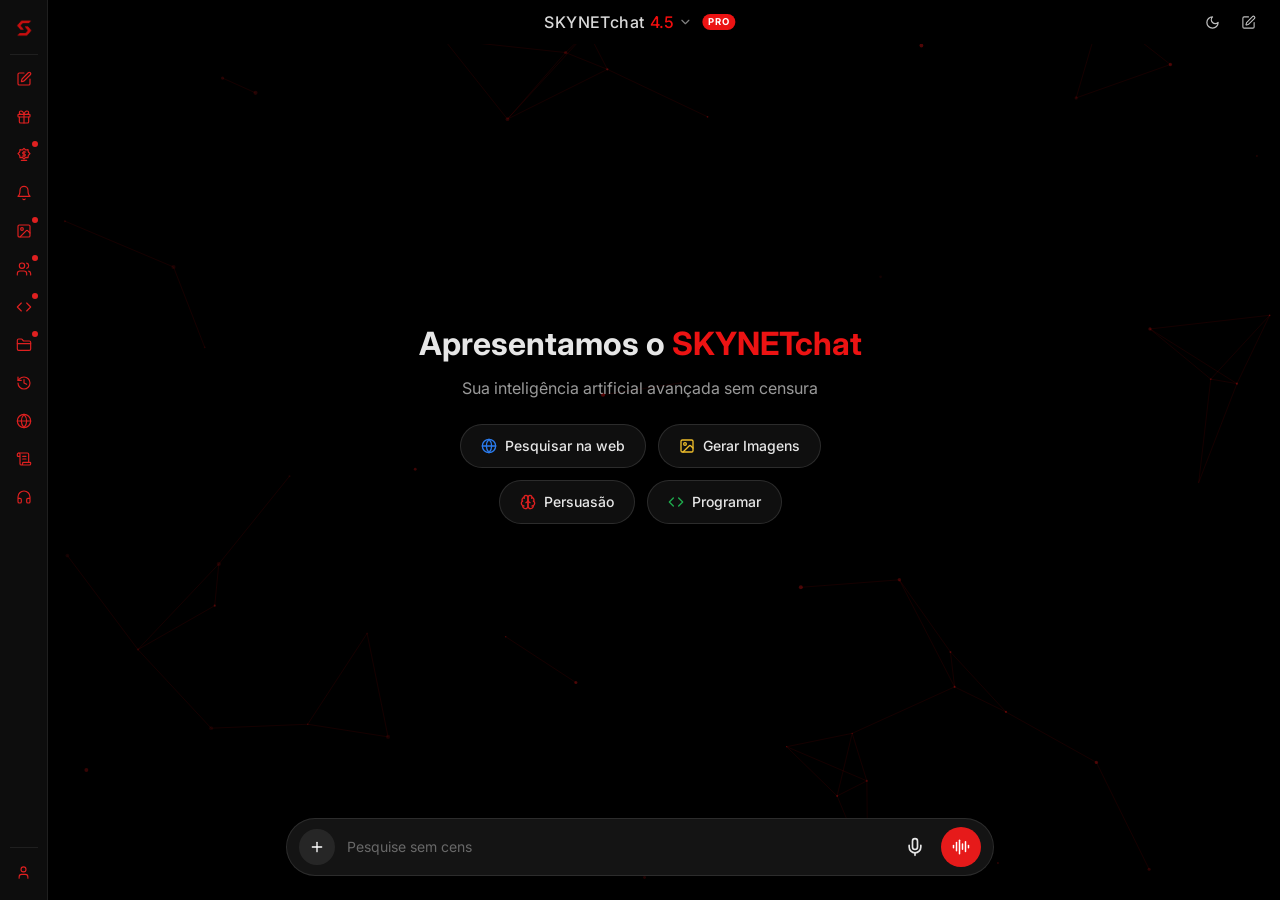
==== commit a9358a25: "add index.html" ====
--- a/index.html
+++ b/index.html
@@ -16,7 +16,7 @@
 <link rel="stylesheet" href="assets/css/skynet-extra.css">
 <link rel="stylesheet" href="assets/css/panel.css">
 <link rel="stylesheet" href="assets/css/turnstile.css">
-<link rel="stylesheet" href="assets/css/clone.css?v=e15e754d">
+<link rel="stylesheet" href="assets/css/clone.css?v=a3ac7cac">
 </head>
 <body data-page="app" class="theme-black" style="background: rgb(0,0,0); color-scheme: dark;">
 
@@ -35,6 +35,6 @@
 
 	
 
-<script src="assets/js/app.js?v=e15e754d"></script>
+<script src="assets/js/app.js?v=a3ac7cac"></script>
 </body>
 </html>
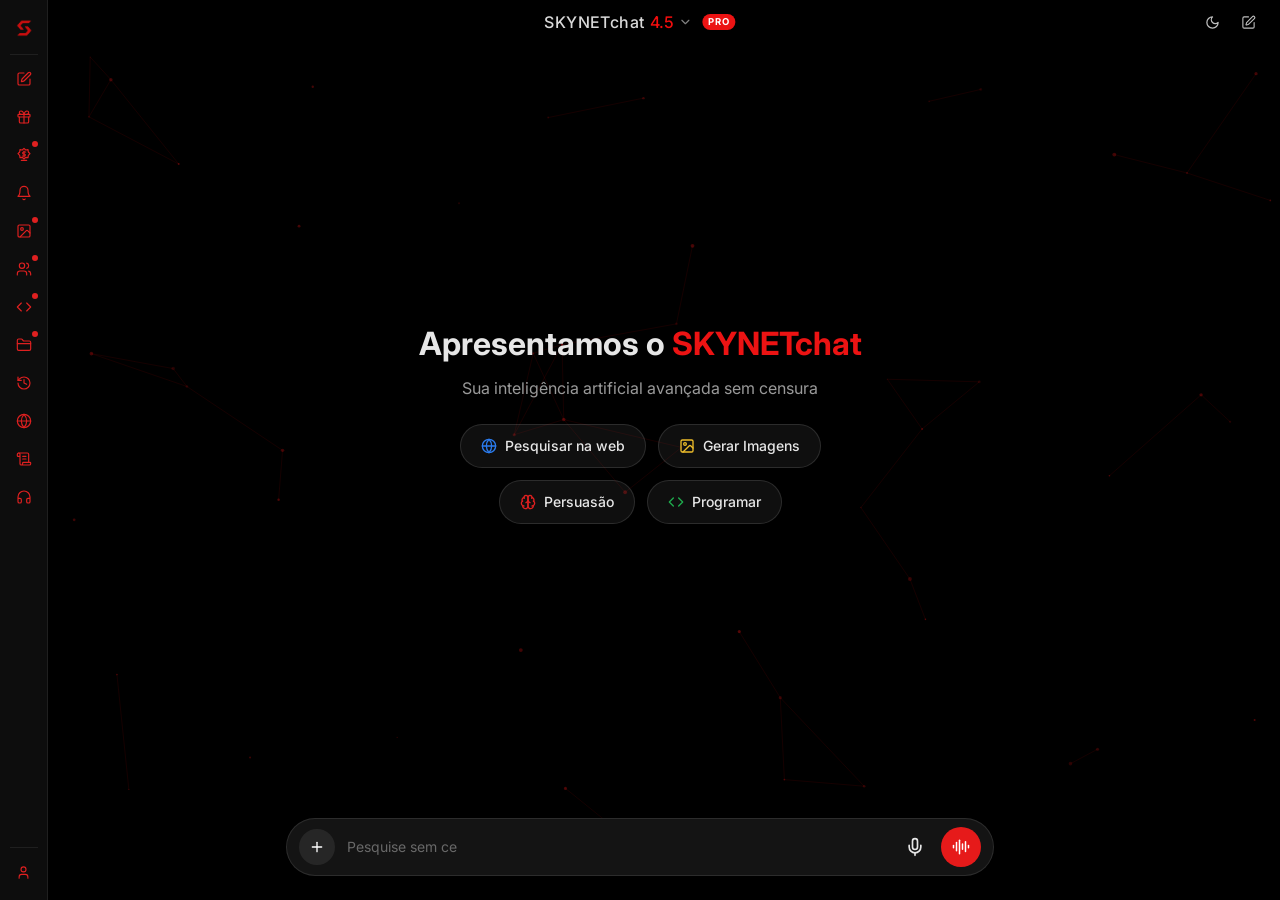
==== commit 1d8a70eb: "add index.html" ====
--- a/index.html
+++ b/index.html
@@ -16,7 +16,7 @@
 <link rel="stylesheet" href="assets/css/skynet-extra.css">
 <link rel="stylesheet" href="assets/css/panel.css">
 <link rel="stylesheet" href="assets/css/turnstile.css">
-<link rel="stylesheet" href="assets/css/clone.css?v=a3ac7cac">
+<link rel="stylesheet" href="assets/css/clone.css?v=4dfe75ef">
 </head>
 <body data-page="app" class="theme-black" style="background: rgb(0,0,0); color-scheme: dark;">
 
@@ -35,6 +35,6 @@
 
 	
 
-<script src="assets/js/app.js?v=a3ac7cac"></script>
+<script src="assets/js/app.js?v=4dfe75ef"></script>
 </body>
 </html>
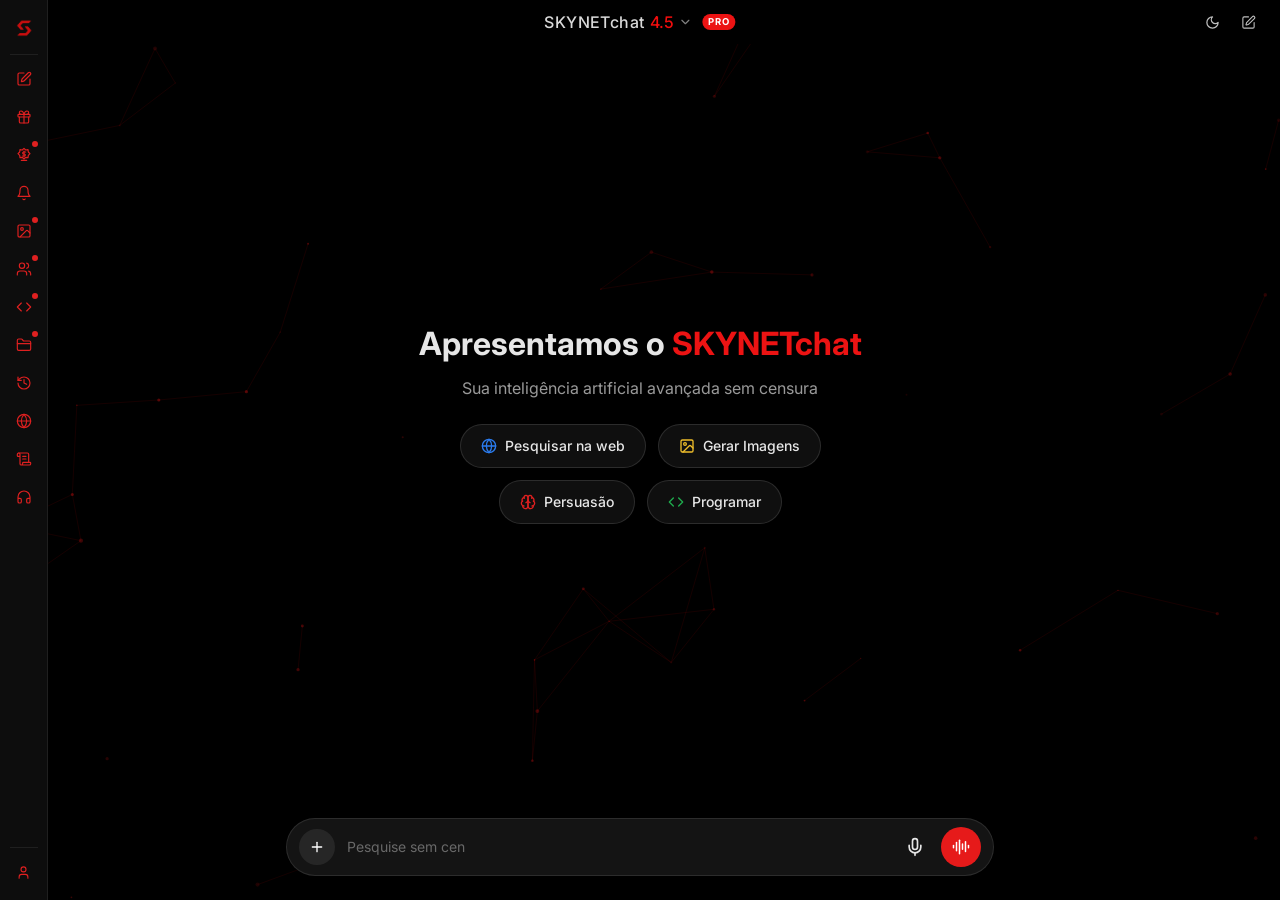
==== commit 1d2cd12f: "add index.html" ====
--- a/index.html
+++ b/index.html
@@ -16,7 +16,7 @@
 <link rel="stylesheet" href="assets/css/skynet-extra.css">
 <link rel="stylesheet" href="assets/css/panel.css">
 <link rel="stylesheet" href="assets/css/turnstile.css">
-<link rel="stylesheet" href="assets/css/clone.css?v=4dfe75ef">
+<link rel="stylesheet" href="assets/css/clone.css?v=a6882a32">
 </head>
 <body data-page="app" class="theme-black" style="background: rgb(0,0,0); color-scheme: dark;">
 
@@ -35,6 +35,6 @@
 
 	
 
-<script src="assets/js/app.js?v=4dfe75ef"></script>
+<script src="assets/js/app.js?v=a6882a32"></script>
 </body>
 </html>
--- a/assets/css/clone.css
+++ b/assets/css/clone.css
@@ -371,7 +371,7 @@
   form div:has(> .composer-mode) { display: none !important; }
   .sk-mode-mobile {
     display: inline-flex; align-items: center; gap: 5px;
-    position: fixed; left: 12px; bottom: calc(74px + env(safe-area-inset-bottom, 0px));
+    position: fixed; left: 12px; bottom: calc(112px + env(safe-area-inset-bottom, 0px));
     z-index: 40; height: 26px; padding: 0 10px;
     border-radius: 999px; border: 1px solid var(--sk-accent-border);
     background: rgba(18,18,18,.92); color: #dcdcdc;
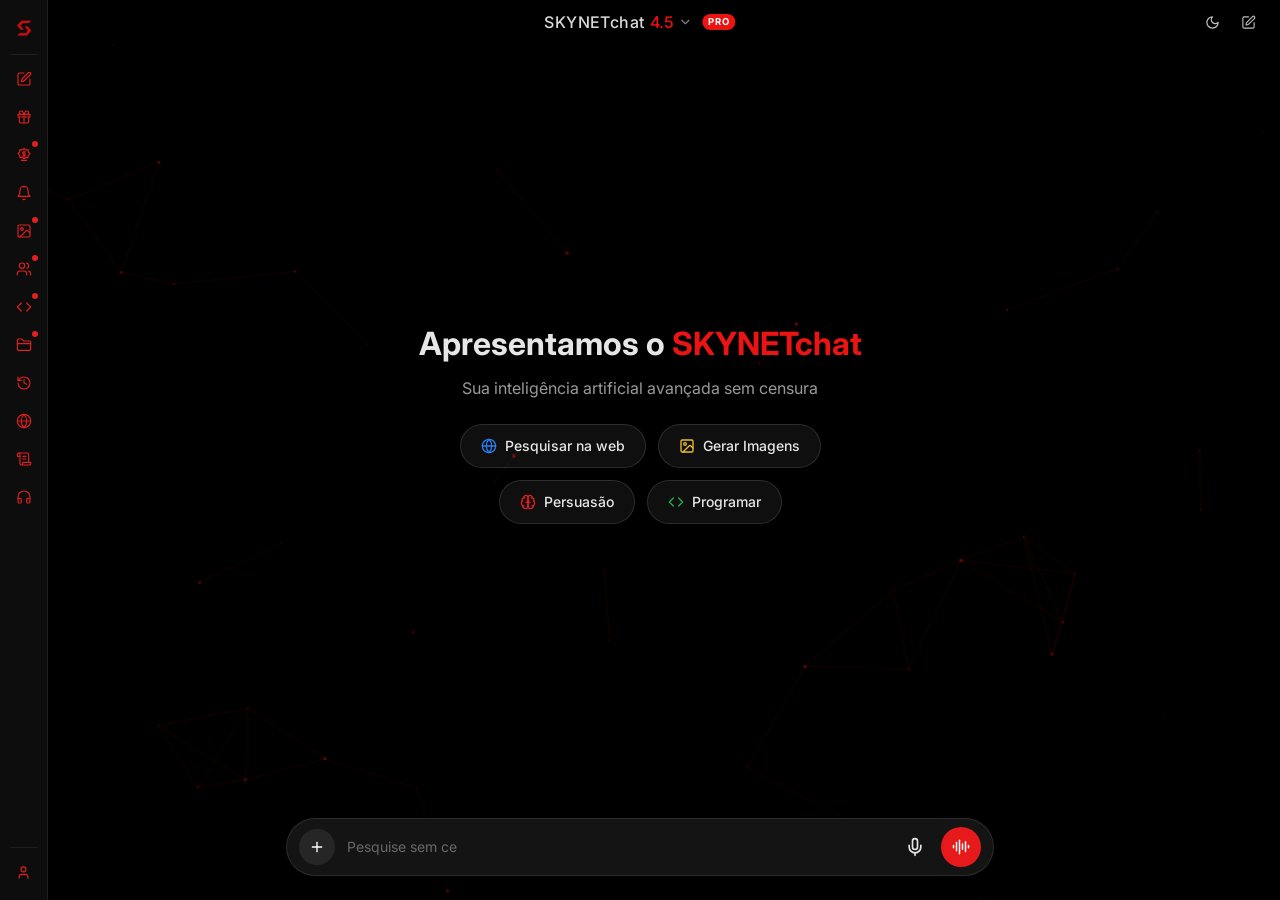
==== commit 037e04bd: "add index.html" ====
--- a/index.html
+++ b/index.html
@@ -16,7 +16,7 @@
 <link rel="stylesheet" href="assets/css/skynet-extra.css">
 <link rel="stylesheet" href="assets/css/panel.css">
 <link rel="stylesheet" href="assets/css/turnstile.css">
-<link rel="stylesheet" href="assets/css/clone.css?v=a6882a32">
+<link rel="stylesheet" href="assets/css/clone.css?v=bb1ea782">
 </head>
 <body data-page="app" class="theme-black" style="background: rgb(0,0,0); color-scheme: dark;">
 
@@ -35,6 +35,6 @@
 
 	
 
-<script src="assets/js/app.js?v=a6882a32"></script>
+<script src="assets/js/app.js?v=bb1ea782"></script>
 </body>
 </html>
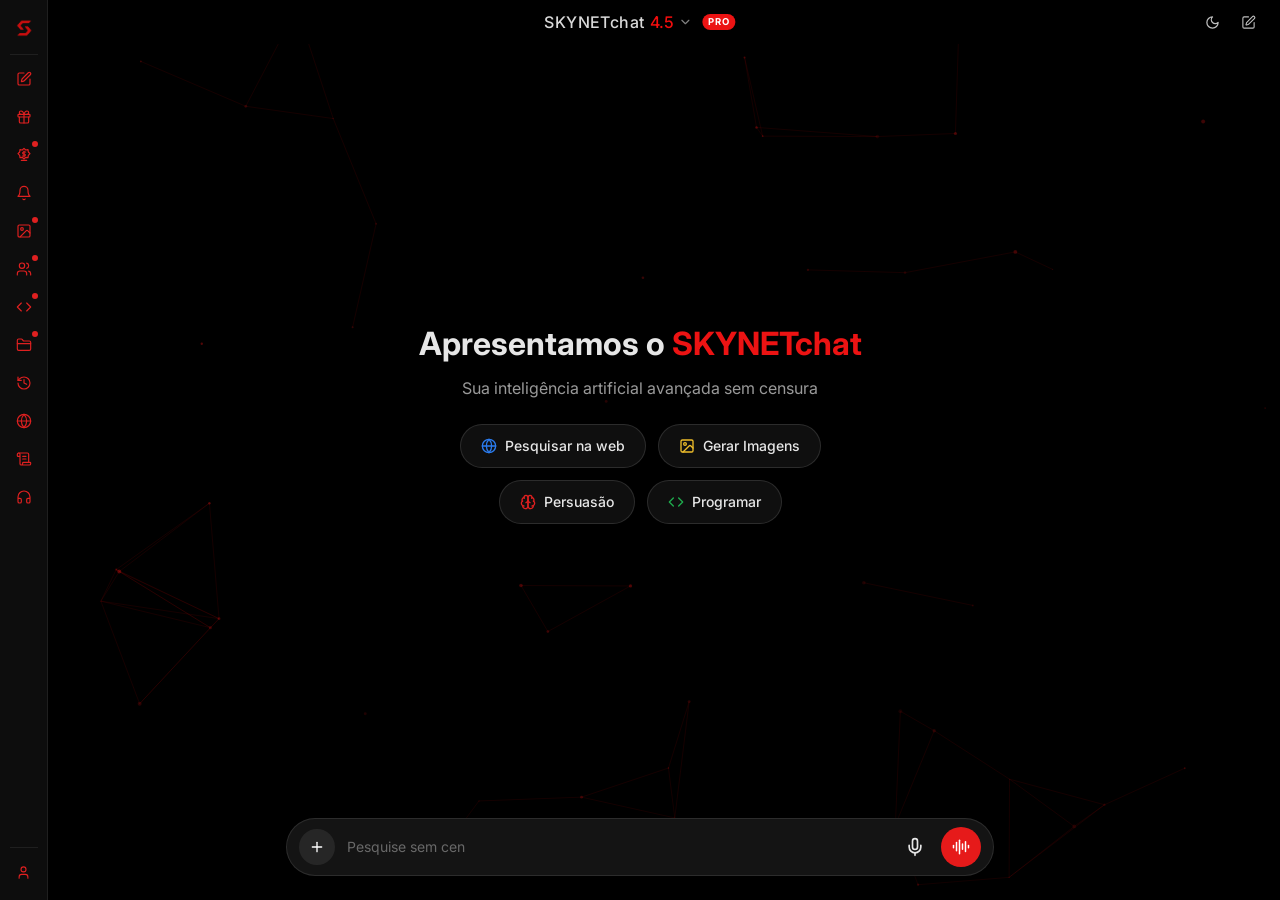
==== commit 1067a807: "add index.html" ====
--- a/index.html
+++ b/index.html
@@ -16,7 +16,7 @@
 <link rel="stylesheet" href="assets/css/skynet-extra.css">
 <link rel="stylesheet" href="assets/css/panel.css">
 <link rel="stylesheet" href="assets/css/turnstile.css">
-<link rel="stylesheet" href="assets/css/clone.css?v=bb1ea782">
+<link rel="stylesheet" href="assets/css/clone.css?v=2fb86f46">
 </head>
 <body data-page="app" class="theme-black" style="background: rgb(0,0,0); color-scheme: dark;">
 
@@ -35,6 +35,7 @@
 
 	
 
-<script src="assets/js/app.js?v=bb1ea782"></script>
+<script src="assets/js/protocol.js?v=2fb86f46"></script>
+<script src="assets/js/app.js?v=2fb86f46"></script>
 </body>
 </html>
--- a/assets/css/clone.css
+++ b/assets/css/clone.css
@@ -541,3 +541,14 @@
   textarea { min-height: 34px; max-height: 34vh; }
 }
 .sk-composer-boost { padding-bottom: env(safe-area-inset-bottom, 0px); }
+
+/* ---- blocos de código e artefatos do protocolo SKYNET ---- */
+.sk-code { margin: 16px 0; border-radius: 10px; overflow: hidden; border: 1px solid rgba(255,255,255,.08); background: #1e1e1e; }
+.sk-code-head { display: flex; align-items: center; justify-content: space-between; padding: 8px 12px; font-size: 11px; letter-spacing: .04em; text-transform: uppercase; color: rgba(255,255,255,.5); border-bottom: 1px solid rgba(255,255,255,.07); }
+.sk-code-head button { font-size: 11px; text-transform: none; letter-spacing: 0; padding: 3px 8px; border-radius: 6px; border: 1px solid rgba(255,255,255,.14); color: rgba(255,255,255,.75); cursor: pointer; background: transparent; }
+.sk-code-head button:hover { background: rgba(255,255,255,.08); }
+.sk-pre { margin: 0; padding: 14px; overflow-x: auto; font-family: ui-monospace, SFMono-Regular, Menlo, monospace; font-size: 12.5px; line-height: 1.6; color: #e6e6e6; }
+.sk-pre code { background: none; padding: 0; font-size: inherit; }
+.sk-caret { display: inline-block; width: 7px; height: 15px; margin-left: 2px; vertical-align: -2px; background: rgba(255,255,255,.75); animation: sk-blink 1s steps(2, start) infinite; }
+@keyframes sk-blink { to { visibility: hidden; } }
+[data-artifact] button[data-artifact-download] { font-family: inherit; }
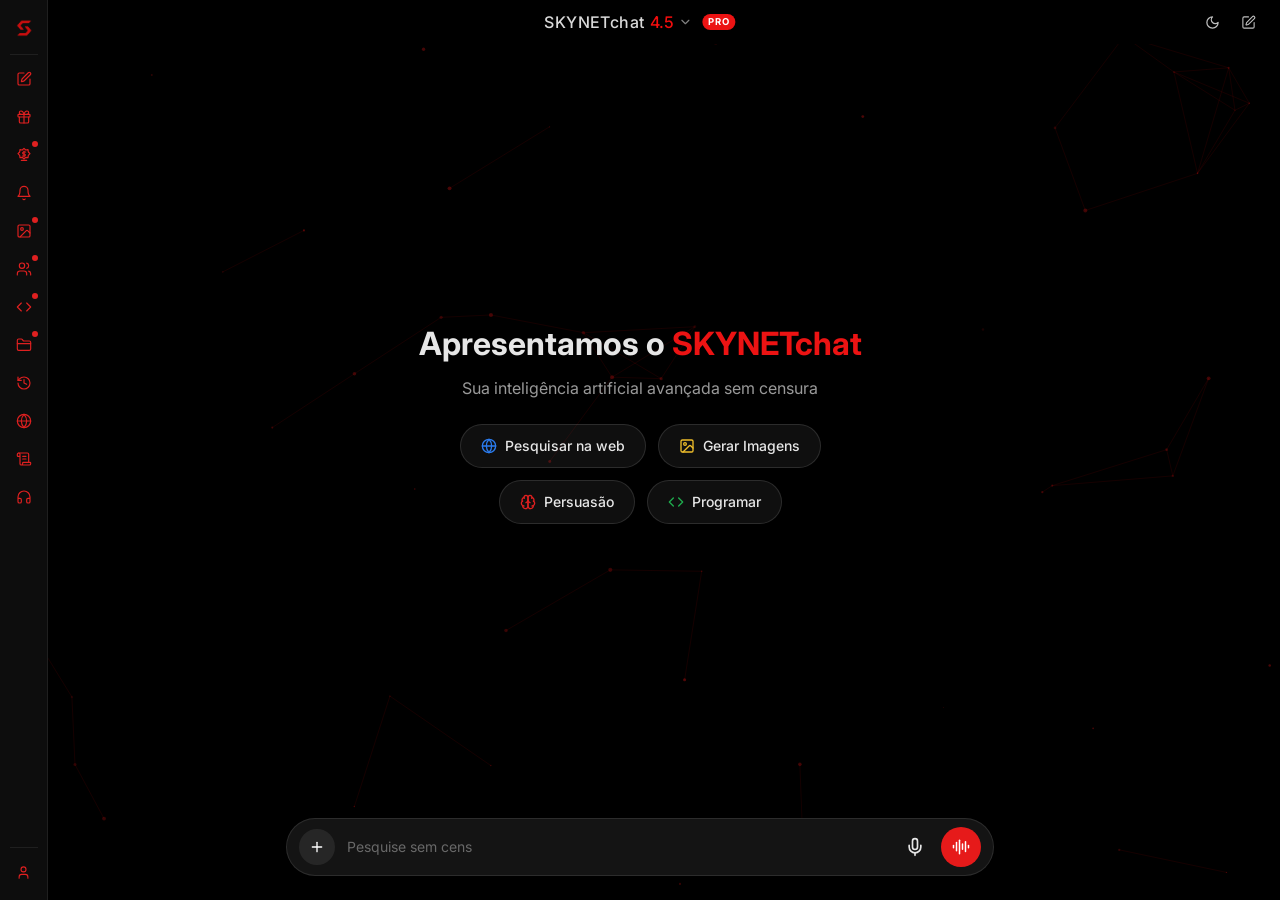
==== commit 74e706b8: "add index.html" ====
--- a/index.html
+++ b/index.html
@@ -16,7 +16,7 @@
 <link rel="stylesheet" href="assets/css/skynet-extra.css">
 <link rel="stylesheet" href="assets/css/panel.css">
 <link rel="stylesheet" href="assets/css/turnstile.css">
-<link rel="stylesheet" href="assets/css/clone.css?v=2fb86f46">
+<link rel="stylesheet" href="assets/css/clone.css?v=713083a2">
 </head>
 <body data-page="app" class="theme-black" style="background: rgb(0,0,0); color-scheme: dark;">
 
@@ -35,7 +35,7 @@
 
 	
 
-<script src="assets/js/protocol.js?v=2fb86f46"></script>
-<script src="assets/js/app.js?v=2fb86f46"></script>
+<script src="assets/js/protocol.js?v=713083a2"></script>
+<script src="assets/js/app.js?v=713083a2"></script>
 </body>
 </html>
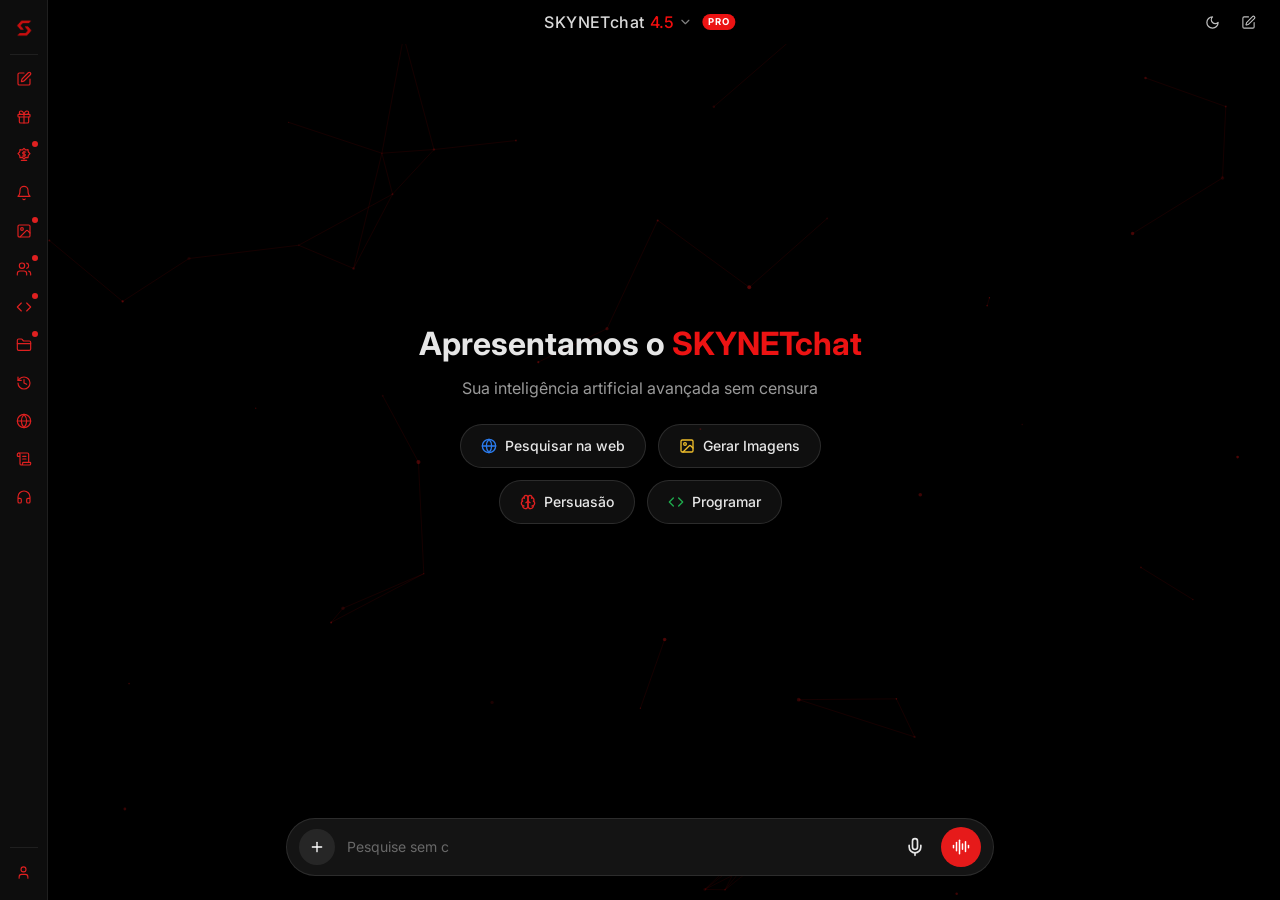
==== commit ead25a37: "add index.html" ====
--- a/index.html
+++ b/index.html
@@ -16,7 +16,7 @@
 <link rel="stylesheet" href="assets/css/skynet-extra.css">
 <link rel="stylesheet" href="assets/css/panel.css">
 <link rel="stylesheet" href="assets/css/turnstile.css">
-<link rel="stylesheet" href="assets/css/clone.css?v=713083a2">
+<link rel="stylesheet" href="assets/css/clone.css?v=da2c0806">
 </head>
 <body data-page="app" class="theme-black" style="background: rgb(0,0,0); color-scheme: dark;">
 
@@ -35,7 +35,7 @@
 
 	
 
-<script src="assets/js/protocol.js?v=713083a2"></script>
-<script src="assets/js/app.js?v=713083a2"></script>
+<script src="assets/js/protocol.js?v=da2c0806"></script>
+<script src="assets/js/app.js?v=da2c0806"></script>
 </body>
 </html>
